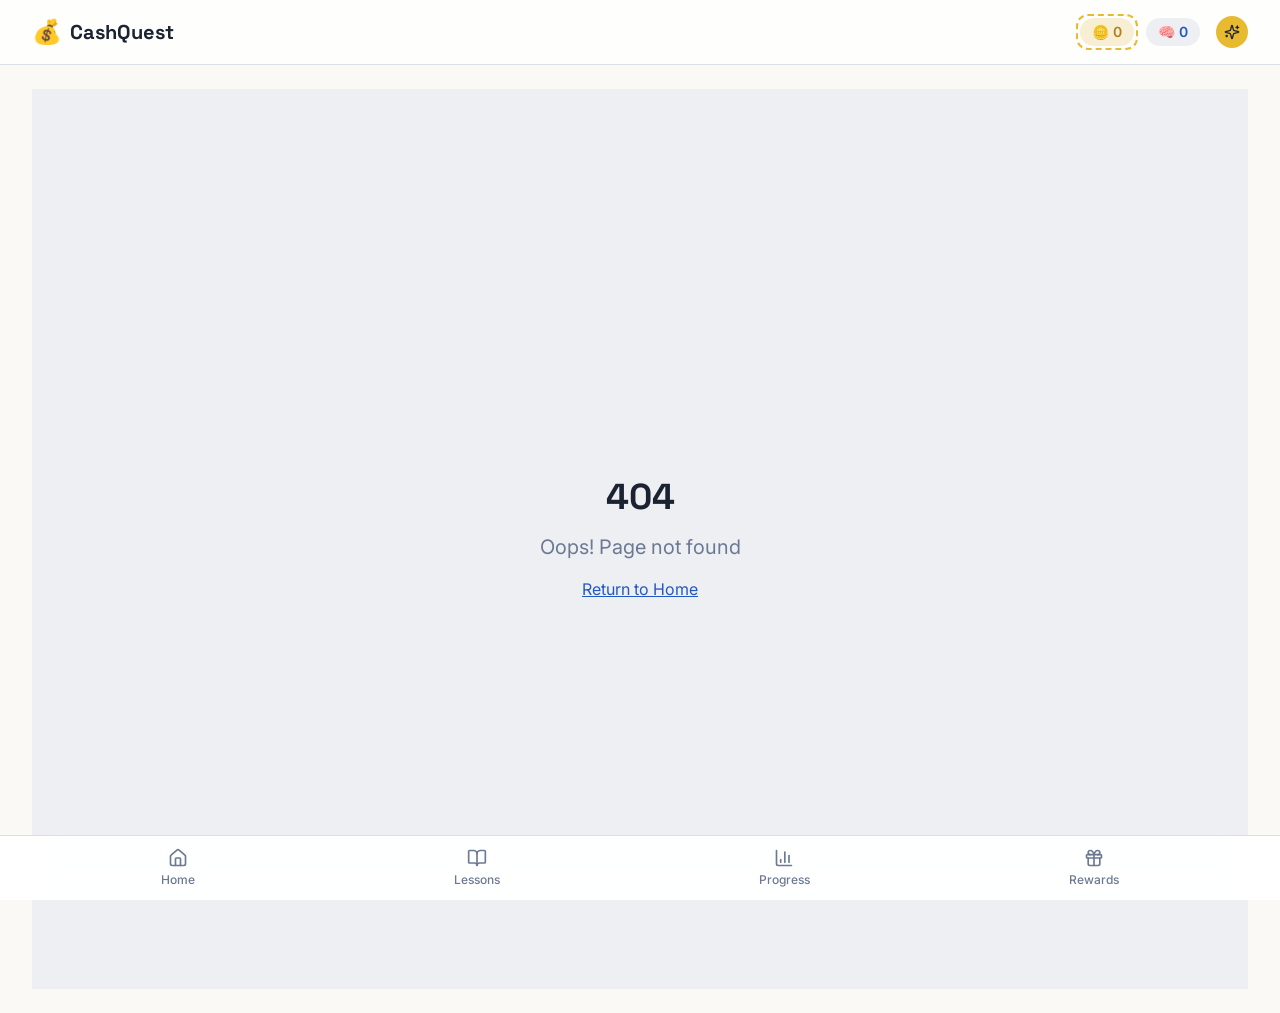
==== index.html @ cd80ddd1 "Import Lovable CashQuest prototype" ====
<!doctype html>
<html lang="en">
  <head>
    <meta charset="UTF-8" />
    <meta name="viewport" content="width=device-width, initial-scale=1.0" />
    <title>CashQuest</title>
    <meta
      name="description"
      content="CashQuest helps you learn personal finance through lessons, rewards, and progress tracking."
    />
    <meta name="author" content="Ryan Cao" />
    <meta property="og:type" content="website" />
    <meta property="og:title" content="CashQuest" />
    <meta
      property="og:description"
      content="CashQuest helps you learn personal finance through lessons, rewards, and progress tracking."
    />
    <meta name="twitter:card" content="summary_large_image" />
    <meta name="twitter:title" content="CashQuest" />
    <meta
      name="twitter:description"
      content="CashQuest helps you learn personal finance through lessons, rewards, and progress tracking."
    />
    <script>
      (function () {
        var redirect = sessionStorage.getItem("cashquest-redirect");
        if (!redirect) return;
        sessionStorage.removeItem("cashquest-redirect");
        history.replaceState(null, "", redirect);
      })();
    </script>
    <script type="module" crossorigin src="./assets/index-CJdngBSO.js"></script>
    <link rel="stylesheet" crossorigin href="./assets/index-CAuItFhP.css" />
  </head>
  <body>
    <div id="root"></div>
  </body>
</html>
---- assets/index-CAuItFhP.css ----
@import"https://fonts.googleapis.com/css2?family=Inter:wght@400;500;600;700;800&family=Space+Grotesk:wght@500;600;700&display=swap";*,:before,:after{--tw-border-spacing-x: 0;--tw-border-spacing-y: 0;--tw-translate-x: 0;--tw-translate-y: 0;--tw-rotate: 0;--tw-skew-x: 0;--tw-skew-y: 0;--tw-scale-x: 1;--tw-scale-y: 1;--tw-pan-x: ;--tw-pan-y: ;--tw-pinch-zoom: ;--tw-scroll-snap-strictness: proximity;--tw-gradient-from-position: ;--tw-gradient-via-position: ;--tw-gradient-to-position: ;--tw-ordinal: ;--tw-slashed-zero: ;--tw-numeric-figure: ;--tw-numeric-spacing: ;--tw-numeric-fraction: ;--tw-ring-inset: ;--tw-ring-offset-width: 0px;--tw-ring-offset-color: #fff;--tw-ring-color: rgb(59 130 246 / .5);--tw-ring-offset-shadow: 0 0 #0000;--tw-ring-shadow: 0 0 #0000;--tw-shadow: 0 0 #0000;--tw-shadow-colored: 0 0 #0000;--tw-blur: ;--tw-brightness: ;--tw-contrast: ;--tw-grayscale: ;--tw-hue-rotate: ;--tw-invert: ;--tw-saturate: ;--tw-sepia: ;--tw-drop-shadow: ;--tw-backdrop-blur: ;--tw-backdrop-brightness: ;--tw-backdrop-contrast: ;--tw-backdrop-grayscale: ;--tw-backdrop-hue-rotate: ;--tw-backdrop-invert: ;--tw-backdrop-opacity: ;--tw-backdrop-saturate: ;--tw-backdrop-sepia: ;--tw-contain-size: ;--tw-contain-layout: ;--tw-contain-paint: ;--tw-contain-style: }::backdrop{--tw-border-spacing-x: 0;--tw-border-spacing-y: 0;--tw-translate-x: 0;--tw-translate-y: 0;--tw-rotate: 0;--tw-skew-x: 0;--tw-skew-y: 0;--tw-scale-x: 1;--tw-scale-y: 1;--tw-pan-x: ;--tw-pan-y: ;--tw-pinch-zoom: ;--tw-scroll-snap-strictness: proximity;--tw-gradient-from-position: ;--tw-gradient-via-position: ;--tw-gradient-to-position: ;--tw-ordinal: ;--tw-slashed-zero: ;--tw-numeric-figure: ;--tw-numeric-spacing: ;--tw-numeric-fraction: ;--tw-ring-inset: ;--tw-ring-offset-width: 0px;--tw-ring-offset-color: #fff;--tw-ring-color: rgb(59 130 246 / .5);--tw-ring-offset-shadow: 0 0 #0000;--tw-ring-shadow: 0 0 #0000;--tw-shadow: 0 0 #0000;--tw-shadow-colored: 0 0 #0000;--tw-blur: ;--tw-brightness: ;--tw-contrast: ;--tw-grayscale: ;--tw-hue-rotate: ;--tw-invert: ;--tw-saturate: ;--tw-sepia: ;--tw-drop-shadow: ;--tw-backdrop-blur: ;--tw-backdrop-brightness: ;--tw-backdrop-contrast: ;--tw-backdrop-grayscale: ;--tw-backdrop-hue-rotate: ;--tw-backdrop-invert: ;--tw-backdrop-opacity: ;--tw-backdrop-saturate: ;--tw-backdrop-sepia: ;--tw-contain-size: ;--tw-contain-layout: ;--tw-contain-paint: ;--tw-contain-style: }*,:before,:after{box-sizing:border-box;border-width:0;border-style:solid;border-color:#e5e7eb}:before,:after{--tw-content: ""}html,:host{line-height:1.5;-webkit-text-size-adjust:100%;-moz-tab-size:4;-o-tab-size:4;tab-size:4;font-family:Inter,sans-serif;font-feature-settings:normal;font-variation-settings:normal;-webkit-tap-highlight-color:transparent}body{margin:0;line-height:inherit}hr{height:0;color:inherit;border-top-width:1px}abbr:where([title]){-webkit-text-decoration:underline dotted;text-decoration:underline dotted}h1,h2,h3,h4,h5,h6{font-size:inherit;font-weight:inherit}a{color:inherit;text-decoration:inherit}b,strong{font-weight:bolder}code,kbd,samp,pre{font-family:ui-monospace,SFMono-Regular,Menlo,Monaco,Consolas,Liberation Mono,Courier New,monospace;font-feature-settings:normal;font-variation-settings:normal;font-size:1em}small{font-size:80%}sub,sup{font-size:75%;line-height:0;position:relative;vertical-align:baseline}sub{bottom:-.25em}sup{top:-.5em}table{text-indent:0;border-color:inherit;border-collapse:collapse}button,input,optgroup,select,textarea{font-family:inherit;font-feature-settings:inherit;font-variation-settings:inherit;font-size:100%;font-weight:inherit;line-height:inherit;letter-spacing:inherit;color:inherit;margin:0;padding:0}button,select{text-transform:none}button,input:where([type=button]),input:where([type=reset]),input:where([type=submit]){-webkit-appearance:button;background-color:transparent;background-image:none}:-moz-focusring{outline:auto}:-moz-ui-invalid{box-shadow:none}progress{vertical-align:baseline}::-webkit-inner-spin-button,::-webkit-outer-spin-button{height:auto}[type=search]{-webkit-appearance:textfield;outline-offset:-2px}::-webkit-search-decoration{-webkit-appearance:none}::-webkit-file-upload-button{-webkit-appearance:button;font:inherit}summary{display:list-item}blockquote,dl,dd,h1,h2,h3,h4,h5,h6,hr,figure,p,pre{margin:0}fieldset{margin:0;padding:0}legend{padding:0}ol,ul,menu{list-style:none;margin:0;padding:0}dialog{padding:0}textarea{resize:vertical}input::-moz-placeholder,textarea::-moz-placeholder{opacity:1;color:#9ca3af}input::placeholder,textarea::placeholder{opacity:1;color:#9ca3af}button,[role=button]{cursor:pointer}:disabled{cursor:default}img,svg,video,canvas,audio,iframe,embed,object{display:block;vertical-align:middle}img,video{max-width:100%;height:auto}[hidden]:where(:not([hidden=until-found])){display:none}:root{--background: 45 33% 97%;--foreground: 220 30% 15%;--card: 0 0% 100%;--card-foreground: 220 30% 15%;--popover: 0 0% 100%;--popover-foreground: 220 30% 15%;--primary: 220 70% 45%;--primary-foreground: 0 0% 100%;--secondary: 45 80% 55%;--secondary-foreground: 220 30% 15%;--muted: 220 20% 94%;--muted-foreground: 220 15% 50%;--accent: 45 80% 55%;--accent-foreground: 220 30% 15%;--destructive: 0 84% 60%;--destructive-foreground: 0 0% 100%;--border: 220 20% 88%;--input: 220 20% 88%;--ring: 220 70% 45%;--radius: .75rem;--success: 145 60% 42%;--success-foreground: 0 0% 100%;--gold: 45 80% 55%;--gold-light: 45 70% 90%;--gold-dark: 40 75% 40%;--blue-light: 220 60% 95%;--blue-glow: 220 80% 60%;--hotspot: 45 80% 55%;--sidebar-background: 220 30% 15%;--sidebar-foreground: 0 0% 95%;--sidebar-primary: 45 80% 55%;--sidebar-primary-foreground: 220 30% 15%;--sidebar-accent: 220 25% 22%;--sidebar-accent-foreground: 0 0% 95%;--sidebar-border: 220 25% 25%;--sidebar-ring: 220 70% 45%}*{border-color:hsl(var(--border))}body{background-color:hsl(var(--background));font-family:Inter,sans-serif;color:hsl(var(--foreground))}h1,h2,h3,h4{font-family:Space Grotesk,sans-serif}.container{width:100%;margin-right:auto;margin-left:auto;padding-right:2rem;padding-left:2rem}@media (min-width: 1400px){.container{max-width:1400px}}.sr-only{position:absolute;width:1px;height:1px;padding:0;margin:-1px;overflow:hidden;clip:rect(0,0,0,0);white-space:nowrap;border-width:0}.pointer-events-none{pointer-events:none}.pointer-events-auto{pointer-events:auto}.visible{visibility:visible}.invisible{visibility:hidden}.fixed{position:fixed}.absolute{position:absolute}.relative{position:relative}.sticky{position:sticky}.inset-0{top:0;right:0;bottom:0;left:0}.inset-x-0{left:0;right:0}.inset-y-0{top:0;bottom:0}.-bottom-12{bottom:-3rem}.-left-12{left:-3rem}.-right-12{right:-3rem}.-top-12{top:-3rem}.bottom-0{bottom:0}.left-0{left:0}.left-1{left:.25rem}.left-1\/2{left:50%}.left-2{left:.5rem}.left-\[50\%\]{left:50%}.right-0{right:0}.right-1{right:.25rem}.right-2{right:.5rem}.right-3{right:.75rem}.right-4{right:1rem}.top-0{top:0}.top-1\.5{top:.375rem}.top-1\/2{top:50%}.top-2{top:.5rem}.top-3\.5{top:.875rem}.top-4{top:1rem}.top-\[1px\]{top:1px}.top-\[50\%\]{top:50%}.top-\[60\%\]{top:60%}.top-full{top:100%}.z-10{z-index:10}.z-20{z-index:20}.z-50{z-index:50}.z-\[100\]{z-index:100}.z-\[1\]{z-index:1}.-mx-1{margin-left:-.25rem;margin-right:-.25rem}.mx-2{margin-left:.5rem;margin-right:.5rem}.mx-3\.5{margin-left:.875rem;margin-right:.875rem}.mx-auto{margin-left:auto;margin-right:auto}.my-0\.5{margin-top:.125rem;margin-bottom:.125rem}.my-1{margin-top:.25rem;margin-bottom:.25rem}.-ml-4{margin-left:-1rem}.-mt-4{margin-top:-1rem}.mb-1{margin-bottom:.25rem}.mb-2{margin-bottom:.5rem}.mb-3{margin-bottom:.75rem}.mb-4{margin-bottom:1rem}.mb-6{margin-bottom:1.5rem}.ml-1{margin-left:.25rem}.ml-4{margin-left:1rem}.ml-auto{margin-left:auto}.mr-2{margin-right:.5rem}.mt-1{margin-top:.25rem}.mt-1\.5{margin-top:.375rem}.mt-2{margin-top:.5rem}.mt-24{margin-top:6rem}.mt-3{margin-top:.75rem}.mt-4{margin-top:1rem}.mt-6{margin-top:1.5rem}.mt-8{margin-top:2rem}.mt-auto{margin-top:auto}.block{display:block}.flex{display:flex}.inline-flex{display:inline-flex}.table{display:table}.grid{display:grid}.hidden{display:none}.aspect-square{aspect-ratio:1 / 1}.aspect-video{aspect-ratio:16 / 9}.size-4{width:1rem;height:1rem}.h-1\.5{height:.375rem}.h-10{height:2.5rem}.h-11{height:2.75rem}.h-12{height:3rem}.h-16{height:4rem}.h-2{height:.5rem}.h-2\.5{height:.625rem}.h-3{height:.75rem}.h-3\.5{height:.875rem}.h-4{height:1rem}.h-5{height:1.25rem}.h-6{height:1.5rem}.h-7{height:1.75rem}.h-8{height:2rem}.h-9{height:2.25rem}.h-\[1px\]{height:1px}.h-\[var\(--radix-navigation-menu-viewport-height\)\]{height:var(--radix-navigation-menu-viewport-height)}.h-\[var\(--radix-select-trigger-height\)\]{height:var(--radix-select-trigger-height)}.h-auto{height:auto}.h-full{height:100%}.h-px{height:1px}.h-svh{height:100svh}.max-h-96{max-height:24rem}.max-h-\[300px\]{max-height:300px}.max-h-screen{max-height:100vh}.min-h-0{min-height:0px}.min-h-\[80px\]{min-height:80px}.min-h-screen{min-height:100vh}.min-h-svh{min-height:100svh}.w-0{width:0px}.w-1{width:.25rem}.w-10{width:2.5rem}.w-11{width:2.75rem}.w-12{width:3rem}.w-2{width:.5rem}.w-2\.5{width:.625rem}.w-3{width:.75rem}.w-3\.5{width:.875rem}.w-3\/4{width:75%}.w-4{width:1rem}.w-5{width:1.25rem}.w-6{width:1.5rem}.w-64{width:16rem}.w-7{width:1.75rem}.w-72{width:18rem}.w-8{width:2rem}.w-9{width:2.25rem}.w-\[--sidebar-width\]{width:var(--sidebar-width)}.w-\[100px\]{width:100px}.w-\[1px\]{width:1px}.w-auto{width:auto}.w-full{width:100%}.w-max{width:-moz-max-content;width:max-content}.w-px{width:1px}.min-w-0{min-width:0px}.min-w-5{min-width:1.25rem}.min-w-\[12rem\]{min-width:12rem}.min-w-\[8rem\]{min-width:8rem}.min-w-\[var\(--radix-select-trigger-width\)\]{min-width:var(--radix-select-trigger-width)}.max-w-\[--skeleton-width\]{max-width:var(--skeleton-width)}.max-w-lg{max-width:32rem}.max-w-max{max-width:-moz-max-content;max-width:max-content}.max-w-none{max-width:none}.flex-1{flex:1 1 0%}.shrink-0{flex-shrink:0}.grow{flex-grow:1}.grow-0{flex-grow:0}.basis-full{flex-basis:100%}.caption-bottom{caption-side:bottom}.border-collapse{border-collapse:collapse}.-translate-x-1\/2{--tw-translate-x: -50%;transform:translate(var(--tw-translate-x),var(--tw-translate-y)) rotate(var(--tw-rotate)) skew(var(--tw-skew-x)) skewY(var(--tw-skew-y)) scaleX(var(--tw-scale-x)) scaleY(var(--tw-scale-y))}.-translate-x-px{--tw-translate-x: -1px;transform:translate(var(--tw-translate-x),var(--tw-translate-y)) rotate(var(--tw-rotate)) skew(var(--tw-skew-x)) skewY(var(--tw-skew-y)) scaleX(var(--tw-scale-x)) scaleY(var(--tw-scale-y))}.-translate-y-1\/2{--tw-translate-y: -50%;transform:translate(var(--tw-translate-x),var(--tw-translate-y)) rotate(var(--tw-rotate)) skew(var(--tw-skew-x)) skewY(var(--tw-skew-y)) scaleX(var(--tw-scale-x)) scaleY(var(--tw-scale-y))}.translate-x-\[-50\%\]{--tw-translate-x: -50%;transform:translate(var(--tw-translate-x),var(--tw-translate-y)) rotate(var(--tw-rotate)) skew(var(--tw-skew-x)) skewY(var(--tw-skew-y)) scaleX(var(--tw-scale-x)) scaleY(var(--tw-scale-y))}.translate-x-px{--tw-translate-x: 1px;transform:translate(var(--tw-translate-x),var(--tw-translate-y)) rotate(var(--tw-rotate)) skew(var(--tw-skew-x)) skewY(var(--tw-skew-y)) scaleX(var(--tw-scale-x)) scaleY(var(--tw-scale-y))}.translate-y-\[-50\%\]{--tw-translate-y: -50%;transform:translate(var(--tw-translate-x),var(--tw-translate-y)) rotate(var(--tw-rotate)) skew(var(--tw-skew-x)) skewY(var(--tw-skew-y)) scaleX(var(--tw-scale-x)) scaleY(var(--tw-scale-y))}.rotate-45{--tw-rotate: 45deg;transform:translate(var(--tw-translate-x),var(--tw-translate-y)) rotate(var(--tw-rotate)) skew(var(--tw-skew-x)) skewY(var(--tw-skew-y)) scaleX(var(--tw-scale-x)) scaleY(var(--tw-scale-y))}.rotate-90{--tw-rotate: 90deg;transform:translate(var(--tw-translate-x),var(--tw-translate-y)) rotate(var(--tw-rotate)) skew(var(--tw-skew-x)) skewY(var(--tw-skew-y)) scaleX(var(--tw-scale-x)) scaleY(var(--tw-scale-y))}.transform{transform:translate(var(--tw-translate-x),var(--tw-translate-y)) rotate(var(--tw-rotate)) skew(var(--tw-skew-x)) skewY(var(--tw-skew-y)) scaleX(var(--tw-scale-x)) scaleY(var(--tw-scale-y))}@keyframes points-pop{0%{transform:scale(1)}50%{transform:scale(1.3)}to{transform:scale(1)}}.animate-points-pop{animation:points-pop .4s ease-out}@keyframes pulse{50%{opacity:.5}}.animate-pulse{animation:pulse 2s cubic-bezier(.4,0,.6,1) infinite}.cursor-default{cursor:default}.cursor-not-allowed{cursor:not-allowed}.cursor-pointer{cursor:pointer}.touch-none{touch-action:none}.select-none{-webkit-user-select:none;-moz-user-select:none;user-select:none}.list-none{list-style-type:none}.grid-cols-2{grid-template-columns:repeat(2,minmax(0,1fr))}.grid-cols-3{grid-template-columns:repeat(3,minmax(0,1fr))}.flex-row{flex-direction:row}.flex-col{flex-direction:column}.flex-col-reverse{flex-direction:column-reverse}.flex-wrap{flex-wrap:wrap}.items-start{align-items:flex-start}.items-end{align-items:flex-end}.items-center{align-items:center}.items-stretch{align-items:stretch}.justify-center{justify-content:center}.justify-between{justify-content:space-between}.justify-around{justify-content:space-around}.gap-1{gap:.25rem}.gap-1\.5{gap:.375rem}.gap-2{gap:.5rem}.gap-3{gap:.75rem}.gap-4{gap:1rem}.space-x-1>:not([hidden])~:not([hidden]){--tw-space-x-reverse: 0;margin-right:calc(.25rem * var(--tw-space-x-reverse));margin-left:calc(.25rem * calc(1 - var(--tw-space-x-reverse)))}.space-x-4>:not([hidden])~:not([hidden]){--tw-space-x-reverse: 0;margin-right:calc(1rem * var(--tw-space-x-reverse));margin-left:calc(1rem * calc(1 - var(--tw-space-x-reverse)))}.space-y-1>:not([hidden])~:not([hidden]){--tw-space-y-reverse: 0;margin-top:calc(.25rem * calc(1 - var(--tw-space-y-reverse)));margin-bottom:calc(.25rem * var(--tw-space-y-reverse))}.space-y-1\.5>:not([hidden])~:not([hidden]){--tw-space-y-reverse: 0;margin-top:calc(.375rem * calc(1 - var(--tw-space-y-reverse)));margin-bottom:calc(.375rem * var(--tw-space-y-reverse))}.space-y-2>:not([hidden])~:not([hidden]){--tw-space-y-reverse: 0;margin-top:calc(.5rem * calc(1 - var(--tw-space-y-reverse)));margin-bottom:calc(.5rem * var(--tw-space-y-reverse))}.space-y-3>:not([hidden])~:not([hidden]){--tw-space-y-reverse: 0;margin-top:calc(.75rem * calc(1 - var(--tw-space-y-reverse)));margin-bottom:calc(.75rem * var(--tw-space-y-reverse))}.space-y-4>:not([hidden])~:not([hidden]){--tw-space-y-reverse: 0;margin-top:calc(1rem * calc(1 - var(--tw-space-y-reverse)));margin-bottom:calc(1rem * var(--tw-space-y-reverse))}.space-y-6>:not([hidden])~:not([hidden]){--tw-space-y-reverse: 0;margin-top:calc(1.5rem * calc(1 - var(--tw-space-y-reverse)));margin-bottom:calc(1.5rem * var(--tw-space-y-reverse))}.overflow-auto{overflow:auto}.overflow-hidden{overflow:hidden}.overflow-y-auto{overflow-y:auto}.overflow-x-hidden{overflow-x:hidden}.whitespace-nowrap{white-space:nowrap}.whitespace-pre-line{white-space:pre-line}.break-words{overflow-wrap:break-word}.rounded-\[2px\]{border-radius:2px}.rounded-\[inherit\]{border-radius:inherit}.rounded-full{border-radius:9999px}.rounded-lg{border-radius:var(--radius)}.rounded-md{border-radius:calc(var(--radius) - 2px)}.rounded-sm{border-radius:calc(var(--radius) - 4px)}.rounded-xl{border-radius:.75rem}.rounded-t-\[10px\]{border-top-left-radius:10px;border-top-right-radius:10px}.rounded-tl-sm{border-top-left-radius:calc(var(--radius) - 4px)}.border{border-width:1px}.border-2{border-width:2px}.border-\[1\.5px\]{border-width:1.5px}.border-y{border-top-width:1px;border-bottom-width:1px}.border-b{border-bottom-width:1px}.border-l{border-left-width:1px}.border-r{border-right-width:1px}.border-t{border-top-width:1px}.border-dashed{border-style:dashed}.border-\[--color-border\]{border-color:var(--color-border)}.border-border{border-color:hsl(var(--border))}.border-border\/50{border-color:hsl(var(--border) / .5)}.border-destructive{border-color:hsl(var(--destructive))}.border-destructive\/50{border-color:hsl(var(--destructive) / .5)}.border-input{border-color:hsl(var(--input))}.border-primary{border-color:hsl(var(--primary))}.border-sidebar-border{border-color:hsl(var(--sidebar-border))}.border-success{border-color:hsl(var(--success))}.border-transparent{border-color:transparent}.border-l-transparent{border-left-color:transparent}.border-t-transparent{border-top-color:transparent}.bg-\[--color-bg\]{background-color:var(--color-bg)}.bg-accent{background-color:hsl(var(--accent))}.bg-background{background-color:hsl(var(--background))}.bg-black\/80{background-color:#000c}.bg-border{background-color:hsl(var(--border))}.bg-card{background-color:hsl(var(--card))}.bg-card\/80{background-color:hsl(var(--card) / .8)}.bg-card\/95{background-color:hsl(var(--card) / .95)}.bg-destructive{background-color:hsl(var(--destructive))}.bg-destructive\/10{background-color:hsl(var(--destructive) / .1)}.bg-foreground{background-color:hsl(var(--foreground))}.bg-gold-light{background-color:hsl(var(--gold-light))}.bg-muted{background-color:hsl(var(--muted))}.bg-muted\/50{background-color:hsl(var(--muted) / .5)}.bg-popover{background-color:hsl(var(--popover))}.bg-primary{background-color:hsl(var(--primary))}.bg-primary-foreground\/20{background-color:hsl(var(--primary-foreground) / .2)}.bg-primary\/10{background-color:hsl(var(--primary) / .1)}.bg-primary\/40{background-color:hsl(var(--primary) / .4)}.bg-secondary{background-color:hsl(var(--secondary))}.bg-sidebar{background-color:hsl(var(--sidebar-background))}.bg-sidebar-border{background-color:hsl(var(--sidebar-border))}.bg-success\/10{background-color:hsl(var(--success) / .1)}.bg-transparent{background-color:transparent}.fill-current{fill:currentColor}.p-0{padding:0}.p-1{padding:.25rem}.p-2{padding:.5rem}.p-3{padding:.75rem}.p-4{padding:1rem}.p-5{padding:1.25rem}.p-6{padding:1.5rem}.p-\[1px\]{padding:1px}.px-1{padding-left:.25rem;padding-right:.25rem}.px-2{padding-left:.5rem;padding-right:.5rem}.px-2\.5{padding-left:.625rem;padding-right:.625rem}.px-3{padding-left:.75rem;padding-right:.75rem}.px-4{padding-left:1rem;padding-right:1rem}.px-5{padding-left:1.25rem;padding-right:1.25rem}.px-6{padding-left:1.5rem;padding-right:1.5rem}.px-8{padding-left:2rem;padding-right:2rem}.py-0\.5{padding-top:.125rem;padding-bottom:.125rem}.py-1{padding-top:.25rem;padding-bottom:.25rem}.py-1\.5{padding-top:.375rem;padding-bottom:.375rem}.py-12{padding-top:3rem;padding-bottom:3rem}.py-2{padding-top:.5rem;padding-bottom:.5rem}.py-20{padding-top:5rem;padding-bottom:5rem}.py-3{padding-top:.75rem;padding-bottom:.75rem}.py-4{padding-top:1rem;padding-bottom:1rem}.py-6{padding-top:1.5rem;padding-bottom:1.5rem}.pb-20{padding-bottom:5rem}.pb-3{padding-bottom:.75rem}.pb-4{padding-bottom:1rem}.pl-2\.5{padding-left:.625rem}.pl-4{padding-left:1rem}.pl-8{padding-left:2rem}.pr-2{padding-right:.5rem}.pr-2\.5{padding-right:.625rem}.pr-8{padding-right:2rem}.pt-0{padding-top:0}.pt-1{padding-top:.25rem}.pt-3{padding-top:.75rem}.pt-4{padding-top:1rem}.text-left{text-align:left}.text-center{text-align:center}.align-middle{vertical-align:middle}.font-heading{font-family:Space Grotesk,sans-serif}.font-mono{font-family:ui-monospace,SFMono-Regular,Menlo,Monaco,Consolas,Liberation Mono,Courier New,monospace}.text-2xl{font-size:1.5rem;line-height:2rem}.text-3xl{font-size:1.875rem;line-height:2.25rem}.text-4xl{font-size:2.25rem;line-height:2.5rem}.text-6xl{font-size:3.75rem;line-height:1}.text-\[0\.8rem\]{font-size:.8rem}.text-base{font-size:1rem;line-height:1.5rem}.text-lg{font-size:1.125rem;line-height:1.75rem}.text-sm{font-size:.875rem;line-height:1.25rem}.text-xl{font-size:1.25rem;line-height:1.75rem}.text-xs{font-size:.75rem;line-height:1rem}.font-bold{font-weight:700}.font-medium{font-weight:500}.font-normal{font-weight:400}.font-semibold{font-weight:600}.uppercase{text-transform:uppercase}.tabular-nums{--tw-numeric-spacing: tabular-nums;font-variant-numeric:var(--tw-ordinal) var(--tw-slashed-zero) var(--tw-numeric-figure) var(--tw-numeric-spacing) var(--tw-numeric-fraction)}.leading-none{line-height:1}.leading-relaxed{line-height:1.625}.tracking-tight{letter-spacing:-.025em}.tracking-wide{letter-spacing:.025em}.tracking-widest{letter-spacing:.1em}.text-accent{color:hsl(var(--accent))}.text-accent-foreground{color:hsl(var(--accent-foreground))}.text-card-foreground{color:hsl(var(--card-foreground))}.text-current{color:currentColor}.text-destructive{color:hsl(var(--destructive))}.text-destructive-foreground{color:hsl(var(--destructive-foreground))}.text-foreground{color:hsl(var(--foreground))}.text-foreground\/50{color:hsl(var(--foreground) / .5)}.text-foreground\/90{color:hsl(var(--foreground) / .9)}.text-gold-dark{color:hsl(var(--gold-dark))}.text-muted-foreground{color:hsl(var(--muted-foreground))}.text-popover-foreground{color:hsl(var(--popover-foreground))}.text-primary{color:hsl(var(--primary))}.text-primary-foreground{color:hsl(var(--primary-foreground))}.text-secondary-foreground{color:hsl(var(--secondary-foreground))}.text-sidebar-foreground{color:hsl(var(--sidebar-foreground))}.text-sidebar-foreground\/70{color:hsl(var(--sidebar-foreground) / .7)}.text-success{color:hsl(var(--success))}.underline{text-decoration-line:underline}.underline-offset-4{text-underline-offset:4px}.opacity-0{opacity:0}.opacity-50{opacity:.5}.opacity-60{opacity:.6}.opacity-70{opacity:.7}.opacity-80{opacity:.8}.opacity-90{opacity:.9}.shadow-\[0_0_0_1px_hsl\(var\(--sidebar-border\)\)\]{--tw-shadow: 0 0 0 1px hsl(var(--sidebar-border));--tw-shadow-colored: 0 0 0 1px var(--tw-shadow-color);box-shadow:var(--tw-ring-offset-shadow, 0 0 #0000),var(--tw-ring-shadow, 0 0 #0000),var(--tw-shadow)}.shadow-lg{--tw-shadow: 0 10px 15px -3px rgb(0 0 0 / .1), 0 4px 6px -4px rgb(0 0 0 / .1);--tw-shadow-colored: 0 10px 15px -3px var(--tw-shadow-color), 0 4px 6px -4px var(--tw-shadow-color);box-shadow:var(--tw-ring-offset-shadow, 0 0 #0000),var(--tw-ring-shadow, 0 0 #0000),var(--tw-shadow)}.shadow-md{--tw-shadow: 0 4px 6px -1px rgb(0 0 0 / .1), 0 2px 4px -2px rgb(0 0 0 / .1);--tw-shadow-colored: 0 4px 6px -1px var(--tw-shadow-color), 0 2px 4px -2px var(--tw-shadow-color);box-shadow:var(--tw-ring-offset-shadow, 0 0 #0000),var(--tw-ring-shadow, 0 0 #0000),var(--tw-shadow)}.shadow-none{--tw-shadow: 0 0 #0000;--tw-shadow-colored: 0 0 #0000;box-shadow:var(--tw-ring-offset-shadow, 0 0 #0000),var(--tw-ring-shadow, 0 0 #0000),var(--tw-shadow)}.shadow-sm{--tw-shadow: 0 1px 2px 0 rgb(0 0 0 / .05);--tw-shadow-colored: 0 1px 2px 0 var(--tw-shadow-color);box-shadow:var(--tw-ring-offset-shadow, 0 0 #0000),var(--tw-ring-shadow, 0 0 #0000),var(--tw-shadow)}.shadow-xl{--tw-shadow: 0 20px 25px -5px rgb(0 0 0 / .1), 0 8px 10px -6px rgb(0 0 0 / .1);--tw-shadow-colored: 0 20px 25px -5px var(--tw-shadow-color), 0 8px 10px -6px var(--tw-shadow-color);box-shadow:var(--tw-ring-offset-shadow, 0 0 #0000),var(--tw-ring-shadow, 0 0 #0000),var(--tw-shadow)}.outline-none{outline:2px solid transparent;outline-offset:2px}.outline{outline-style:solid}.ring-0{--tw-ring-offset-shadow: var(--tw-ring-inset) 0 0 0 var(--tw-ring-offset-width) var(--tw-ring-offset-color);--tw-ring-shadow: var(--tw-ring-inset) 0 0 0 calc(0px + var(--tw-ring-offset-width)) var(--tw-ring-color);box-shadow:var(--tw-ring-offset-shadow),var(--tw-ring-shadow),var(--tw-shadow, 0 0 #0000)}.ring-2{--tw-ring-offset-shadow: var(--tw-ring-inset) 0 0 0 var(--tw-ring-offset-width) var(--tw-ring-offset-color);--tw-ring-shadow: var(--tw-ring-inset) 0 0 0 calc(2px + var(--tw-ring-offset-width)) var(--tw-ring-color);box-shadow:var(--tw-ring-offset-shadow),var(--tw-ring-shadow),var(--tw-shadow, 0 0 #0000)}.ring-ring{--tw-ring-color: hsl(var(--ring))}.ring-sidebar-ring{--tw-ring-color: hsl(var(--sidebar-ring))}.ring-offset-background{--tw-ring-offset-color: hsl(var(--background))}.filter{filter:var(--tw-blur) var(--tw-brightness) var(--tw-contrast) var(--tw-grayscale) var(--tw-hue-rotate) var(--tw-invert) var(--tw-saturate) var(--tw-sepia) var(--tw-drop-shadow)}.backdrop-blur-md{--tw-backdrop-blur: blur(12px);-webkit-backdrop-filter:var(--tw-backdrop-blur) var(--tw-backdrop-brightness) var(--tw-backdrop-contrast) var(--tw-backdrop-grayscale) var(--tw-backdrop-hue-rotate) var(--tw-backdrop-invert) var(--tw-backdrop-opacity) var(--tw-backdrop-saturate) var(--tw-backdrop-sepia);backdrop-filter:var(--tw-backdrop-blur) var(--tw-backdrop-brightness) var(--tw-backdrop-contrast) var(--tw-backdrop-grayscale) var(--tw-backdrop-hue-rotate) var(--tw-backdrop-invert) var(--tw-backdrop-opacity) var(--tw-backdrop-saturate) var(--tw-backdrop-sepia)}.transition{transition-property:color,background-color,border-color,text-decoration-color,fill,stroke,opacity,box-shadow,transform,filter,-webkit-backdrop-filter;transition-property:color,background-color,border-color,text-decoration-color,fill,stroke,opacity,box-shadow,transform,filter,backdrop-filter;transition-property:color,background-color,border-color,text-decoration-color,fill,stroke,opacity,box-shadow,transform,filter,backdrop-filter,-webkit-backdrop-filter;transition-timing-function:cubic-bezier(.4,0,.2,1);transition-duration:.15s}.transition-\[left\,right\,width\]{transition-property:left,right,width;transition-timing-function:cubic-bezier(.4,0,.2,1);transition-duration:.15s}.transition-\[margin\,opa\]{transition-property:margin,opa;transition-timing-function:cubic-bezier(.4,0,.2,1);transition-duration:.15s}.transition-\[width\,height\,padding\]{transition-property:width,height,padding;transition-timing-function:cubic-bezier(.4,0,.2,1);transition-duration:.15s}.transition-\[width\]{transition-property:width;transition-timing-function:cubic-bezier(.4,0,.2,1);transition-duration:.15s}.transition-all{transition-property:all;transition-timing-function:cubic-bezier(.4,0,.2,1);transition-duration:.15s}.transition-colors{transition-property:color,background-color,border-color,text-decoration-color,fill,stroke;transition-timing-function:cubic-bezier(.4,0,.2,1);transition-duration:.15s}.transition-opacity{transition-property:opacity;transition-timing-function:cubic-bezier(.4,0,.2,1);transition-duration:.15s}.transition-transform{transition-property:transform;transition-timing-function:cubic-bezier(.4,0,.2,1);transition-duration:.15s}.duration-1000{transition-duration:1s}.duration-200{transition-duration:.2s}.duration-500{transition-duration:.5s}.ease-in-out{transition-timing-function:cubic-bezier(.4,0,.2,1)}.ease-linear{transition-timing-function:linear}@keyframes enter{0%{opacity:var(--tw-enter-opacity, 1);transform:translate3d(var(--tw-enter-translate-x, 0),var(--tw-enter-translate-y, 0),0) scale3d(var(--tw-enter-scale, 1),var(--tw-enter-scale, 1),var(--tw-enter-scale, 1)) rotate(var(--tw-enter-rotate, 0))}}@keyframes exit{to{opacity:var(--tw-exit-opacity, 1);transform:translate3d(var(--tw-exit-translate-x, 0),var(--tw-exit-translate-y, 0),0) scale3d(var(--tw-exit-scale, 1),var(--tw-exit-scale, 1),var(--tw-exit-scale, 1)) rotate(var(--tw-exit-rotate, 0))}}.animate-in{animation-name:enter;animation-duration:.15s;--tw-enter-opacity: initial;--tw-enter-scale: initial;--tw-enter-rotate: initial;--tw-enter-translate-x: initial;--tw-enter-translate-y: initial}.fade-in-0{--tw-enter-opacity: 0}.fade-in-80{--tw-enter-opacity: .8}.zoom-in-95{--tw-enter-scale: .95}.duration-1000{animation-duration:1s}.duration-200{animation-duration:.2s}.duration-500{animation-duration:.5s}.ease-in-out{animation-timing-function:cubic-bezier(.4,0,.2,1)}.ease-linear{animation-timing-function:linear}.hotspot-ring{position:relative}.hotspot-ring:after{content:"";pointer-events:none;position:absolute;top:-.25rem;right:-.25rem;bottom:-.25rem;left:-.25rem;border-radius:.75rem;border-width:2px;border-style:dashed;border-color:hsl(var(--hotspot));animation:hotspot-pulse 2s ease-in-out infinite}@keyframes hotspot-pulse{0%,to{opacity:.4}50%{opacity:1}}.lesson-locked{pointer-events:none;opacity:.5;--tw-grayscale: grayscale(100%);filter:var(--tw-blur) var(--tw-brightness) var(--tw-contrast) var(--tw-grayscale) var(--tw-hue-rotate) var(--tw-invert) var(--tw-saturate) var(--tw-sepia) var(--tw-drop-shadow)}.file\:border-0::file-selector-button{border-width:0px}.file\:bg-transparent::file-selector-button{background-color:transparent}.file\:text-sm::file-selector-button{font-size:.875rem;line-height:1.25rem}.file\:font-medium::file-selector-button{font-weight:500}.file\:text-foreground::file-selector-button{color:hsl(var(--foreground))}.placeholder\:text-muted-foreground::-moz-placeholder{color:hsl(var(--muted-foreground))}.placeholder\:text-muted-foreground::placeholder{color:hsl(var(--muted-foreground))}.after\:absolute:after{content:var(--tw-content);position:absolute}.after\:-inset-2:after{content:var(--tw-content);top:-.5rem;right:-.5rem;bottom:-.5rem;left:-.5rem}.after\:inset-y-0:after{content:var(--tw-content);top:0;bottom:0}.after\:left-1\/2:after{content:var(--tw-content);left:50%}.after\:w-1:after{content:var(--tw-content);width:.25rem}.after\:w-\[2px\]:after{content:var(--tw-content);width:2px}.after\:-translate-x-1\/2:after{content:var(--tw-content);--tw-translate-x: -50%;transform:translate(var(--tw-translate-x),var(--tw-translate-y)) rotate(var(--tw-rotate)) skew(var(--tw-skew-x)) skewY(var(--tw-skew-y)) scaleX(var(--tw-scale-x)) scaleY(var(--tw-scale-y))}.first\:rounded-l-md:first-child{border-top-left-radius:calc(var(--radius) - 2px);border-bottom-left-radius:calc(var(--radius) - 2px)}.first\:border-l:first-child{border-left-width:1px}.last\:rounded-r-md:last-child{border-top-right-radius:calc(var(--radius) - 2px);border-bottom-right-radius:calc(var(--radius) - 2px)}.focus-within\:relative:focus-within{position:relative}.focus-within\:z-20:focus-within{z-index:20}.hover\:scale-\[1\.01\]:hover{--tw-scale-x: 1.01;--tw-scale-y: 1.01;transform:translate(var(--tw-translate-x),var(--tw-translate-y)) rotate(var(--tw-rotate)) skew(var(--tw-skew-x)) skewY(var(--tw-skew-y)) scaleX(var(--tw-scale-x)) scaleY(var(--tw-scale-y))}.hover\:scale-\[1\.02\]:hover{--tw-scale-x: 1.02;--tw-scale-y: 1.02;transform:translate(var(--tw-translate-x),var(--tw-translate-y)) rotate(var(--tw-rotate)) skew(var(--tw-skew-x)) skewY(var(--tw-skew-y)) scaleX(var(--tw-scale-x)) scaleY(var(--tw-scale-y))}.hover\:bg-accent:hover{background-color:hsl(var(--accent))}.hover\:bg-destructive\/80:hover{background-color:hsl(var(--destructive) / .8)}.hover\:bg-destructive\/90:hover{background-color:hsl(var(--destructive) / .9)}.hover\:bg-muted:hover{background-color:hsl(var(--muted))}.hover\:bg-muted\/50:hover{background-color:hsl(var(--muted) / .5)}.hover\:bg-primary:hover{background-color:hsl(var(--primary))}.hover\:bg-primary\/80:hover{background-color:hsl(var(--primary) / .8)}.hover\:bg-primary\/90:hover{background-color:hsl(var(--primary) / .9)}.hover\:bg-secondary:hover{background-color:hsl(var(--secondary))}.hover\:bg-secondary\/80:hover{background-color:hsl(var(--secondary) / .8)}.hover\:bg-sidebar-accent:hover{background-color:hsl(var(--sidebar-accent))}.hover\:text-accent-foreground:hover{color:hsl(var(--accent-foreground))}.hover\:text-foreground:hover{color:hsl(var(--foreground))}.hover\:text-muted-foreground:hover{color:hsl(var(--muted-foreground))}.hover\:text-primary-foreground:hover{color:hsl(var(--primary-foreground))}.hover\:text-primary\/90:hover{color:hsl(var(--primary) / .9)}.hover\:text-sidebar-accent-foreground:hover{color:hsl(var(--sidebar-accent-foreground))}.hover\:underline:hover{text-decoration-line:underline}.hover\:opacity-100:hover{opacity:1}.hover\:opacity-90:hover{opacity:.9}.hover\:shadow-\[0_0_0_1px_hsl\(var\(--sidebar-accent\)\)\]:hover{--tw-shadow: 0 0 0 1px hsl(var(--sidebar-accent));--tw-shadow-colored: 0 0 0 1px var(--tw-shadow-color);box-shadow:var(--tw-ring-offset-shadow, 0 0 #0000),var(--tw-ring-shadow, 0 0 #0000),var(--tw-shadow)}.hover\:shadow-md:hover{--tw-shadow: 0 4px 6px -1px rgb(0 0 0 / .1), 0 2px 4px -2px rgb(0 0 0 / .1);--tw-shadow-colored: 0 4px 6px -1px var(--tw-shadow-color), 0 2px 4px -2px var(--tw-shadow-color);box-shadow:var(--tw-ring-offset-shadow, 0 0 #0000),var(--tw-ring-shadow, 0 0 #0000),var(--tw-shadow)}.hover\:after\:bg-sidebar-border:hover:after{content:var(--tw-content);background-color:hsl(var(--sidebar-border))}.focus\:bg-accent:focus{background-color:hsl(var(--accent))}.focus\:bg-primary:focus{background-color:hsl(var(--primary))}.focus\:text-accent-foreground:focus{color:hsl(var(--accent-foreground))}.focus\:text-primary-foreground:focus{color:hsl(var(--primary-foreground))}.focus\:opacity-100:focus{opacity:1}.focus\:outline-none:focus{outline:2px solid transparent;outline-offset:2px}.focus\:ring-2:focus{--tw-ring-offset-shadow: var(--tw-ring-inset) 0 0 0 var(--tw-ring-offset-width) var(--tw-ring-offset-color);--tw-ring-shadow: var(--tw-ring-inset) 0 0 0 calc(2px + var(--tw-ring-offset-width)) var(--tw-ring-color);box-shadow:var(--tw-ring-offset-shadow),var(--tw-ring-shadow),var(--tw-shadow, 0 0 #0000)}.focus\:ring-ring:focus{--tw-ring-color: hsl(var(--ring))}.focus\:ring-offset-2:focus{--tw-ring-offset-width: 2px}.focus-visible\:outline-none:focus-visible{outline:2px solid transparent;outline-offset:2px}.focus-visible\:ring-1:focus-visible{--tw-ring-offset-shadow: var(--tw-ring-inset) 0 0 0 var(--tw-ring-offset-width) var(--tw-ring-offset-color);--tw-ring-shadow: var(--tw-ring-inset) 0 0 0 calc(1px + var(--tw-ring-offset-width)) var(--tw-ring-color);box-shadow:var(--tw-ring-offset-shadow),var(--tw-ring-shadow),var(--tw-shadow, 0 0 #0000)}.focus-visible\:ring-2:focus-visible{--tw-ring-offset-shadow: var(--tw-ring-inset) 0 0 0 var(--tw-ring-offset-width) var(--tw-ring-offset-color);--tw-ring-shadow: var(--tw-ring-inset) 0 0 0 calc(2px + var(--tw-ring-offset-width)) var(--tw-ring-color);box-shadow:var(--tw-ring-offset-shadow),var(--tw-ring-shadow),var(--tw-shadow, 0 0 #0000)}.focus-visible\:ring-ring:focus-visible{--tw-ring-color: hsl(var(--ring))}.focus-visible\:ring-sidebar-ring:focus-visible{--tw-ring-color: hsl(var(--sidebar-ring))}.focus-visible\:ring-offset-1:focus-visible{--tw-ring-offset-width: 1px}.focus-visible\:ring-offset-2:focus-visible{--tw-ring-offset-width: 2px}.focus-visible\:ring-offset-background:focus-visible{--tw-ring-offset-color: hsl(var(--background))}.active\:bg-sidebar-accent:active{background-color:hsl(var(--sidebar-accent))}.active\:text-sidebar-accent-foreground:active{color:hsl(var(--sidebar-accent-foreground))}.disabled\:pointer-events-none:disabled{pointer-events:none}.disabled\:cursor-not-allowed:disabled{cursor:not-allowed}.disabled\:opacity-30:disabled{opacity:.3}.disabled\:opacity-50:disabled{opacity:.5}.group\/menu-item:focus-within .group-focus-within\/menu-item\:opacity-100{opacity:1}.group\/menu-item:hover .group-hover\/menu-item\:opacity-100,.group:hover .group-hover\:opacity-100{opacity:1}.group.destructive .group-\[\.destructive\]\:border-muted\/40{border-color:hsl(var(--muted) / .4)}.group.toaster .group-\[\.toaster\]\:border-border{border-color:hsl(var(--border))}.group.toast .group-\[\.toast\]\:bg-muted{background-color:hsl(var(--muted))}.group.toast .group-\[\.toast\]\:bg-primary{background-color:hsl(var(--primary))}.group.toaster .group-\[\.toaster\]\:bg-background{background-color:hsl(var(--background))}.group.destructive .group-\[\.destructive\]\:text-red-300{--tw-text-opacity: 1;color:rgb(252 165 165 / var(--tw-text-opacity, 1))}.group.toast .group-\[\.toast\]\:text-muted-foreground{color:hsl(var(--muted-foreground))}.group.toast .group-\[\.toast\]\:text-primary-foreground{color:hsl(var(--primary-foreground))}.group.toaster .group-\[\.toaster\]\:text-foreground{color:hsl(var(--foreground))}.group.toaster .group-\[\.toaster\]\:shadow-lg{--tw-shadow: 0 10px 15px -3px rgb(0 0 0 / .1), 0 4px 6px -4px rgb(0 0 0 / .1);--tw-shadow-colored: 0 10px 15px -3px var(--tw-shadow-color), 0 4px 6px -4px var(--tw-shadow-color);box-shadow:var(--tw-ring-offset-shadow, 0 0 #0000),var(--tw-ring-shadow, 0 0 #0000),var(--tw-shadow)}.group.destructive .group-\[\.destructive\]\:hover\:border-destructive\/30:hover{border-color:hsl(var(--destructive) / .3)}.group.destructive .group-\[\.destructive\]\:hover\:bg-destructive:hover{background-color:hsl(var(--destructive))}.group.destructive .group-\[\.destructive\]\:hover\:text-destructive-foreground:hover{color:hsl(var(--destructive-foreground))}.group.destructive .group-\[\.destructive\]\:hover\:text-red-50:hover{--tw-text-opacity: 1;color:rgb(254 242 242 / var(--tw-text-opacity, 1))}.group.destructive .group-\[\.destructive\]\:focus\:ring-destructive:focus{--tw-ring-color: hsl(var(--destructive))}.group.destructive .group-\[\.destructive\]\:focus\:ring-red-400:focus{--tw-ring-opacity: 1;--tw-ring-color: rgb(248 113 113 / var(--tw-ring-opacity, 1))}.group.destructive .group-\[\.destructive\]\:focus\:ring-offset-red-600:focus{--tw-ring-offset-color: #dc2626}.peer\/menu-button:hover~.peer-hover\/menu-button\:text-sidebar-accent-foreground{color:hsl(var(--sidebar-accent-foreground))}.peer:disabled~.peer-disabled\:cursor-not-allowed{cursor:not-allowed}.peer:disabled~.peer-disabled\:opacity-70{opacity:.7}.has-\[\[data-variant\=inset\]\]\:bg-sidebar:has([data-variant=inset]){background-color:hsl(var(--sidebar-background))}.has-\[\:disabled\]\:opacity-50:has(:disabled){opacity:.5}.group\/menu-item:has([data-sidebar=menu-action]) .group-has-\[\[data-sidebar\=menu-action\]\]\/menu-item\:pr-8{padding-right:2rem}.aria-disabled\:pointer-events-none[aria-disabled=true]{pointer-events:none}.aria-disabled\:opacity-50[aria-disabled=true]{opacity:.5}.aria-selected\:bg-accent[aria-selected=true]{background-color:hsl(var(--accent))}.aria-selected\:bg-accent\/50[aria-selected=true]{background-color:hsl(var(--accent) / .5)}.aria-selected\:text-accent-foreground[aria-selected=true]{color:hsl(var(--accent-foreground))}.aria-selected\:text-muted-foreground[aria-selected=true]{color:hsl(var(--muted-foreground))}.aria-selected\:opacity-100[aria-selected=true]{opacity:1}.aria-selected\:opacity-30[aria-selected=true]{opacity:.3}.data-\[disabled\=true\]\:pointer-events-none[data-disabled=true],.data-\[disabled\]\:pointer-events-none[data-disabled]{pointer-events:none}.data-\[panel-group-direction\=vertical\]\:h-px[data-panel-group-direction=vertical]{height:1px}.data-\[panel-group-direction\=vertical\]\:w-full[data-panel-group-direction=vertical]{width:100%}.data-\[side\=bottom\]\:translate-y-1[data-side=bottom]{--tw-translate-y: .25rem;transform:translate(var(--tw-translate-x),var(--tw-translate-y)) rotate(var(--tw-rotate)) skew(var(--tw-skew-x)) skewY(var(--tw-skew-y)) scaleX(var(--tw-scale-x)) scaleY(var(--tw-scale-y))}.data-\[side\=left\]\:-translate-x-1[data-side=left]{--tw-translate-x: -.25rem;transform:translate(var(--tw-translate-x),var(--tw-translate-y)) rotate(var(--tw-rotate)) skew(var(--tw-skew-x)) skewY(var(--tw-skew-y)) scaleX(var(--tw-scale-x)) scaleY(var(--tw-scale-y))}.data-\[side\=right\]\:translate-x-1[data-side=right]{--tw-translate-x: .25rem;transform:translate(var(--tw-translate-x),var(--tw-translate-y)) rotate(var(--tw-rotate)) skew(var(--tw-skew-x)) skewY(var(--tw-skew-y)) scaleX(var(--tw-scale-x)) scaleY(var(--tw-scale-y))}.data-\[side\=top\]\:-translate-y-1[data-side=top]{--tw-translate-y: -.25rem;transform:translate(var(--tw-translate-x),var(--tw-translate-y)) rotate(var(--tw-rotate)) skew(var(--tw-skew-x)) skewY(var(--tw-skew-y)) scaleX(var(--tw-scale-x)) scaleY(var(--tw-scale-y))}.data-\[state\=checked\]\:translate-x-5[data-state=checked]{--tw-translate-x: 1.25rem;transform:translate(var(--tw-translate-x),var(--tw-translate-y)) rotate(var(--tw-rotate)) skew(var(--tw-skew-x)) skewY(var(--tw-skew-y)) scaleX(var(--tw-scale-x)) scaleY(var(--tw-scale-y))}.data-\[state\=unchecked\]\:translate-x-0[data-state=unchecked],.data-\[swipe\=cancel\]\:translate-x-0[data-swipe=cancel]{--tw-translate-x: 0px;transform:translate(var(--tw-translate-x),var(--tw-translate-y)) rotate(var(--tw-rotate)) skew(var(--tw-skew-x)) skewY(var(--tw-skew-y)) scaleX(var(--tw-scale-x)) scaleY(var(--tw-scale-y))}.data-\[swipe\=end\]\:translate-x-\[var\(--radix-toast-swipe-end-x\)\][data-swipe=end]{--tw-translate-x: var(--radix-toast-swipe-end-x);transform:translate(var(--tw-translate-x),var(--tw-translate-y)) rotate(var(--tw-rotate)) skew(var(--tw-skew-x)) skewY(var(--tw-skew-y)) scaleX(var(--tw-scale-x)) scaleY(var(--tw-scale-y))}.data-\[swipe\=move\]\:translate-x-\[var\(--radix-toast-swipe-move-x\)\][data-swipe=move]{--tw-translate-x: var(--radix-toast-swipe-move-x);transform:translate(var(--tw-translate-x),var(--tw-translate-y)) rotate(var(--tw-rotate)) skew(var(--tw-skew-x)) skewY(var(--tw-skew-y)) scaleX(var(--tw-scale-x)) scaleY(var(--tw-scale-y))}@keyframes accordion-up{0%{height:var(--radix-accordion-content-height)}to{height:0}}.data-\[state\=closed\]\:animate-accordion-up[data-state=closed]{animation:accordion-up .2s ease-out}@keyframes accordion-down{0%{height:0}to{height:var(--radix-accordion-content-height)}}.data-\[state\=open\]\:animate-accordion-down[data-state=open]{animation:accordion-down .2s ease-out}.data-\[panel-group-direction\=vertical\]\:flex-col[data-panel-group-direction=vertical]{flex-direction:column}.data-\[active\=true\]\:bg-sidebar-accent[data-active=true]{background-color:hsl(var(--sidebar-accent))}.data-\[active\]\:bg-accent\/50[data-active]{background-color:hsl(var(--accent) / .5)}.data-\[selected\=\'true\'\]\:bg-accent[data-selected=true]{background-color:hsl(var(--accent))}.data-\[state\=active\]\:bg-background[data-state=active]{background-color:hsl(var(--background))}.data-\[state\=checked\]\:bg-primary[data-state=checked]{background-color:hsl(var(--primary))}.data-\[state\=on\]\:bg-accent[data-state=on],.data-\[state\=open\]\:bg-accent[data-state=open]{background-color:hsl(var(--accent))}.data-\[state\=open\]\:bg-accent\/50[data-state=open]{background-color:hsl(var(--accent) / .5)}.data-\[state\=open\]\:bg-secondary[data-state=open]{background-color:hsl(var(--secondary))}.data-\[state\=selected\]\:bg-muted[data-state=selected]{background-color:hsl(var(--muted))}.data-\[state\=unchecked\]\:bg-input[data-state=unchecked]{background-color:hsl(var(--input))}.data-\[active\=true\]\:font-medium[data-active=true]{font-weight:500}.data-\[active\=true\]\:text-sidebar-accent-foreground[data-active=true]{color:hsl(var(--sidebar-accent-foreground))}.data-\[selected\=true\]\:text-accent-foreground[data-selected=true]{color:hsl(var(--accent-foreground))}.data-\[state\=active\]\:text-foreground[data-state=active]{color:hsl(var(--foreground))}.data-\[state\=checked\]\:text-primary-foreground[data-state=checked]{color:hsl(var(--primary-foreground))}.data-\[state\=on\]\:text-accent-foreground[data-state=on],.data-\[state\=open\]\:text-accent-foreground[data-state=open]{color:hsl(var(--accent-foreground))}.data-\[state\=open\]\:text-muted-foreground[data-state=open]{color:hsl(var(--muted-foreground))}.data-\[disabled\=true\]\:opacity-50[data-disabled=true],.data-\[disabled\]\:opacity-50[data-disabled]{opacity:.5}.data-\[state\=open\]\:opacity-100[data-state=open]{opacity:1}.data-\[state\=active\]\:shadow-sm[data-state=active]{--tw-shadow: 0 1px 2px 0 rgb(0 0 0 / .05);--tw-shadow-colored: 0 1px 2px 0 var(--tw-shadow-color);box-shadow:var(--tw-ring-offset-shadow, 0 0 #0000),var(--tw-ring-shadow, 0 0 #0000),var(--tw-shadow)}.data-\[swipe\=move\]\:transition-none[data-swipe=move]{transition-property:none}.data-\[state\=closed\]\:duration-300[data-state=closed]{transition-duration:.3s}.data-\[state\=open\]\:duration-500[data-state=open]{transition-duration:.5s}.data-\[motion\^\=from-\]\:animate-in[data-motion^=from-],.data-\[state\=open\]\:animate-in[data-state=open],.data-\[state\=visible\]\:animate-in[data-state=visible]{animation-name:enter;animation-duration:.15s;--tw-enter-opacity: initial;--tw-enter-scale: initial;--tw-enter-rotate: initial;--tw-enter-translate-x: initial;--tw-enter-translate-y: initial}.data-\[motion\^\=to-\]\:animate-out[data-motion^=to-],.data-\[state\=closed\]\:animate-out[data-state=closed],.data-\[state\=hidden\]\:animate-out[data-state=hidden],.data-\[swipe\=end\]\:animate-out[data-swipe=end]{animation-name:exit;animation-duration:.15s;--tw-exit-opacity: initial;--tw-exit-scale: initial;--tw-exit-rotate: initial;--tw-exit-translate-x: initial;--tw-exit-translate-y: initial}.data-\[motion\^\=from-\]\:fade-in[data-motion^=from-]{--tw-enter-opacity: 0}.data-\[motion\^\=to-\]\:fade-out[data-motion^=to-],.data-\[state\=closed\]\:fade-out-0[data-state=closed]{--tw-exit-opacity: 0}.data-\[state\=closed\]\:fade-out-80[data-state=closed]{--tw-exit-opacity: .8}.data-\[state\=hidden\]\:fade-out[data-state=hidden]{--tw-exit-opacity: 0}.data-\[state\=open\]\:fade-in-0[data-state=open],.data-\[state\=visible\]\:fade-in[data-state=visible]{--tw-enter-opacity: 0}.data-\[state\=closed\]\:zoom-out-95[data-state=closed]{--tw-exit-scale: .95}.data-\[state\=open\]\:zoom-in-90[data-state=open]{--tw-enter-scale: .9}.data-\[state\=open\]\:zoom-in-95[data-state=open]{--tw-enter-scale: .95}.data-\[motion\=from-end\]\:slide-in-from-right-52[data-motion=from-end]{--tw-enter-translate-x: 13rem}.data-\[motion\=from-start\]\:slide-in-from-left-52[data-motion=from-start]{--tw-enter-translate-x: -13rem}.data-\[motion\=to-end\]\:slide-out-to-right-52[data-motion=to-end]{--tw-exit-translate-x: 13rem}.data-\[motion\=to-start\]\:slide-out-to-left-52[data-motion=to-start]{--tw-exit-translate-x: -13rem}.data-\[side\=bottom\]\:slide-in-from-top-2[data-side=bottom]{--tw-enter-translate-y: -.5rem}.data-\[side\=left\]\:slide-in-from-right-2[data-side=left]{--tw-enter-translate-x: .5rem}.data-\[side\=right\]\:slide-in-from-left-2[data-side=right]{--tw-enter-translate-x: -.5rem}.data-\[side\=top\]\:slide-in-from-bottom-2[data-side=top]{--tw-enter-translate-y: .5rem}.data-\[state\=closed\]\:slide-out-to-bottom[data-state=closed]{--tw-exit-translate-y: 100%}.data-\[state\=closed\]\:slide-out-to-left[data-state=closed]{--tw-exit-translate-x: -100%}.data-\[state\=closed\]\:slide-out-to-left-1\/2[data-state=closed]{--tw-exit-translate-x: -50%}.data-\[state\=closed\]\:slide-out-to-right[data-state=closed],.data-\[state\=closed\]\:slide-out-to-right-full[data-state=closed]{--tw-exit-translate-x: 100%}.data-\[state\=closed\]\:slide-out-to-top[data-state=closed]{--tw-exit-translate-y: -100%}.data-\[state\=closed\]\:slide-out-to-top-\[48\%\][data-state=closed]{--tw-exit-translate-y: -48%}.data-\[state\=open\]\:slide-in-from-bottom[data-state=open]{--tw-enter-translate-y: 100%}.data-\[state\=open\]\:slide-in-from-left[data-state=open]{--tw-enter-translate-x: -100%}.data-\[state\=open\]\:slide-in-from-left-1\/2[data-state=open]{--tw-enter-translate-x: -50%}.data-\[state\=open\]\:slide-in-from-right[data-state=open]{--tw-enter-translate-x: 100%}.data-\[state\=open\]\:slide-in-from-top[data-state=open]{--tw-enter-translate-y: -100%}.data-\[state\=open\]\:slide-in-from-top-\[48\%\][data-state=open]{--tw-enter-translate-y: -48%}.data-\[state\=open\]\:slide-in-from-top-full[data-state=open]{--tw-enter-translate-y: -100%}.data-\[state\=closed\]\:duration-300[data-state=closed]{animation-duration:.3s}.data-\[state\=open\]\:duration-500[data-state=open]{animation-duration:.5s}.data-\[panel-group-direction\=vertical\]\:after\:left-0[data-panel-group-direction=vertical]:after{content:var(--tw-content);left:0}.data-\[panel-group-direction\=vertical\]\:after\:h-1[data-panel-group-direction=vertical]:after{content:var(--tw-content);height:.25rem}.data-\[panel-group-direction\=vertical\]\:after\:w-full[data-panel-group-direction=vertical]:after{content:var(--tw-content);width:100%}.data-\[panel-group-direction\=vertical\]\:after\:-translate-y-1\/2[data-panel-group-direction=vertical]:after{content:var(--tw-content);--tw-translate-y: -50%;transform:translate(var(--tw-translate-x),var(--tw-translate-y)) rotate(var(--tw-rotate)) skew(var(--tw-skew-x)) skewY(var(--tw-skew-y)) scaleX(var(--tw-scale-x)) scaleY(var(--tw-scale-y))}.data-\[panel-group-direction\=vertical\]\:after\:translate-x-0[data-panel-group-direction=vertical]:after{content:var(--tw-content);--tw-translate-x: 0px;transform:translate(var(--tw-translate-x),var(--tw-translate-y)) rotate(var(--tw-rotate)) skew(var(--tw-skew-x)) skewY(var(--tw-skew-y)) scaleX(var(--tw-scale-x)) scaleY(var(--tw-scale-y))}.data-\[state\=open\]\:hover\:bg-sidebar-accent:hover[data-state=open]{background-color:hsl(var(--sidebar-accent))}.data-\[state\=open\]\:hover\:text-sidebar-accent-foreground:hover[data-state=open]{color:hsl(var(--sidebar-accent-foreground))}.group[data-collapsible=offcanvas] .group-data-\[collapsible\=offcanvas\]\:left-\[calc\(var\(--sidebar-width\)\*-1\)\]{left:calc(var(--sidebar-width) * -1)}.group[data-collapsible=offcanvas] .group-data-\[collapsible\=offcanvas\]\:right-\[calc\(var\(--sidebar-width\)\*-1\)\]{right:calc(var(--sidebar-width) * -1)}.group[data-side=left] .group-data-\[side\=left\]\:-right-4{right:-1rem}.group[data-side=right] .group-data-\[side\=right\]\:left-0{left:0}.group[data-collapsible=icon] .group-data-\[collapsible\=icon\]\:-mt-8{margin-top:-2rem}.group[data-collapsible=icon] .group-data-\[collapsible\=icon\]\:hidden{display:none}.group[data-collapsible=icon] .group-data-\[collapsible\=icon\]\:\!size-8{width:2rem!important;height:2rem!important}.group[data-collapsible=icon] .group-data-\[collapsible\=icon\]\:w-\[--sidebar-width-icon\]{width:var(--sidebar-width-icon)}.group[data-collapsible=icon] .group-data-\[collapsible\=icon\]\:w-\[calc\(var\(--sidebar-width-icon\)_\+_theme\(spacing\.4\)\)\]{width:calc(var(--sidebar-width-icon) + 1rem)}.group[data-collapsible=icon] .group-data-\[collapsible\=icon\]\:w-\[calc\(var\(--sidebar-width-icon\)_\+_theme\(spacing\.4\)_\+2px\)\]{width:calc(var(--sidebar-width-icon) + 1rem + 2px)}.group[data-collapsible=offcanvas] .group-data-\[collapsible\=offcanvas\]\:w-0{width:0px}.group[data-collapsible=offcanvas] .group-data-\[collapsible\=offcanvas\]\:translate-x-0{--tw-translate-x: 0px;transform:translate(var(--tw-translate-x),var(--tw-translate-y)) rotate(var(--tw-rotate)) skew(var(--tw-skew-x)) skewY(var(--tw-skew-y)) scaleX(var(--tw-scale-x)) scaleY(var(--tw-scale-y))}.group[data-side=right] .group-data-\[side\=right\]\:rotate-180,.group[data-state=open] .group-data-\[state\=open\]\:rotate-180{--tw-rotate: 180deg;transform:translate(var(--tw-translate-x),var(--tw-translate-y)) rotate(var(--tw-rotate)) skew(var(--tw-skew-x)) skewY(var(--tw-skew-y)) scaleX(var(--tw-scale-x)) scaleY(var(--tw-scale-y))}.group[data-collapsible=icon] .group-data-\[collapsible\=icon\]\:overflow-hidden{overflow:hidden}.group[data-variant=floating] .group-data-\[variant\=floating\]\:rounded-lg{border-radius:var(--radius)}.group[data-variant=floating] .group-data-\[variant\=floating\]\:border{border-width:1px}.group[data-side=left] .group-data-\[side\=left\]\:border-r{border-right-width:1px}.group[data-side=right] .group-data-\[side\=right\]\:border-l{border-left-width:1px}.group[data-variant=floating] .group-data-\[variant\=floating\]\:border-sidebar-border{border-color:hsl(var(--sidebar-border))}.group[data-collapsible=icon] .group-data-\[collapsible\=icon\]\:\!p-0{padding:0!important}.group[data-collapsible=icon] .group-data-\[collapsible\=icon\]\:\!p-2{padding:.5rem!important}.group[data-collapsible=icon] .group-data-\[collapsible\=icon\]\:opacity-0{opacity:0}.group[data-variant=floating] .group-data-\[variant\=floating\]\:shadow{--tw-shadow: 0 1px 3px 0 rgb(0 0 0 / .1), 0 1px 2px -1px rgb(0 0 0 / .1);--tw-shadow-colored: 0 1px 3px 0 var(--tw-shadow-color), 0 1px 2px -1px var(--tw-shadow-color);box-shadow:var(--tw-ring-offset-shadow, 0 0 #0000),var(--tw-ring-shadow, 0 0 #0000),var(--tw-shadow)}.group[data-collapsible=offcanvas] .group-data-\[collapsible\=offcanvas\]\:after\:left-full:after{content:var(--tw-content);left:100%}.group[data-collapsible=offcanvas] .group-data-\[collapsible\=offcanvas\]\:hover\:bg-sidebar:hover{background-color:hsl(var(--sidebar-background))}.peer\/menu-button[data-size=default]~.peer-data-\[size\=default\]\/menu-button\:top-1\.5{top:.375rem}.peer\/menu-button[data-size=lg]~.peer-data-\[size\=lg\]\/menu-button\:top-2\.5{top:.625rem}.peer\/menu-button[data-size=sm]~.peer-data-\[size\=sm\]\/menu-button\:top-1{top:.25rem}.peer[data-variant=inset]~.peer-data-\[variant\=inset\]\:min-h-\[calc\(100svh-theme\(spacing\.4\)\)\]{min-height:calc(100svh - 1rem)}.peer\/menu-button[data-active=true]~.peer-data-\[active\=true\]\/menu-button\:text-sidebar-accent-foreground{color:hsl(var(--sidebar-accent-foreground))}.dark\:border-destructive:is(.dark *){border-color:hsl(var(--destructive))}@media (min-width: 640px){.sm\:bottom-0{bottom:0}.sm\:right-0{right:0}.sm\:top-auto{top:auto}.sm\:mt-0{margin-top:0}.sm\:flex{display:flex}.sm\:max-w-sm{max-width:24rem}.sm\:flex-row{flex-direction:row}.sm\:flex-col{flex-direction:column}.sm\:justify-end{justify-content:flex-end}.sm\:gap-2\.5{gap:.625rem}.sm\:space-x-2>:not([hidden])~:not([hidden]){--tw-space-x-reverse: 0;margin-right:calc(.5rem * var(--tw-space-x-reverse));margin-left:calc(.5rem * calc(1 - var(--tw-space-x-reverse)))}.sm\:space-x-4>:not([hidden])~:not([hidden]){--tw-space-x-reverse: 0;margin-right:calc(1rem * var(--tw-space-x-reverse));margin-left:calc(1rem * calc(1 - var(--tw-space-x-reverse)))}.sm\:space-y-0>:not([hidden])~:not([hidden]){--tw-space-y-reverse: 0;margin-top:calc(0px * calc(1 - var(--tw-space-y-reverse)));margin-bottom:calc(0px * var(--tw-space-y-reverse))}.sm\:rounded-lg{border-radius:var(--radius)}.sm\:text-left{text-align:left}.data-\[state\=open\]\:sm\:slide-in-from-bottom-full[data-state=open]{--tw-enter-translate-y: 100%}}@media (min-width: 768px){.md\:absolute{position:absolute}.md\:block{display:block}.md\:flex{display:flex}.md\:w-\[var\(--radix-navigation-menu-viewport-width\)\]{width:var(--radix-navigation-menu-viewport-width)}.md\:w-auto{width:auto}.md\:max-w-\[420px\]{max-width:420px}.md\:text-sm{font-size:.875rem;line-height:1.25rem}.md\:opacity-0{opacity:0}.after\:md\:hidden:after{content:var(--tw-content);display:none}.peer[data-variant=inset]~.md\:peer-data-\[variant\=inset\]\:m-2{margin:.5rem}.peer[data-state=collapsed][data-variant=inset]~.md\:peer-data-\[state\=collapsed\]\:peer-data-\[variant\=inset\]\:ml-2{margin-left:.5rem}.peer[data-variant=inset]~.md\:peer-data-\[variant\=inset\]\:ml-0{margin-left:0}.peer[data-variant=inset]~.md\:peer-data-\[variant\=inset\]\:rounded-xl{border-radius:.75rem}.peer[data-variant=inset]~.md\:peer-data-\[variant\=inset\]\:shadow{--tw-shadow: 0 1px 3px 0 rgb(0 0 0 / .1), 0 1px 2px -1px rgb(0 0 0 / .1);--tw-shadow-colored: 0 1px 3px 0 var(--tw-shadow-color), 0 1px 2px -1px var(--tw-shadow-color);box-shadow:var(--tw-ring-offset-shadow, 0 0 #0000),var(--tw-ring-shadow, 0 0 #0000),var(--tw-shadow)}}.\[\&\:has\(\[aria-selected\]\)\]\:bg-accent:has([aria-selected]){background-color:hsl(var(--accent))}.first\:\[\&\:has\(\[aria-selected\]\)\]\:rounded-l-md:has([aria-selected]):first-child{border-top-left-radius:calc(var(--radius) - 2px);border-bottom-left-radius:calc(var(--radius) - 2px)}.last\:\[\&\:has\(\[aria-selected\]\)\]\:rounded-r-md:has([aria-selected]):last-child{border-top-right-radius:calc(var(--radius) - 2px);border-bottom-right-radius:calc(var(--radius) - 2px)}.\[\&\:has\(\[aria-selected\]\.day-outside\)\]\:bg-accent\/50:has([aria-selected].day-outside){background-color:hsl(var(--accent) / .5)}.\[\&\:has\(\[aria-selected\]\.day-range-end\)\]\:rounded-r-md:has([aria-selected].day-range-end){border-top-right-radius:calc(var(--radius) - 2px);border-bottom-right-radius:calc(var(--radius) - 2px)}.\[\&\:has\(\[role\=checkbox\]\)\]\:pr-0:has([role=checkbox]){padding-right:0}.\[\&\>button\]\:hidden>button{display:none}.\[\&\>span\:last-child\]\:truncate>span:last-child{overflow:hidden;text-overflow:ellipsis;white-space:nowrap}.\[\&\>span\]\:line-clamp-1>span{overflow:hidden;display:-webkit-box;-webkit-box-orient:vertical;-webkit-line-clamp:1}.\[\&\>svg\+div\]\:translate-y-\[-3px\]>svg+div{--tw-translate-y: -3px;transform:translate(var(--tw-translate-x),var(--tw-translate-y)) rotate(var(--tw-rotate)) skew(var(--tw-skew-x)) skewY(var(--tw-skew-y)) scaleX(var(--tw-scale-x)) scaleY(var(--tw-scale-y))}.\[\&\>svg\]\:absolute>svg{position:absolute}.\[\&\>svg\]\:left-4>svg{left:1rem}.\[\&\>svg\]\:top-4>svg{top:1rem}.\[\&\>svg\]\:size-3\.5>svg{width:.875rem;height:.875rem}.\[\&\>svg\]\:size-4>svg{width:1rem;height:1rem}.\[\&\>svg\]\:h-2\.5>svg{height:.625rem}.\[\&\>svg\]\:h-3>svg{height:.75rem}.\[\&\>svg\]\:w-2\.5>svg{width:.625rem}.\[\&\>svg\]\:w-3>svg{width:.75rem}.\[\&\>svg\]\:shrink-0>svg{flex-shrink:0}.\[\&\>svg\]\:text-destructive>svg{color:hsl(var(--destructive))}.\[\&\>svg\]\:text-foreground>svg{color:hsl(var(--foreground))}.\[\&\>svg\]\:text-muted-foreground>svg{color:hsl(var(--muted-foreground))}.\[\&\>svg\]\:text-sidebar-accent-foreground>svg{color:hsl(var(--sidebar-accent-foreground))}.\[\&\>svg\~\*\]\:pl-7>svg~*{padding-left:1.75rem}.\[\&\>tr\]\:last\:border-b-0:last-child>tr{border-bottom-width:0px}.\[\&\[data-panel-group-direction\=vertical\]\>div\]\:rotate-90[data-panel-group-direction=vertical]>div{--tw-rotate: 90deg;transform:translate(var(--tw-translate-x),var(--tw-translate-y)) rotate(var(--tw-rotate)) skew(var(--tw-skew-x)) skewY(var(--tw-skew-y)) scaleX(var(--tw-scale-x)) scaleY(var(--tw-scale-y))}.\[\&\[data-state\=open\]\>svg\]\:rotate-180[data-state=open]>svg{--tw-rotate: 180deg;transform:translate(var(--tw-translate-x),var(--tw-translate-y)) rotate(var(--tw-rotate)) skew(var(--tw-skew-x)) skewY(var(--tw-skew-y)) scaleX(var(--tw-scale-x)) scaleY(var(--tw-scale-y))}.\[\&_\.recharts-cartesian-axis-tick_text\]\:fill-muted-foreground .recharts-cartesian-axis-tick text{fill:hsl(var(--muted-foreground))}.\[\&_\.recharts-cartesian-grid_line\[stroke\=\'\#ccc\'\]\]\:stroke-border\/50 .recharts-cartesian-grid line[stroke="#ccc"]{stroke:hsl(var(--border) / .5)}.\[\&_\.recharts-curve\.recharts-tooltip-cursor\]\:stroke-border .recharts-curve.recharts-tooltip-cursor{stroke:hsl(var(--border))}.\[\&_\.recharts-dot\[stroke\=\'\#fff\'\]\]\:stroke-transparent .recharts-dot[stroke="#fff"]{stroke:transparent}.\[\&_\.recharts-layer\]\:outline-none .recharts-layer{outline:2px solid transparent;outline-offset:2px}.\[\&_\.recharts-polar-grid_\[stroke\=\'\#ccc\'\]\]\:stroke-border .recharts-polar-grid [stroke="#ccc"]{stroke:hsl(var(--border))}.\[\&_\.recharts-radial-bar-background-sector\]\:fill-muted .recharts-radial-bar-background-sector,.\[\&_\.recharts-rectangle\.recharts-tooltip-cursor\]\:fill-muted .recharts-rectangle.recharts-tooltip-cursor{fill:hsl(var(--muted))}.\[\&_\.recharts-reference-line_\[stroke\=\'\#ccc\'\]\]\:stroke-border .recharts-reference-line [stroke="#ccc"]{stroke:hsl(var(--border))}.\[\&_\.recharts-sector\[stroke\=\'\#fff\'\]\]\:stroke-transparent .recharts-sector[stroke="#fff"]{stroke:transparent}.\[\&_\.recharts-sector\]\:outline-none .recharts-sector,.\[\&_\.recharts-surface\]\:outline-none .recharts-surface{outline:2px solid transparent;outline-offset:2px}.\[\&_\[cmdk-group-heading\]\]\:px-2 [cmdk-group-heading]{padding-left:.5rem;padding-right:.5rem}.\[\&_\[cmdk-group-heading\]\]\:py-1\.5 [cmdk-group-heading]{padding-top:.375rem;padding-bottom:.375rem}.\[\&_\[cmdk-group-heading\]\]\:text-xs [cmdk-group-heading]{font-size:.75rem;line-height:1rem}.\[\&_\[cmdk-group-heading\]\]\:font-medium [cmdk-group-heading]{font-weight:500}.\[\&_\[cmdk-group-heading\]\]\:text-muted-foreground [cmdk-group-heading]{color:hsl(var(--muted-foreground))}.\[\&_\[cmdk-group\]\:not\(\[hidden\]\)_\~\[cmdk-group\]\]\:pt-0 [cmdk-group]:not([hidden])~[cmdk-group]{padding-top:0}.\[\&_\[cmdk-group\]\]\:px-2 [cmdk-group]{padding-left:.5rem;padding-right:.5rem}.\[\&_\[cmdk-input-wrapper\]_svg\]\:h-5 [cmdk-input-wrapper] svg{height:1.25rem}.\[\&_\[cmdk-input-wrapper\]_svg\]\:w-5 [cmdk-input-wrapper] svg{width:1.25rem}.\[\&_\[cmdk-input\]\]\:h-12 [cmdk-input]{height:3rem}.\[\&_\[cmdk-item\]\]\:px-2 [cmdk-item]{padding-left:.5rem;padding-right:.5rem}.\[\&_\[cmdk-item\]\]\:py-3 [cmdk-item]{padding-top:.75rem;padding-bottom:.75rem}.\[\&_\[cmdk-item\]_svg\]\:h-5 [cmdk-item] svg{height:1.25rem}.\[\&_\[cmdk-item\]_svg\]\:w-5 [cmdk-item] svg{width:1.25rem}.\[\&_p\]\:leading-relaxed p{line-height:1.625}.\[\&_svg\]\:pointer-events-none svg{pointer-events:none}.\[\&_svg\]\:size-4 svg{width:1rem;height:1rem}.\[\&_svg\]\:shrink-0 svg{flex-shrink:0}.\[\&_tr\:last-child\]\:border-0 tr:last-child{border-width:0px}.\[\&_tr\]\:border-b tr{border-bottom-width:1px}[data-side=left][data-collapsible=offcanvas] .\[\[data-side\=left\]\[data-collapsible\=offcanvas\]_\&\]\:-right-2{right:-.5rem}[data-side=left][data-state=collapsed] .\[\[data-side\=left\]\[data-state\=collapsed\]_\&\]\:cursor-e-resize{cursor:e-resize}[data-side=left] .\[\[data-side\=left\]_\&\]\:cursor-w-resize{cursor:w-resize}[data-side=right][data-collapsible=offcanvas] .\[\[data-side\=right\]\[data-collapsible\=offcanvas\]_\&\]\:-left-2{left:-.5rem}[data-side=right][data-state=collapsed] .\[\[data-side\=right\]\[data-state\=collapsed\]_\&\]\:cursor-w-resize{cursor:w-resize}[data-side=right] .\[\[data-side\=right\]_\&\]\:cursor-e-resize{cursor:e-resize}
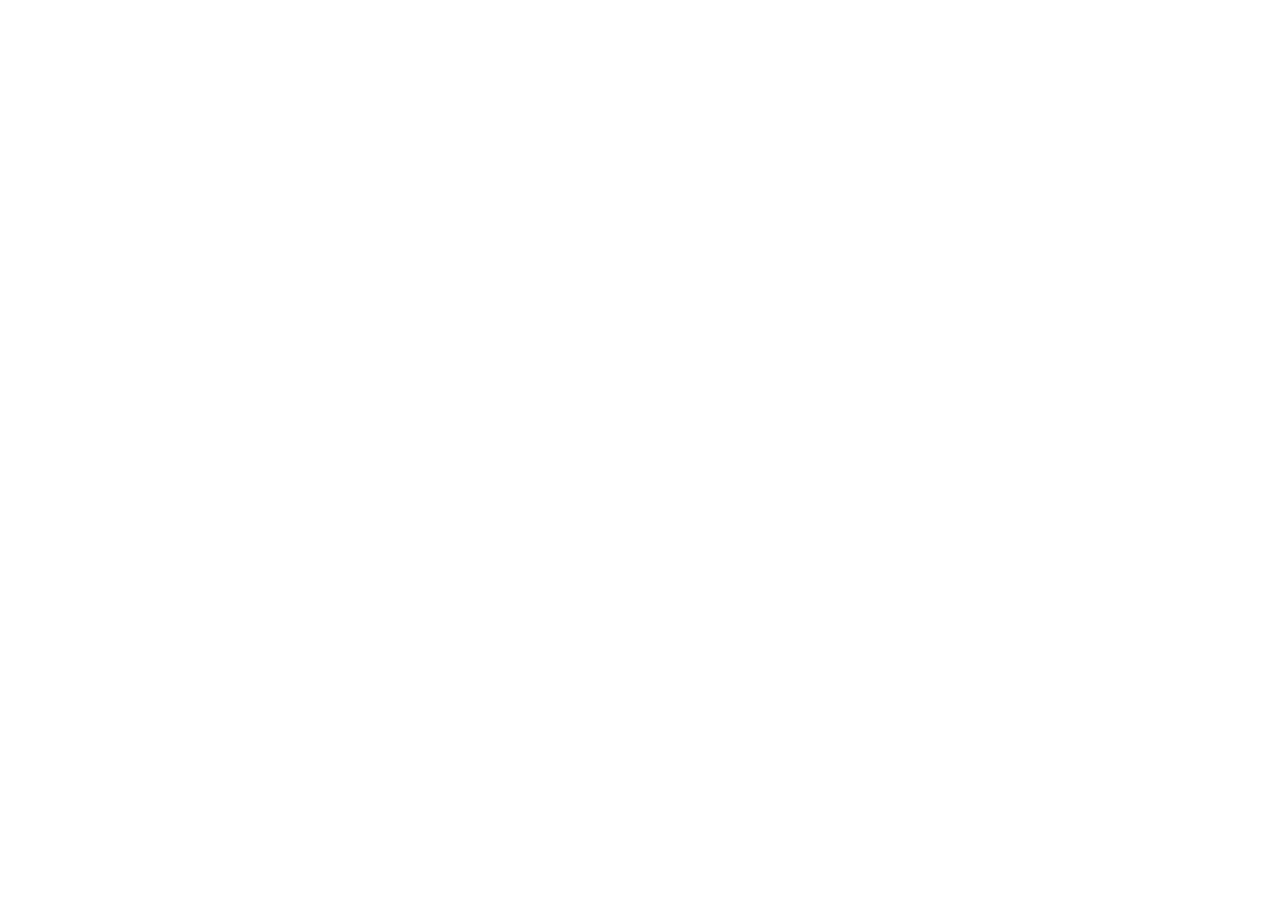
==== commit 9897d610: "Fix GitHub Pages routing" ====
--- a/index.html
+++ b/index.html
@@ -29,8 +29,9 @@
         history.replaceState(null, "", redirect);
       })();
     </script>
-    <script type="module" crossorigin src="./assets/index-CJdngBSO.js"></script>
-    <link rel="stylesheet" crossorigin href="./assets/index-CAuItFhP.css" />
+    <base href="/cashquest-prototype/" />
+    <script type="module" crossorigin src="assets/index-CJdngBSO.js"></script>
+    <link rel="stylesheet" crossorigin href="assets/index-CAuItFhP.css" />
   </head>
   <body>
     <div id="root"></div>
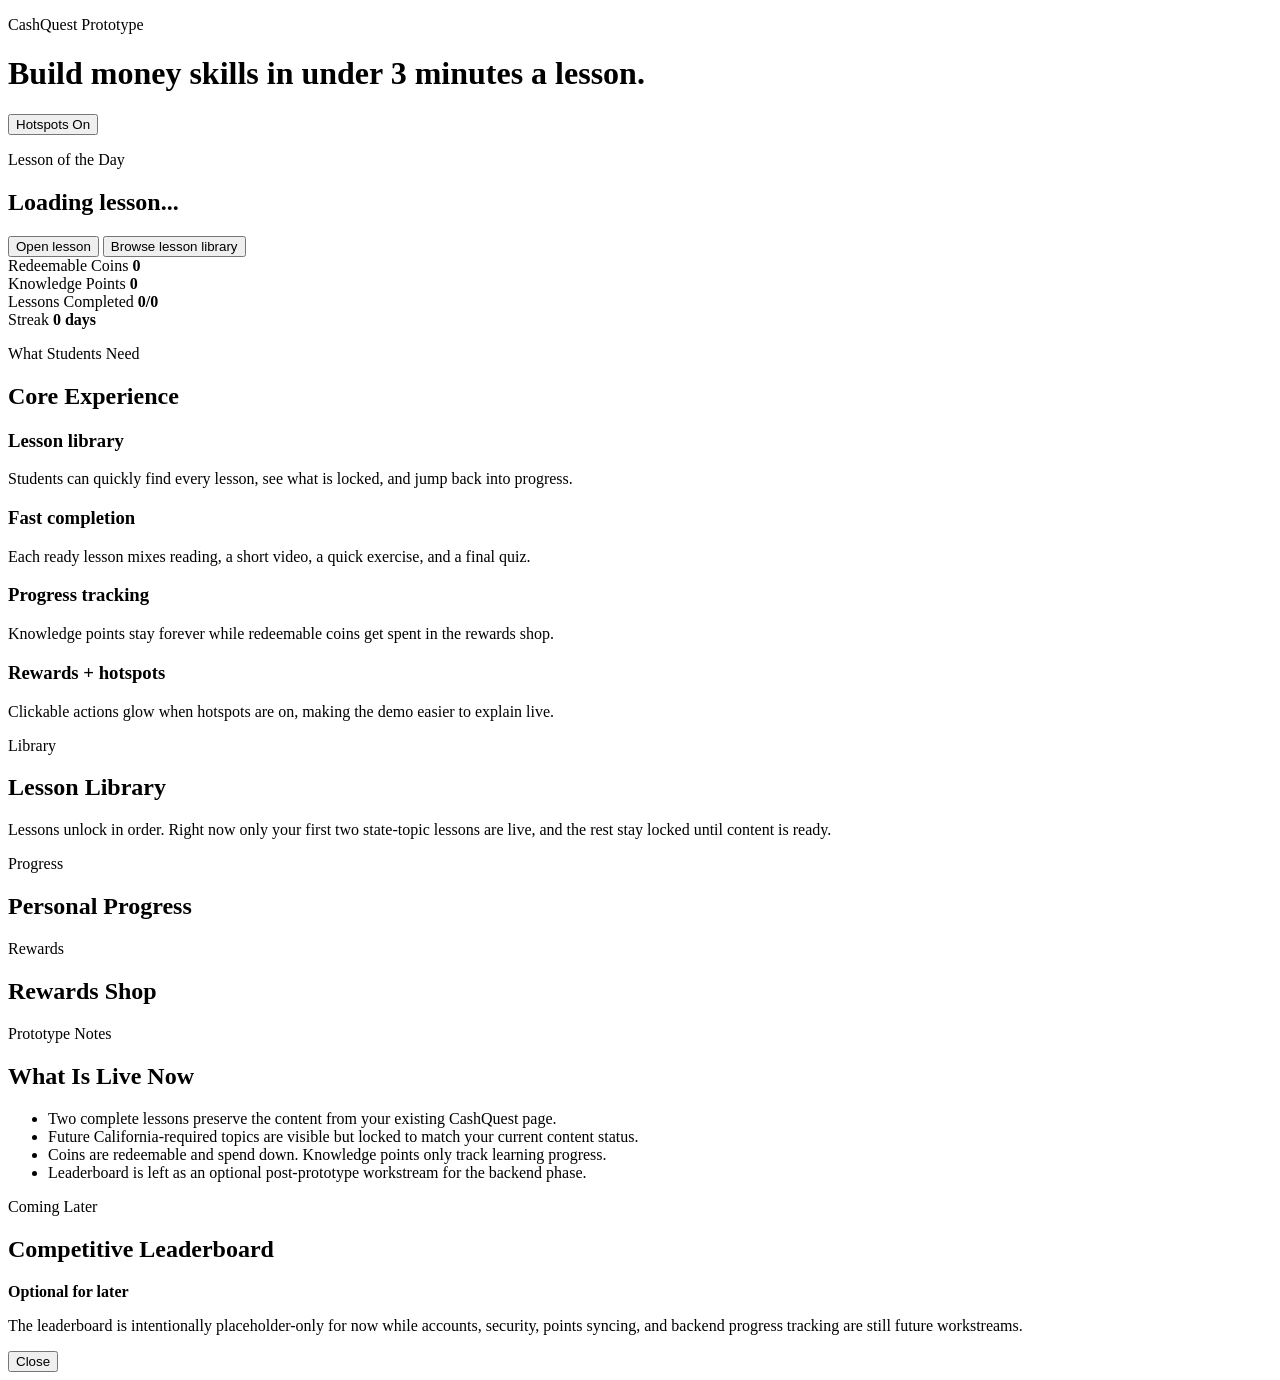
==== commit 607bdaf7: "Rebuild CashQuest prototype" ====
--- a/index.html
+++ b/index.html
@@ -3,37 +3,192 @@
   <head>
     <meta charset="UTF-8" />
     <meta name="viewport" content="width=device-width, initial-scale=1.0" />
-    <title>CashQuest</title>
+    <title>CashQuest Prototype</title>
     <meta
       name="description"
-      content="CashQuest helps you learn personal finance through lessons, rewards, and progress tracking."
+      content="CashQuest helps students build financial confidence through quick lessons, quizzes, rewards, and progress tracking."
     />
-    <meta name="author" content="Ryan Cao" />
-    <meta property="og:type" content="website" />
-    <meta property="og:title" content="CashQuest" />
-    <meta
-      property="og:description"
-      content="CashQuest helps you learn personal finance through lessons, rewards, and progress tracking."
+    <base href="/cashquest-prototype/" />
+    <link rel="preconnect" href="https://fonts.googleapis.com" />
+    <link rel="preconnect" href="https://fonts.gstatic.com" crossorigin />
+    <link
+      href="https://fonts.googleapis.com/css2?family=Manrope:wght@400;500;600;700;800&family=Newsreader:opsz,wght@6..72,500;6..72,600;6..72,700&display=swap"
+      rel="stylesheet"
     />
-    <meta name="twitter:card" content="summary_large_image" />
-    <meta name="twitter:title" content="CashQuest" />
-    <meta
-      name="twitter:description"
-      content="CashQuest helps you learn personal finance through lessons, rewards, and progress tracking."
-    />
-    <script>
-      (function () {
-        var redirect = sessionStorage.getItem("cashquest-redirect");
-        if (!redirect) return;
-        sessionStorage.removeItem("cashquest-redirect");
-        history.replaceState(null, "", redirect);
-      })();
-    </script>
-    <base href="/cashquest-prototype/" />
-    <script type="module" crossorigin src="assets/index-CJdngBSO.js"></script>
-    <link rel="stylesheet" crossorigin href="assets/index-CAuItFhP.css" />
+    <link rel="stylesheet" href="styles.css" />
   </head>
   <body>
-    <div id="root"></div>
+    <div class="page-shell">
+      <header class="topbar">
+        <div>
+          <p class="eyebrow">CashQuest Prototype</p>
+          <h1>Build money skills in under 3 minutes a lesson.</h1>
+        </div>
+        <div class="topbar-actions">
+          <button id="hotspot-toggle" class="ghost-button" type="button" aria-pressed="true">
+            Hotspots On
+          </button>
+        </div>
+      </header>
+
+      <main class="dashboard">
+        <section class="hero card">
+          <div class="hero-copy">
+            <p class="eyebrow">Lesson of the Day</p>
+            <h2 id="lesson-of-day-title">Loading lesson...</h2>
+            <p id="lesson-of-day-description"></p>
+            <div class="hero-actions">
+              <button id="lesson-of-day-button" class="primary-button hotspot-target" type="button">
+                Open lesson
+              </button>
+              <button id="open-library-button" class="secondary-button" type="button">
+                Browse lesson library
+              </button>
+            </div>
+          </div>
+          <div class="hero-metrics">
+            <div class="metric">
+              <span class="metric-label">Redeemable Coins</span>
+              <strong id="redeemable-points-value">0</strong>
+            </div>
+            <div class="metric">
+              <span class="metric-label">Knowledge Points</span>
+              <strong id="knowledge-points-value">0</strong>
+            </div>
+            <div class="metric">
+              <span class="metric-label">Lessons Completed</span>
+              <strong id="completed-lessons-value">0/0</strong>
+            </div>
+            <div class="metric">
+              <span class="metric-label">Streak</span>
+              <strong id="streak-value">0 days</strong>
+            </div>
+          </div>
+        </section>
+
+        <section class="grid-section">
+          <div class="section-heading">
+            <div>
+              <p class="eyebrow">What Students Need</p>
+              <h2>Core Experience</h2>
+            </div>
+          </div>
+          <div class="feature-grid">
+            <article class="feature-card card">
+              <h3>Lesson library</h3>
+              <p>Students can quickly find every lesson, see what is locked, and jump back into progress.</p>
+            </article>
+            <article class="feature-card card">
+              <h3>Fast completion</h3>
+              <p>Each ready lesson mixes reading, a short video, a quick exercise, and a final quiz.</p>
+            </article>
+            <article class="feature-card card">
+              <h3>Progress tracking</h3>
+              <p>Knowledge points stay forever while redeemable coins get spent in the rewards shop.</p>
+            </article>
+            <article class="feature-card card">
+              <h3>Rewards + hotspots</h3>
+              <p>Clickable actions glow when hotspots are on, making the demo easier to explain live.</p>
+            </article>
+          </div>
+        </section>
+
+        <section class="grid-section">
+          <div class="section-heading">
+            <div>
+              <p class="eyebrow">Library</p>
+              <h2>Lesson Library</h2>
+            </div>
+            <p class="section-copy">
+              Lessons unlock in order. Right now only your first two state-topic lessons are live, and the rest stay locked until content is ready.
+            </p>
+          </div>
+          <div id="lesson-library" class="lesson-grid"></div>
+        </section>
+
+        <section class="split-layout">
+          <div class="card">
+            <div class="section-heading">
+              <div>
+                <p class="eyebrow">Progress</p>
+                <h2>Personal Progress</h2>
+              </div>
+            </div>
+            <div class="progress-panel">
+              <div class="progress-bar-shell" aria-hidden="true">
+                <div id="progress-bar-fill" class="progress-bar-fill"></div>
+              </div>
+              <p id="progress-summary" class="support-copy"></p>
+              <div id="lesson-progress-list" class="progress-list"></div>
+            </div>
+          </div>
+
+          <div class="card">
+            <div class="section-heading">
+              <div>
+                <p class="eyebrow">Rewards</p>
+                <h2>Rewards Shop</h2>
+              </div>
+            </div>
+            <div id="rewards-list" class="reward-list"></div>
+          </div>
+        </section>
+
+        <section class="split-layout">
+          <div class="card">
+            <div class="section-heading">
+              <div>
+                <p class="eyebrow">Prototype Notes</p>
+                <h2>What Is Live Now</h2>
+              </div>
+            </div>
+            <ul class="notes-list">
+              <li>Two complete lessons preserve the content from your existing CashQuest page.</li>
+              <li>Future California-required topics are visible but locked to match your current content status.</li>
+              <li>Coins are redeemable and spend down. Knowledge points only track learning progress.</li>
+              <li>Leaderboard is left as an optional post-prototype workstream for the backend phase.</li>
+            </ul>
+          </div>
+
+          <div class="card">
+            <div class="section-heading">
+              <div>
+                <p class="eyebrow">Coming Later</p>
+                <h2>Competitive Leaderboard</h2>
+              </div>
+            </div>
+            <div class="leaderboard-placeholder">
+              <strong>Optional for later</strong>
+              <p>
+                The leaderboard is intentionally placeholder-only for now while accounts, security, points syncing, and backend progress tracking are still future workstreams.
+              </p>
+            </div>
+          </div>
+        </section>
+      </main>
+    </div>
+
+    <div id="lesson-modal" class="modal hidden" aria-hidden="true">
+      <div class="modal-backdrop" data-close-modal="true"></div>
+      <div class="modal-panel" role="dialog" aria-modal="true" aria-labelledby="lesson-modal-title">
+        <button id="lesson-modal-close" class="modal-close" type="button" aria-label="Close lesson">
+          Close
+        </button>
+        <div id="lesson-modal-content"></div>
+      </div>
+    </div>
+
+    <template id="lesson-step-template">
+      <article class="lesson-step card">
+        <div class="step-header">
+          <span class="step-tag"></span>
+          <span class="step-index"></span>
+        </div>
+        <h3 class="step-title"></h3>
+        <div class="step-body"></div>
+      </article>
+    </template>
+
+    <script src="app.js"></script>
   </body>
 </html>
--- a/styles.css
+++ b/styles.css
@@ -0,0 +1,636 @@
+:root {
+  --bg: #f6efe7;
+  --surface: rgba(255, 255, 255, 0.88);
+  --surface-strong: #ffffff;
+  --ink: #1c2431;
+  --muted: #5e6470;
+  --line: rgba(94, 100, 112, 0.18);
+  --brand: #7a1f33;
+  --brand-deep: #541322;
+  --gold: #d4a94f;
+  --gold-soft: #f6e3b8;
+  --success: #2d7a58;
+  --warning: #c56d1f;
+  --shadow: 0 22px 60px rgba(84, 19, 34, 0.08);
+  --radius-lg: 28px;
+  --radius-md: 20px;
+  --radius-sm: 14px;
+}
+
+* {
+  box-sizing: border-box;
+}
+
+html {
+  scroll-behavior: smooth;
+}
+
+body {
+  margin: 0;
+  min-height: 100vh;
+  font-family: "Manrope", sans-serif;
+  color: var(--ink);
+  background:
+    radial-gradient(circle at top left, rgba(212, 169, 79, 0.26), transparent 30%),
+    linear-gradient(180deg, #fcf6ef 0%, #f2e7db 100%);
+}
+
+button,
+input,
+textarea,
+select {
+  font: inherit;
+}
+
+button {
+  border: 0;
+}
+
+.page-shell {
+  width: min(1200px, calc(100% - 32px));
+  margin: 0 auto;
+  padding: 28px 0 64px;
+}
+
+.topbar,
+.hero,
+.card,
+.modal-panel {
+  backdrop-filter: blur(18px);
+}
+
+.topbar {
+  display: flex;
+  justify-content: space-between;
+  align-items: flex-start;
+  gap: 20px;
+  margin-bottom: 28px;
+}
+
+.topbar h1,
+.section-heading h2,
+.hero h2,
+.modal-panel h2,
+.modal-panel h3 {
+  margin: 0;
+  font-family: "Newsreader", serif;
+  font-weight: 700;
+  letter-spacing: -0.02em;
+}
+
+.topbar h1 {
+  font-size: clamp(2.5rem, 5vw, 4.4rem);
+  max-width: 10ch;
+  line-height: 0.92;
+}
+
+.eyebrow {
+  margin: 0 0 8px;
+  font-size: 0.8rem;
+  letter-spacing: 0.18em;
+  text-transform: uppercase;
+  color: var(--brand);
+  font-weight: 800;
+}
+
+.dashboard {
+  display: grid;
+  gap: 28px;
+}
+
+.card {
+  border: 1px solid var(--line);
+  border-radius: var(--radius-lg);
+  background: var(--surface);
+  box-shadow: var(--shadow);
+}
+
+.hero {
+  display: grid;
+  grid-template-columns: 1.3fr 0.9fr;
+  gap: 24px;
+  padding: 28px;
+  position: relative;
+  overflow: hidden;
+}
+
+.hero::after {
+  content: "";
+  position: absolute;
+  inset: auto -10% -40% auto;
+  width: 240px;
+  height: 240px;
+  border-radius: 50%;
+  background: radial-gradient(circle, rgba(122, 31, 51, 0.18), transparent 68%);
+}
+
+.hero-copy,
+.hero-metrics {
+  position: relative;
+  z-index: 1;
+}
+
+.hero h2 {
+  font-size: clamp(2rem, 4vw, 3.5rem);
+  line-height: 0.95;
+  margin-bottom: 10px;
+}
+
+.hero p,
+.section-copy,
+.support-copy,
+.leaderboard-placeholder p,
+.feature-card p,
+.metric-label,
+.lesson-meta,
+.progress-meta,
+.reward-copy,
+.notes-list,
+.lesson-copy,
+.step-body,
+.quiz-feedback,
+.exercise-feedback {
+  color: var(--muted);
+}
+
+.hero-actions,
+.topbar-actions,
+.section-heading,
+.split-layout,
+.feature-grid,
+.lesson-grid,
+.reward-list,
+.progress-list,
+.notes-list,
+.quiz-actions,
+.exercise-actions,
+.modal-actions {
+  display: flex;
+  gap: 12px;
+}
+
+.hero-actions {
+  margin-top: 22px;
+  flex-wrap: wrap;
+}
+
+.primary-button,
+.secondary-button,
+.ghost-button,
+.reward-button,
+.quiz-option,
+.open-lesson-button,
+.action-chip {
+  display: inline-flex;
+  align-items: center;
+  justify-content: center;
+  gap: 8px;
+  border-radius: 999px;
+  padding: 12px 18px;
+  cursor: pointer;
+  transition: transform 160ms ease, box-shadow 160ms ease, background-color 160ms ease, color 160ms ease;
+}
+
+.primary-button,
+.reward-button,
+.open-lesson-button,
+.action-chip.active {
+  background: linear-gradient(135deg, var(--brand) 0%, var(--brand-deep) 100%);
+  color: #fff;
+  box-shadow: 0 14px 28px rgba(84, 19, 34, 0.24);
+}
+
+.secondary-button,
+.ghost-button,
+.action-chip {
+  background: rgba(255, 255, 255, 0.66);
+  color: var(--ink);
+  border: 1px solid rgba(94, 100, 112, 0.16);
+}
+
+.primary-button:hover,
+.secondary-button:hover,
+.ghost-button:hover,
+.reward-button:hover,
+.open-lesson-button:hover,
+.quiz-option:hover,
+.action-chip:hover {
+  transform: translateY(-1px);
+}
+
+.hero-metrics {
+  display: grid;
+  grid-template-columns: repeat(2, minmax(0, 1fr));
+  gap: 12px;
+}
+
+.metric {
+  padding: 18px;
+  border-radius: var(--radius-md);
+  background: rgba(255, 255, 255, 0.84);
+  border: 1px solid rgba(94, 100, 112, 0.14);
+}
+
+.metric strong {
+  display: block;
+  margin-top: 6px;
+  font-size: 1.8rem;
+  line-height: 1;
+}
+
+.grid-section {
+  display: grid;
+  gap: 18px;
+}
+
+.section-heading {
+  justify-content: space-between;
+  align-items: end;
+  flex-wrap: wrap;
+}
+
+.section-heading h2 {
+  font-size: clamp(1.6rem, 2vw, 2.3rem);
+}
+
+.feature-grid,
+.lesson-grid {
+  flex-wrap: wrap;
+}
+
+.feature-card,
+.lesson-card,
+.reward-card,
+.progress-card,
+.lesson-step {
+  padding: 20px;
+}
+
+.feature-card {
+  flex: 1 1 220px;
+}
+
+.lesson-grid .lesson-card {
+  flex: 1 1 280px;
+}
+
+.lesson-card {
+  position: relative;
+  display: grid;
+  gap: 14px;
+  border-radius: var(--radius-md);
+  border: 1px solid var(--line);
+  background: var(--surface-strong);
+  box-shadow: 0 14px 36px rgba(28, 36, 49, 0.06);
+}
+
+.lesson-card.locked {
+  background:
+    linear-gradient(135deg, rgba(122, 31, 51, 0.05), rgba(212, 169, 79, 0.08)),
+    var(--surface-strong);
+  opacity: 0.82;
+}
+
+.lesson-topline,
+.reward-topline,
+.step-header,
+.quiz-header {
+  display: flex;
+  justify-content: space-between;
+  align-items: center;
+  gap: 12px;
+}
+
+.lesson-badge,
+.status-pill,
+.step-tag,
+.reward-cost,
+.metric-label,
+.chip {
+  display: inline-flex;
+  align-items: center;
+  gap: 6px;
+  width: fit-content;
+  border-radius: 999px;
+  padding: 6px 10px;
+  font-size: 0.78rem;
+  font-weight: 800;
+}
+
+.lesson-badge,
+.step-tag,
+.chip {
+  background: rgba(122, 31, 51, 0.08);
+  color: var(--brand);
+}
+
+.reward-cost {
+  background: var(--gold-soft);
+  color: #83540d;
+}
+
+.status-pill.complete {
+  background: rgba(45, 122, 88, 0.12);
+  color: var(--success);
+}
+
+.status-pill.unlocked {
+  background: rgba(197, 109, 31, 0.12);
+  color: var(--warning);
+}
+
+.status-pill.locked {
+  background: rgba(94, 100, 112, 0.12);
+  color: var(--muted);
+}
+
+.lesson-card h3,
+.reward-card h3,
+.progress-card h3,
+.lesson-step h3 {
+  margin: 0;
+  font-size: 1.3rem;
+}
+
+.lesson-meta,
+.reward-copy,
+.progress-meta {
+  font-size: 0.94rem;
+  line-height: 1.55;
+}
+
+.lesson-footer,
+.reward-footer {
+  display: flex;
+  justify-content: space-between;
+  align-items: center;
+  gap: 12px;
+  flex-wrap: wrap;
+}
+
+.support-row {
+  display: flex;
+  gap: 8px;
+  flex-wrap: wrap;
+}
+
+.split-layout {
+  align-items: start;
+  flex-wrap: wrap;
+}
+
+.split-layout > .card {
+  flex: 1 1 360px;
+  padding: 24px;
+}
+
+.progress-panel {
+  display: grid;
+  gap: 18px;
+}
+
+.progress-bar-shell {
+  width: 100%;
+  height: 14px;
+  border-radius: 999px;
+  background: rgba(94, 100, 112, 0.12);
+  overflow: hidden;
+}
+
+.progress-bar-fill {
+  height: 100%;
+  width: 0;
+  border-radius: inherit;
+  background: linear-gradient(90deg, var(--gold) 0%, var(--brand) 100%);
+  transition: width 220ms ease;
+}
+
+.progress-list,
+.reward-list {
+  flex-direction: column;
+}
+
+.progress-card,
+.reward-card {
+  border-radius: var(--radius-md);
+  border: 1px solid var(--line);
+  background: var(--surface-strong);
+}
+
+.notes-list {
+  margin: 0;
+  padding-left: 18px;
+  flex-direction: column;
+}
+
+.notes-list li {
+  line-height: 1.6;
+}
+
+.leaderboard-placeholder {
+  display: grid;
+  gap: 10px;
+  padding: 18px;
+  border-radius: var(--radius-md);
+  background:
+    linear-gradient(135deg, rgba(122, 31, 51, 0.05), rgba(212, 169, 79, 0.08)),
+    var(--surface-strong);
+}
+
+.hidden {
+  display: none !important;
+}
+
+.modal {
+  position: fixed;
+  inset: 0;
+  z-index: 50;
+}
+
+.modal-backdrop {
+  position: absolute;
+  inset: 0;
+  background: rgba(28, 36, 49, 0.48);
+  backdrop-filter: blur(8px);
+}
+
+.modal-panel {
+  position: relative;
+  z-index: 1;
+  width: min(920px, calc(100% - 24px));
+  max-height: calc(100vh - 24px);
+  overflow: auto;
+  margin: 12px auto;
+  padding: 24px;
+  border-radius: calc(var(--radius-lg) + 4px);
+  border: 1px solid rgba(255, 255, 255, 0.3);
+  background:
+    linear-gradient(180deg, rgba(255, 255, 255, 0.96), rgba(252, 247, 241, 0.94)),
+    var(--surface);
+  box-shadow: 0 30px 80px rgba(28, 36, 49, 0.22);
+}
+
+.modal-close {
+  position: sticky;
+  top: 0;
+  float: right;
+  border-radius: 999px;
+  padding: 10px 14px;
+  background: rgba(28, 36, 49, 0.08);
+  color: var(--ink);
+}
+
+.lesson-hero {
+  display: grid;
+  gap: 14px;
+  margin-bottom: 22px;
+}
+
+.lesson-hero h2 {
+  font-size: clamp(2rem, 4vw, 3.2rem);
+  line-height: 0.96;
+}
+
+.lesson-hero-copy {
+  max-width: 58ch;
+}
+
+.lesson-route {
+  display: flex;
+  gap: 10px;
+  flex-wrap: wrap;
+}
+
+.lesson-steps {
+  display: grid;
+  gap: 16px;
+}
+
+.step-body {
+  display: grid;
+  gap: 14px;
+}
+
+.step-body p {
+  margin: 0;
+  line-height: 1.65;
+}
+
+.point-list {
+  display: grid;
+  gap: 10px;
+}
+
+.point-list li {
+  line-height: 1.6;
+}
+
+.media-frame {
+  border-radius: var(--radius-md);
+  overflow: hidden;
+  aspect-ratio: 16 / 9;
+  background: #ddd;
+}
+
+.media-frame iframe {
+  width: 100%;
+  height: 100%;
+  border: 0;
+}
+
+.exercise-options,
+.quiz-options {
+  display: grid;
+  gap: 10px;
+}
+
+.quiz-option {
+  justify-content: flex-start;
+  text-align: left;
+  background: rgba(255, 255, 255, 0.8);
+  border: 1px solid rgba(94, 100, 112, 0.18);
+  border-radius: var(--radius-sm);
+}
+
+.quiz-option.selected {
+  background: rgba(122, 31, 51, 0.08);
+  border-color: rgba(122, 31, 51, 0.4);
+}
+
+.quiz-option.correct {
+  background: rgba(45, 122, 88, 0.12);
+  border-color: rgba(45, 122, 88, 0.35);
+}
+
+.quiz-option.incorrect {
+  background: rgba(197, 109, 31, 0.12);
+  border-color: rgba(197, 109, 31, 0.35);
+}
+
+.quiz-feedback,
+.exercise-feedback {
+  min-height: 24px;
+  font-size: 0.95rem;
+  font-weight: 700;
+}
+
+.quiz-feedback.good,
+.exercise-feedback.good {
+  color: var(--success);
+}
+
+.quiz-feedback.bad,
+.exercise-feedback.bad {
+  color: var(--warning);
+}
+
+.hotspots-enabled .hotspot-target {
+  box-shadow:
+    0 0 0 3px rgba(212, 169, 79, 0.36),
+    0 0 0 8px rgba(122, 31, 51, 0.12);
+  animation: hotspot-pulse 1.8s ease-in-out infinite;
+}
+
+@keyframes hotspot-pulse {
+  0%,
+  100% {
+    transform: translateY(0);
+  }
+
+  50% {
+    transform: translateY(-1px);
+  }
+}
+
+@media (max-width: 860px) {
+  .hero {
+    grid-template-columns: 1fr;
+  }
+
+  .page-shell {
+    width: min(100% - 20px, 1200px);
+    padding-top: 20px;
+  }
+
+  .topbar {
+    flex-direction: column;
+  }
+}
+
+@media (max-width: 560px) {
+  .topbar h1,
+  .hero h2,
+  .lesson-hero h2 {
+    max-width: 100%;
+  }
+
+  .hero,
+  .split-layout > .card,
+  .modal-panel {
+    padding: 18px;
+  }
+
+  .hero-metrics {
+    grid-template-columns: 1fr;
+  }
+}
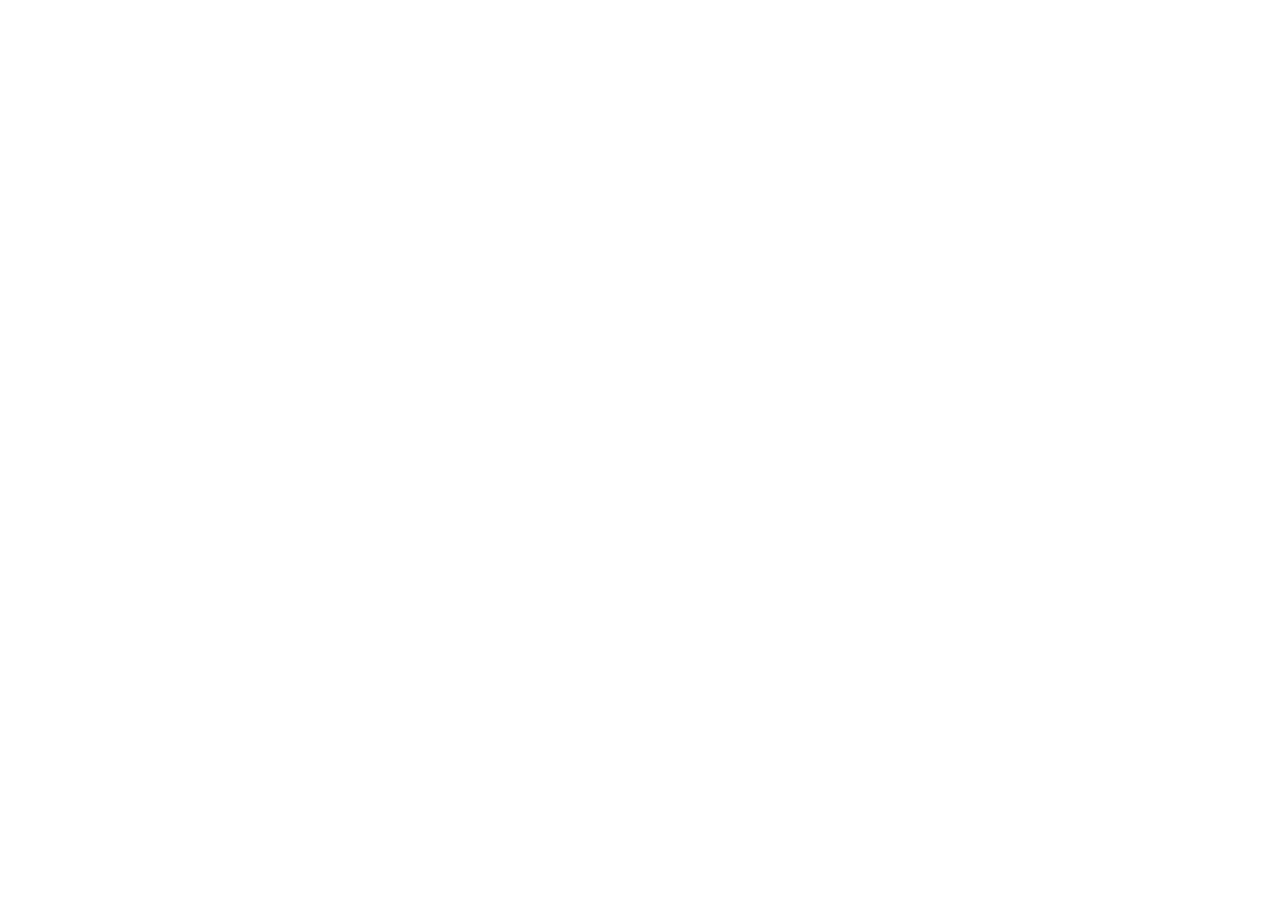
==== commit 8daf9a35: "Revert "Rebuild CashQuest prototype" This reverts commit 607bdaf76f80a418679b1d806cd7c00425b21a0c." ====
--- a/index.html
+++ b/index.html
@@ -3,192 +3,37 @@
   <head>
     <meta charset="UTF-8" />
     <meta name="viewport" content="width=device-width, initial-scale=1.0" />
-    <title>CashQuest Prototype</title>
+    <title>CashQuest</title>
     <meta
       name="description"
-      content="CashQuest helps students build financial confidence through quick lessons, quizzes, rewards, and progress tracking."
+      content="CashQuest helps you learn personal finance through lessons, rewards, and progress tracking."
     />
+    <meta name="author" content="Ryan Cao" />
+    <meta property="og:type" content="website" />
+    <meta property="og:title" content="CashQuest" />
+    <meta
+      property="og:description"
+      content="CashQuest helps you learn personal finance through lessons, rewards, and progress tracking."
+    />
+    <meta name="twitter:card" content="summary_large_image" />
+    <meta name="twitter:title" content="CashQuest" />
+    <meta
+      name="twitter:description"
+      content="CashQuest helps you learn personal finance through lessons, rewards, and progress tracking."
+    />
+    <script>
+      (function () {
+        var redirect = sessionStorage.getItem("cashquest-redirect");
+        if (!redirect) return;
+        sessionStorage.removeItem("cashquest-redirect");
+        history.replaceState(null, "", redirect);
+      })();
+    </script>
     <base href="/cashquest-prototype/" />
-    <link rel="preconnect" href="https://fonts.googleapis.com" />
-    <link rel="preconnect" href="https://fonts.gstatic.com" crossorigin />
-    <link
-      href="https://fonts.googleapis.com/css2?family=Manrope:wght@400;500;600;700;800&family=Newsreader:opsz,wght@6..72,500;6..72,600;6..72,700&display=swap"
-      rel="stylesheet"
-    />
-    <link rel="stylesheet" href="styles.css" />
+    <script type="module" crossorigin src="assets/index-CJdngBSO.js"></script>
+    <link rel="stylesheet" crossorigin href="assets/index-CAuItFhP.css" />
   </head>
   <body>
-    <div class="page-shell">
-      <header class="topbar">
-        <div>
-          <p class="eyebrow">CashQuest Prototype</p>
-          <h1>Build money skills in under 3 minutes a lesson.</h1>
-        </div>
-        <div class="topbar-actions">
-          <button id="hotspot-toggle" class="ghost-button" type="button" aria-pressed="true">
-            Hotspots On
-          </button>
-        </div>
-      </header>
-
-      <main class="dashboard">
-        <section class="hero card">
-          <div class="hero-copy">
-            <p class="eyebrow">Lesson of the Day</p>
-            <h2 id="lesson-of-day-title">Loading lesson...</h2>
-            <p id="lesson-of-day-description"></p>
-            <div class="hero-actions">
-              <button id="lesson-of-day-button" class="primary-button hotspot-target" type="button">
-                Open lesson
-              </button>
-              <button id="open-library-button" class="secondary-button" type="button">
-                Browse lesson library
-              </button>
-            </div>
-          </div>
-          <div class="hero-metrics">
-            <div class="metric">
-              <span class="metric-label">Redeemable Coins</span>
-              <strong id="redeemable-points-value">0</strong>
-            </div>
-            <div class="metric">
-              <span class="metric-label">Knowledge Points</span>
-              <strong id="knowledge-points-value">0</strong>
-            </div>
-            <div class="metric">
-              <span class="metric-label">Lessons Completed</span>
-              <strong id="completed-lessons-value">0/0</strong>
-            </div>
-            <div class="metric">
-              <span class="metric-label">Streak</span>
-              <strong id="streak-value">0 days</strong>
-            </div>
-          </div>
-        </section>
-
-        <section class="grid-section">
-          <div class="section-heading">
-            <div>
-              <p class="eyebrow">What Students Need</p>
-              <h2>Core Experience</h2>
-            </div>
-          </div>
-          <div class="feature-grid">
-            <article class="feature-card card">
-              <h3>Lesson library</h3>
-              <p>Students can quickly find every lesson, see what is locked, and jump back into progress.</p>
-            </article>
-            <article class="feature-card card">
-              <h3>Fast completion</h3>
-              <p>Each ready lesson mixes reading, a short video, a quick exercise, and a final quiz.</p>
-            </article>
-            <article class="feature-card card">
-              <h3>Progress tracking</h3>
-              <p>Knowledge points stay forever while redeemable coins get spent in the rewards shop.</p>
-            </article>
-            <article class="feature-card card">
-              <h3>Rewards + hotspots</h3>
-              <p>Clickable actions glow when hotspots are on, making the demo easier to explain live.</p>
-            </article>
-          </div>
-        </section>
-
-        <section class="grid-section">
-          <div class="section-heading">
-            <div>
-              <p class="eyebrow">Library</p>
-              <h2>Lesson Library</h2>
-            </div>
-            <p class="section-copy">
-              Lessons unlock in order. Right now only your first two state-topic lessons are live, and the rest stay locked until content is ready.
-            </p>
-          </div>
-          <div id="lesson-library" class="lesson-grid"></div>
-        </section>
-
-        <section class="split-layout">
-          <div class="card">
-            <div class="section-heading">
-              <div>
-                <p class="eyebrow">Progress</p>
-                <h2>Personal Progress</h2>
-              </div>
-            </div>
-            <div class="progress-panel">
-              <div class="progress-bar-shell" aria-hidden="true">
-                <div id="progress-bar-fill" class="progress-bar-fill"></div>
-              </div>
-              <p id="progress-summary" class="support-copy"></p>
-              <div id="lesson-progress-list" class="progress-list"></div>
-            </div>
-          </div>
-
-          <div class="card">
-            <div class="section-heading">
-              <div>
-                <p class="eyebrow">Rewards</p>
-                <h2>Rewards Shop</h2>
-              </div>
-            </div>
-            <div id="rewards-list" class="reward-list"></div>
-          </div>
-        </section>
-
-        <section class="split-layout">
-          <div class="card">
-            <div class="section-heading">
-              <div>
-                <p class="eyebrow">Prototype Notes</p>
-                <h2>What Is Live Now</h2>
-              </div>
-            </div>
-            <ul class="notes-list">
-              <li>Two complete lessons preserve the content from your existing CashQuest page.</li>
-              <li>Future California-required topics are visible but locked to match your current content status.</li>
-              <li>Coins are redeemable and spend down. Knowledge points only track learning progress.</li>
-              <li>Leaderboard is left as an optional post-prototype workstream for the backend phase.</li>
-            </ul>
-          </div>
-
-          <div class="card">
-            <div class="section-heading">
-              <div>
-                <p class="eyebrow">Coming Later</p>
-                <h2>Competitive Leaderboard</h2>
-              </div>
-            </div>
-            <div class="leaderboard-placeholder">
-              <strong>Optional for later</strong>
-              <p>
-                The leaderboard is intentionally placeholder-only for now while accounts, security, points syncing, and backend progress tracking are still future workstreams.
-              </p>
-            </div>
-          </div>
-        </section>
-      </main>
-    </div>
-
-    <div id="lesson-modal" class="modal hidden" aria-hidden="true">
-      <div class="modal-backdrop" data-close-modal="true"></div>
-      <div class="modal-panel" role="dialog" aria-modal="true" aria-labelledby="lesson-modal-title">
-        <button id="lesson-modal-close" class="modal-close" type="button" aria-label="Close lesson">
-          Close
-        </button>
-        <div id="lesson-modal-content"></div>
-      </div>
-    </div>
-
-    <template id="lesson-step-template">
-      <article class="lesson-step card">
-        <div class="step-header">
-          <span class="step-tag"></span>
-          <span class="step-index"></span>
-        </div>
-        <h3 class="step-title"></h3>
-        <div class="step-body"></div>
-      </article>
-    </template>
-
-    <script src="app.js"></script>
+    <div id="root"></div>
   </body>
 </html>
--- a/assets/index-CAuItFhP.css
+++ b/assets/index-CAuItFhP.css
@@ -0,0 +1 @@
+@import"https://fonts.googleapis.com/css2?family=Inter:wght@400;500;600;700;800&family=Space+Grotesk:wght@500;600;700&display=swap";*,:before,:after{--tw-border-spacing-x: 0;--tw-border-spacing-y: 0;--tw-translate-x: 0;--tw-translate-y: 0;--tw-rotate: 0;--tw-skew-x: 0;--tw-skew-y: 0;--tw-scale-x: 1;--tw-scale-y: 1;--tw-pan-x: ;--tw-pan-y: ;--tw-pinch-zoom: ;--tw-scroll-snap-strictness: proximity;--tw-gradient-from-position: ;--tw-gradient-via-position: ;--tw-gradient-to-position: ;--tw-ordinal: ;--tw-slashed-zero: ;--tw-numeric-figure: ;--tw-numeric-spacing: ;--tw-numeric-fraction: ;--tw-ring-inset: ;--tw-ring-offset-width: 0px;--tw-ring-offset-color: #fff;--tw-ring-color: rgb(59 130 246 / .5);--tw-ring-offset-shadow: 0 0 #0000;--tw-ring-shadow: 0 0 #0000;--tw-shadow: 0 0 #0000;--tw-shadow-colored: 0 0 #0000;--tw-blur: ;--tw-brightness: ;--tw-contrast: ;--tw-grayscale: ;--tw-hue-rotate: ;--tw-invert: ;--tw-saturate: ;--tw-sepia: ;--tw-drop-shadow: ;--tw-backdrop-blur: ;--tw-backdrop-brightness: ;--tw-backdrop-contrast: ;--tw-backdrop-grayscale: ;--tw-backdrop-hue-rotate: ;--tw-backdrop-invert: ;--tw-backdrop-opacity: ;--tw-backdrop-saturate: ;--tw-backdrop-sepia: ;--tw-contain-size: ;--tw-contain-layout: ;--tw-contain-paint: ;--tw-contain-style: }::backdrop{--tw-border-spacing-x: 0;--tw-border-spacing-y: 0;--tw-translate-x: 0;--tw-translate-y: 0;--tw-rotate: 0;--tw-skew-x: 0;--tw-skew-y: 0;--tw-scale-x: 1;--tw-scale-y: 1;--tw-pan-x: ;--tw-pan-y: ;--tw-pinch-zoom: ;--tw-scroll-snap-strictness: proximity;--tw-gradient-from-position: ;--tw-gradient-via-position: ;--tw-gradient-to-position: ;--tw-ordinal: ;--tw-slashed-zero: ;--tw-numeric-figure: ;--tw-numeric-spacing: ;--tw-numeric-fraction: ;--tw-ring-inset: ;--tw-ring-offset-width: 0px;--tw-ring-offset-color: #fff;--tw-ring-color: rgb(59 130 246 / .5);--tw-ring-offset-shadow: 0 0 #0000;--tw-ring-shadow: 0 0 #0000;--tw-shadow: 0 0 #0000;--tw-shadow-colored: 0 0 #0000;--tw-blur: ;--tw-brightness: ;--tw-contrast: ;--tw-grayscale: ;--tw-hue-rotate: ;--tw-invert: ;--tw-saturate: ;--tw-sepia: ;--tw-drop-shadow: ;--tw-backdrop-blur: ;--tw-backdrop-brightness: ;--tw-backdrop-contrast: ;--tw-backdrop-grayscale: ;--tw-backdrop-hue-rotate: ;--tw-backdrop-invert: ;--tw-backdrop-opacity: ;--tw-backdrop-saturate: ;--tw-backdrop-sepia: ;--tw-contain-size: ;--tw-contain-layout: ;--tw-contain-paint: ;--tw-contain-style: }*,:before,:after{box-sizing:border-box;border-width:0;border-style:solid;border-color:#e5e7eb}:before,:after{--tw-content: ""}html,:host{line-height:1.5;-webkit-text-size-adjust:100%;-moz-tab-size:4;-o-tab-size:4;tab-size:4;font-family:Inter,sans-serif;font-feature-settings:normal;font-variation-settings:normal;-webkit-tap-highlight-color:transparent}body{margin:0;line-height:inherit}hr{height:0;color:inherit;border-top-width:1px}abbr:where([title]){-webkit-text-decoration:underline dotted;text-decoration:underline dotted}h1,h2,h3,h4,h5,h6{font-size:inherit;font-weight:inherit}a{color:inherit;text-decoration:inherit}b,strong{font-weight:bolder}code,kbd,samp,pre{font-family:ui-monospace,SFMono-Regular,Menlo,Monaco,Consolas,Liberation Mono,Courier New,monospace;font-feature-settings:normal;font-variation-settings:normal;font-size:1em}small{font-size:80%}sub,sup{font-size:75%;line-height:0;position:relative;vertical-align:baseline}sub{bottom:-.25em}sup{top:-.5em}table{text-indent:0;border-color:inherit;border-collapse:collapse}button,input,optgroup,select,textarea{font-family:inherit;font-feature-settings:inherit;font-variation-settings:inherit;font-size:100%;font-weight:inherit;line-height:inherit;letter-spacing:inherit;color:inherit;margin:0;padding:0}button,select{text-transform:none}button,input:where([type=button]),input:where([type=reset]),input:where([type=submit]){-webkit-appearance:button;background-color:transparent;background-image:none}:-moz-focusring{outline:auto}:-moz-ui-invalid{box-shadow:none}progress{vertical-align:baseline}::-webkit-inner-spin-button,::-webkit-outer-spin-button{height:auto}[type=search]{-webkit-appearance:textfield;outline-offset:-2px}::-webkit-search-decoration{-webkit-appearance:none}::-webkit-file-upload-button{-webkit-appearance:button;font:inherit}summary{display:list-item}blockquote,dl,dd,h1,h2,h3,h4,h5,h6,hr,figure,p,pre{margin:0}fieldset{margin:0;padding:0}legend{padding:0}ol,ul,menu{list-style:none;margin:0;padding:0}dialog{padding:0}textarea{resize:vertical}input::-moz-placeholder,textarea::-moz-placeholder{opacity:1;color:#9ca3af}input::placeholder,textarea::placeholder{opacity:1;color:#9ca3af}button,[role=button]{cursor:pointer}:disabled{cursor:default}img,svg,video,canvas,audio,iframe,embed,object{display:block;vertical-align:middle}img,video{max-width:100%;height:auto}[hidden]:where(:not([hidden=until-found])){display:none}:root{--background: 45 33% 97%;--foreground: 220 30% 15%;--card: 0 0% 100%;--card-foreground: 220 30% 15%;--popover: 0 0% 100%;--popover-foreground: 220 30% 15%;--primary: 220 70% 45%;--primary-foreground: 0 0% 100%;--secondary: 45 80% 55%;--secondary-foreground: 220 30% 15%;--muted: 220 20% 94%;--muted-foreground: 220 15% 50%;--accent: 45 80% 55%;--accent-foreground: 220 30% 15%;--destructive: 0 84% 60%;--destructive-foreground: 0 0% 100%;--border: 220 20% 88%;--input: 220 20% 88%;--ring: 220 70% 45%;--radius: .75rem;--success: 145 60% 42%;--success-foreground: 0 0% 100%;--gold: 45 80% 55%;--gold-light: 45 70% 90%;--gold-dark: 40 75% 40%;--blue-light: 220 60% 95%;--blue-glow: 220 80% 60%;--hotspot: 45 80% 55%;--sidebar-background: 220 30% 15%;--sidebar-foreground: 0 0% 95%;--sidebar-primary: 45 80% 55%;--sidebar-primary-foreground: 220 30% 15%;--sidebar-accent: 220 25% 22%;--sidebar-accent-foreground: 0 0% 95%;--sidebar-border: 220 25% 25%;--sidebar-ring: 220 70% 45%}*{border-color:hsl(var(--border))}body{background-color:hsl(var(--background));font-family:Inter,sans-serif;color:hsl(var(--foreground))}h1,h2,h3,h4{font-family:Space Grotesk,sans-serif}.container{width:100%;margin-right:auto;margin-left:auto;padding-right:2rem;padding-left:2rem}@media (min-width: 1400px){.container{max-width:1400px}}.sr-only{position:absolute;width:1px;height:1px;padding:0;margin:-1px;overflow:hidden;clip:rect(0,0,0,0);white-space:nowrap;border-width:0}.pointer-events-none{pointer-events:none}.pointer-events-auto{pointer-events:auto}.visible{visibility:visible}.invisible{visibility:hidden}.fixed{position:fixed}.absolute{position:absolute}.relative{position:relative}.sticky{position:sticky}.inset-0{top:0;right:0;bottom:0;left:0}.inset-x-0{left:0;right:0}.inset-y-0{top:0;bottom:0}.-bottom-12{bottom:-3rem}.-left-12{left:-3rem}.-right-12{right:-3rem}.-top-12{top:-3rem}.bottom-0{bottom:0}.left-0{left:0}.left-1{left:.25rem}.left-1\/2{left:50%}.left-2{left:.5rem}.left-\[50\%\]{left:50%}.right-0{right:0}.right-1{right:.25rem}.right-2{right:.5rem}.right-3{right:.75rem}.right-4{right:1rem}.top-0{top:0}.top-1\.5{top:.375rem}.top-1\/2{top:50%}.top-2{top:.5rem}.top-3\.5{top:.875rem}.top-4{top:1rem}.top-\[1px\]{top:1px}.top-\[50\%\]{top:50%}.top-\[60\%\]{top:60%}.top-full{top:100%}.z-10{z-index:10}.z-20{z-index:20}.z-50{z-index:50}.z-\[100\]{z-index:100}.z-\[1\]{z-index:1}.-mx-1{margin-left:-.25rem;margin-right:-.25rem}.mx-2{margin-left:.5rem;margin-right:.5rem}.mx-3\.5{margin-left:.875rem;margin-right:.875rem}.mx-auto{margin-left:auto;margin-right:auto}.my-0\.5{margin-top:.125rem;margin-bottom:.125rem}.my-1{margin-top:.25rem;margin-bottom:.25rem}.-ml-4{margin-left:-1rem}.-mt-4{margin-top:-1rem}.mb-1{margin-bottom:.25rem}.mb-2{margin-bottom:.5rem}.mb-3{margin-bottom:.75rem}.mb-4{margin-bottom:1rem}.mb-6{margin-bottom:1.5rem}.ml-1{margin-left:.25rem}.ml-4{margin-left:1rem}.ml-auto{margin-left:auto}.mr-2{margin-right:.5rem}.mt-1{margin-top:.25rem}.mt-1\.5{margin-top:.375rem}.mt-2{margin-top:.5rem}.mt-24{margin-top:6rem}.mt-3{margin-top:.75rem}.mt-4{margin-top:1rem}.mt-6{margin-top:1.5rem}.mt-8{margin-top:2rem}.mt-auto{margin-top:auto}.block{display:block}.flex{display:flex}.inline-flex{display:inline-flex}.table{display:table}.grid{display:grid}.hidden{display:none}.aspect-square{aspect-ratio:1 / 1}.aspect-video{aspect-ratio:16 / 9}.size-4{width:1rem;height:1rem}.h-1\.5{height:.375rem}.h-10{height:2.5rem}.h-11{height:2.75rem}.h-12{height:3rem}.h-16{height:4rem}.h-2{height:.5rem}.h-2\.5{height:.625rem}.h-3{height:.75rem}.h-3\.5{height:.875rem}.h-4{height:1rem}.h-5{height:1.25rem}.h-6{height:1.5rem}.h-7{height:1.75rem}.h-8{height:2rem}.h-9{height:2.25rem}.h-\[1px\]{height:1px}.h-\[var\(--radix-navigation-menu-viewport-height\)\]{height:var(--radix-navigation-menu-viewport-height)}.h-\[var\(--radix-select-trigger-height\)\]{height:var(--radix-select-trigger-height)}.h-auto{height:auto}.h-full{height:100%}.h-px{height:1px}.h-svh{height:100svh}.max-h-96{max-height:24rem}.max-h-\[300px\]{max-height:300px}.max-h-screen{max-height:100vh}.min-h-0{min-height:0px}.min-h-\[80px\]{min-height:80px}.min-h-screen{min-height:100vh}.min-h-svh{min-height:100svh}.w-0{width:0px}.w-1{width:.25rem}.w-10{width:2.5rem}.w-11{width:2.75rem}.w-12{width:3rem}.w-2{width:.5rem}.w-2\.5{width:.625rem}.w-3{width:.75rem}.w-3\.5{width:.875rem}.w-3\/4{width:75%}.w-4{width:1rem}.w-5{width:1.25rem}.w-6{width:1.5rem}.w-64{width:16rem}.w-7{width:1.75rem}.w-72{width:18rem}.w-8{width:2rem}.w-9{width:2.25rem}.w-\[--sidebar-width\]{width:var(--sidebar-width)}.w-\[100px\]{width:100px}.w-\[1px\]{width:1px}.w-auto{width:auto}.w-full{width:100%}.w-max{width:-moz-max-content;width:max-content}.w-px{width:1px}.min-w-0{min-width:0px}.min-w-5{min-width:1.25rem}.min-w-\[12rem\]{min-width:12rem}.min-w-\[8rem\]{min-width:8rem}.min-w-\[var\(--radix-select-trigger-width\)\]{min-width:var(--radix-select-trigger-width)}.max-w-\[--skeleton-width\]{max-width:var(--skeleton-width)}.max-w-lg{max-width:32rem}.max-w-max{max-width:-moz-max-content;max-width:max-content}.max-w-none{max-width:none}.flex-1{flex:1 1 0%}.shrink-0{flex-shrink:0}.grow{flex-grow:1}.grow-0{flex-grow:0}.basis-full{flex-basis:100%}.caption-bottom{caption-side:bottom}.border-collapse{border-collapse:collapse}.-translate-x-1\/2{--tw-translate-x: -50%;transform:translate(var(--tw-translate-x),var(--tw-translate-y)) rotate(var(--tw-rotate)) skew(var(--tw-skew-x)) skewY(var(--tw-skew-y)) scaleX(var(--tw-scale-x)) scaleY(var(--tw-scale-y))}.-translate-x-px{--tw-translate-x: -1px;transform:translate(var(--tw-translate-x),var(--tw-translate-y)) rotate(var(--tw-rotate)) skew(var(--tw-skew-x)) skewY(var(--tw-skew-y)) scaleX(var(--tw-scale-x)) scaleY(var(--tw-scale-y))}.-translate-y-1\/2{--tw-translate-y: -50%;transform:translate(var(--tw-translate-x),var(--tw-translate-y)) rotate(var(--tw-rotate)) skew(var(--tw-skew-x)) skewY(var(--tw-skew-y)) scaleX(var(--tw-scale-x)) scaleY(var(--tw-scale-y))}.translate-x-\[-50\%\]{--tw-translate-x: -50%;transform:translate(var(--tw-translate-x),var(--tw-translate-y)) rotate(var(--tw-rotate)) skew(var(--tw-skew-x)) skewY(var(--tw-skew-y)) scaleX(var(--tw-scale-x)) scaleY(var(--tw-scale-y))}.translate-x-px{--tw-translate-x: 1px;transform:translate(var(--tw-translate-x),var(--tw-translate-y)) rotate(var(--tw-rotate)) skew(var(--tw-skew-x)) skewY(var(--tw-skew-y)) scaleX(var(--tw-scale-x)) scaleY(var(--tw-scale-y))}.translate-y-\[-50\%\]{--tw-translate-y: -50%;transform:translate(var(--tw-translate-x),var(--tw-translate-y)) rotate(var(--tw-rotate)) skew(var(--tw-skew-x)) skewY(var(--tw-skew-y)) scaleX(var(--tw-scale-x)) scaleY(var(--tw-scale-y))}.rotate-45{--tw-rotate: 45deg;transform:translate(var(--tw-translate-x),var(--tw-translate-y)) rotate(var(--tw-rotate)) skew(var(--tw-skew-x)) skewY(var(--tw-skew-y)) scaleX(var(--tw-scale-x)) scaleY(var(--tw-scale-y))}.rotate-90{--tw-rotate: 90deg;transform:translate(var(--tw-translate-x),var(--tw-translate-y)) rotate(var(--tw-rotate)) skew(var(--tw-skew-x)) skewY(var(--tw-skew-y)) scaleX(var(--tw-scale-x)) scaleY(var(--tw-scale-y))}.transform{transform:translate(var(--tw-translate-x),var(--tw-translate-y)) rotate(var(--tw-rotate)) skew(var(--tw-skew-x)) skewY(var(--tw-skew-y)) scaleX(var(--tw-scale-x)) scaleY(var(--tw-scale-y))}@keyframes points-pop{0%{transform:scale(1)}50%{transform:scale(1.3)}to{transform:scale(1)}}.animate-points-pop{animation:points-pop .4s ease-out}@keyframes pulse{50%{opacity:.5}}.animate-pulse{animation:pulse 2s cubic-bezier(.4,0,.6,1) infinite}.cursor-default{cursor:default}.cursor-not-allowed{cursor:not-allowed}.cursor-pointer{cursor:pointer}.touch-none{touch-action:none}.select-none{-webkit-user-select:none;-moz-user-select:none;user-select:none}.list-none{list-style-type:none}.grid-cols-2{grid-template-columns:repeat(2,minmax(0,1fr))}.grid-cols-3{grid-template-columns:repeat(3,minmax(0,1fr))}.flex-row{flex-direction:row}.flex-col{flex-direction:column}.flex-col-reverse{flex-direction:column-reverse}.flex-wrap{flex-wrap:wrap}.items-start{align-items:flex-start}.items-end{align-items:flex-end}.items-center{align-items:center}.items-stretch{align-items:stretch}.justify-center{justify-content:center}.justify-between{justify-content:space-between}.justify-around{justify-content:space-around}.gap-1{gap:.25rem}.gap-1\.5{gap:.375rem}.gap-2{gap:.5rem}.gap-3{gap:.75rem}.gap-4{gap:1rem}.space-x-1>:not([hidden])~:not([hidden]){--tw-space-x-reverse: 0;margin-right:calc(.25rem * var(--tw-space-x-reverse));margin-left:calc(.25rem * calc(1 - var(--tw-space-x-reverse)))}.space-x-4>:not([hidden])~:not([hidden]){--tw-space-x-reverse: 0;margin-right:calc(1rem * var(--tw-space-x-reverse));margin-left:calc(1rem * calc(1 - var(--tw-space-x-reverse)))}.space-y-1>:not([hidden])~:not([hidden]){--tw-space-y-reverse: 0;margin-top:calc(.25rem * calc(1 - var(--tw-space-y-reverse)));margin-bottom:calc(.25rem * var(--tw-space-y-reverse))}.space-y-1\.5>:not([hidden])~:not([hidden]){--tw-space-y-reverse: 0;margin-top:calc(.375rem * calc(1 - var(--tw-space-y-reverse)));margin-bottom:calc(.375rem * var(--tw-space-y-reverse))}.space-y-2>:not([hidden])~:not([hidden]){--tw-space-y-reverse: 0;margin-top:calc(.5rem * calc(1 - var(--tw-space-y-reverse)));margin-bottom:calc(.5rem * var(--tw-space-y-reverse))}.space-y-3>:not([hidden])~:not([hidden]){--tw-space-y-reverse: 0;margin-top:calc(.75rem * calc(1 - var(--tw-space-y-reverse)));margin-bottom:calc(.75rem * var(--tw-space-y-reverse))}.space-y-4>:not([hidden])~:not([hidden]){--tw-space-y-reverse: 0;margin-top:calc(1rem * calc(1 - var(--tw-space-y-reverse)));margin-bottom:calc(1rem * var(--tw-space-y-reverse))}.space-y-6>:not([hidden])~:not([hidden]){--tw-space-y-reverse: 0;margin-top:calc(1.5rem * calc(1 - var(--tw-space-y-reverse)));margin-bottom:calc(1.5rem * var(--tw-space-y-reverse))}.overflow-auto{overflow:auto}.overflow-hidden{overflow:hidden}.overflow-y-auto{overflow-y:auto}.overflow-x-hidden{overflow-x:hidden}.whitespace-nowrap{white-space:nowrap}.whitespace-pre-line{white-space:pre-line}.break-words{overflow-wrap:break-word}.rounded-\[2px\]{border-radius:2px}.rounded-\[inherit\]{border-radius:inherit}.rounded-full{border-radius:9999px}.rounded-lg{border-radius:var(--radius)}.rounded-md{border-radius:calc(var(--radius) - 2px)}.rounded-sm{border-radius:calc(var(--radius) - 4px)}.rounded-xl{border-radius:.75rem}.rounded-t-\[10px\]{border-top-left-radius:10px;border-top-right-radius:10px}.rounded-tl-sm{border-top-left-radius:calc(var(--radius) - 4px)}.border{border-width:1px}.border-2{border-width:2px}.border-\[1\.5px\]{border-width:1.5px}.border-y{border-top-width:1px;border-bottom-width:1px}.border-b{border-bottom-width:1px}.border-l{border-left-width:1px}.border-r{border-right-width:1px}.border-t{border-top-width:1px}.border-dashed{border-style:dashed}.border-\[--color-border\]{border-color:var(--color-border)}.border-border{border-color:hsl(var(--border))}.border-border\/50{border-color:hsl(var(--border) / .5)}.border-destructive{border-color:hsl(var(--destructive))}.border-destructive\/50{border-color:hsl(var(--destructive) / .5)}.border-input{border-color:hsl(var(--input))}.border-primary{border-color:hsl(var(--primary))}.border-sidebar-border{border-color:hsl(var(--sidebar-border))}.border-success{border-color:hsl(var(--success))}.border-transparent{border-color:transparent}.border-l-transparent{border-left-color:transparent}.border-t-transparent{border-top-color:transparent}.bg-\[--color-bg\]{background-color:var(--color-bg)}.bg-accent{background-color:hsl(var(--accent))}.bg-background{background-color:hsl(var(--background))}.bg-black\/80{background-color:#000c}.bg-border{background-color:hsl(var(--border))}.bg-card{background-color:hsl(var(--card))}.bg-card\/80{background-color:hsl(var(--card) / .8)}.bg-card\/95{background-color:hsl(var(--card) / .95)}.bg-destructive{background-color:hsl(var(--destructive))}.bg-destructive\/10{background-color:hsl(var(--destructive) / .1)}.bg-foreground{background-color:hsl(var(--foreground))}.bg-gold-light{background-color:hsl(var(--gold-light))}.bg-muted{background-color:hsl(var(--muted))}.bg-muted\/50{background-color:hsl(var(--muted) / .5)}.bg-popover{background-color:hsl(var(--popover))}.bg-primary{background-color:hsl(var(--primary))}.bg-primary-foreground\/20{background-color:hsl(var(--primary-foreground) / .2)}.bg-primary\/10{background-color:hsl(var(--primary) / .1)}.bg-primary\/40{background-color:hsl(var(--primary) / .4)}.bg-secondary{background-color:hsl(var(--secondary))}.bg-sidebar{background-color:hsl(var(--sidebar-background))}.bg-sidebar-border{background-color:hsl(var(--sidebar-border))}.bg-success\/10{background-color:hsl(var(--success) / .1)}.bg-transparent{background-color:transparent}.fill-current{fill:currentColor}.p-0{padding:0}.p-1{padding:.25rem}.p-2{padding:.5rem}.p-3{padding:.75rem}.p-4{padding:1rem}.p-5{padding:1.25rem}.p-6{padding:1.5rem}.p-\[1px\]{padding:1px}.px-1{padding-left:.25rem;padding-right:.25rem}.px-2{padding-left:.5rem;padding-right:.5rem}.px-2\.5{padding-left:.625rem;padding-right:.625rem}.px-3{padding-left:.75rem;padding-right:.75rem}.px-4{padding-left:1rem;padding-right:1rem}.px-5{padding-left:1.25rem;padding-right:1.25rem}.px-6{padding-left:1.5rem;padding-right:1.5rem}.px-8{padding-left:2rem;padding-right:2rem}.py-0\.5{padding-top:.125rem;padding-bottom:.125rem}.py-1{padding-top:.25rem;padding-bottom:.25rem}.py-1\.5{padding-top:.375rem;padding-bottom:.375rem}.py-12{padding-top:3rem;padding-bottom:3rem}.py-2{padding-top:.5rem;padding-bottom:.5rem}.py-20{padding-top:5rem;padding-bottom:5rem}.py-3{padding-top:.75rem;padding-bottom:.75rem}.py-4{padding-top:1rem;padding-bottom:1rem}.py-6{padding-top:1.5rem;padding-bottom:1.5rem}.pb-20{padding-bottom:5rem}.pb-3{padding-bottom:.75rem}.pb-4{padding-bottom:1rem}.pl-2\.5{padding-left:.625rem}.pl-4{padding-left:1rem}.pl-8{padding-left:2rem}.pr-2{padding-right:.5rem}.pr-2\.5{padding-right:.625rem}.pr-8{padding-right:2rem}.pt-0{padding-top:0}.pt-1{padding-top:.25rem}.pt-3{padding-top:.75rem}.pt-4{padding-top:1rem}.text-left{text-align:left}.text-center{text-align:center}.align-middle{vertical-align:middle}.font-heading{font-family:Space Grotesk,sans-serif}.font-mono{font-family:ui-monospace,SFMono-Regular,Menlo,Monaco,Consolas,Liberation Mono,Courier New,monospace}.text-2xl{font-size:1.5rem;line-height:2rem}.text-3xl{font-size:1.875rem;line-height:2.25rem}.text-4xl{font-size:2.25rem;line-height:2.5rem}.text-6xl{font-size:3.75rem;line-height:1}.text-\[0\.8rem\]{font-size:.8rem}.text-base{font-size:1rem;line-height:1.5rem}.text-lg{font-size:1.125rem;line-height:1.75rem}.text-sm{font-size:.875rem;line-height:1.25rem}.text-xl{font-size:1.25rem;line-height:1.75rem}.text-xs{font-size:.75rem;line-height:1rem}.font-bold{font-weight:700}.font-medium{font-weight:500}.font-normal{font-weight:400}.font-semibold{font-weight:600}.uppercase{text-transform:uppercase}.tabular-nums{--tw-numeric-spacing: tabular-nums;font-variant-numeric:var(--tw-ordinal) var(--tw-slashed-zero) var(--tw-numeric-figure) var(--tw-numeric-spacing) var(--tw-numeric-fraction)}.leading-none{line-height:1}.leading-relaxed{line-height:1.625}.tracking-tight{letter-spacing:-.025em}.tracking-wide{letter-spacing:.025em}.tracking-widest{letter-spacing:.1em}.text-accent{color:hsl(var(--accent))}.text-accent-foreground{color:hsl(var(--accent-foreground))}.text-card-foreground{color:hsl(var(--card-foreground))}.text-current{color:currentColor}.text-destructive{color:hsl(var(--destructive))}.text-destructive-foreground{color:hsl(var(--destructive-foreground))}.text-foreground{color:hsl(var(--foreground))}.text-foreground\/50{color:hsl(var(--foreground) / .5)}.text-foreground\/90{color:hsl(var(--foreground) / .9)}.text-gold-dark{color:hsl(var(--gold-dark))}.text-muted-foreground{color:hsl(var(--muted-foreground))}.text-popover-foreground{color:hsl(var(--popover-foreground))}.text-primary{color:hsl(var(--primary))}.text-primary-foreground{color:hsl(var(--primary-foreground))}.text-secondary-foreground{color:hsl(var(--secondary-foreground))}.text-sidebar-foreground{color:hsl(var(--sidebar-foreground))}.text-sidebar-foreground\/70{color:hsl(var(--sidebar-foreground) / .7)}.text-success{color:hsl(var(--success))}.underline{text-decoration-line:underline}.underline-offset-4{text-underline-offset:4px}.opacity-0{opacity:0}.opacity-50{opacity:.5}.opacity-60{opacity:.6}.opacity-70{opacity:.7}.opacity-80{opacity:.8}.opacity-90{opacity:.9}.shadow-\[0_0_0_1px_hsl\(var\(--sidebar-border\)\)\]{--tw-shadow: 0 0 0 1px hsl(var(--sidebar-border));--tw-shadow-colored: 0 0 0 1px var(--tw-shadow-color);box-shadow:var(--tw-ring-offset-shadow, 0 0 #0000),var(--tw-ring-shadow, 0 0 #0000),var(--tw-shadow)}.shadow-lg{--tw-shadow: 0 10px 15px -3px rgb(0 0 0 / .1), 0 4px 6px -4px rgb(0 0 0 / .1);--tw-shadow-colored: 0 10px 15px -3px var(--tw-shadow-color), 0 4px 6px -4px var(--tw-shadow-color);box-shadow:var(--tw-ring-offset-shadow, 0 0 #0000),var(--tw-ring-shadow, 0 0 #0000),var(--tw-shadow)}.shadow-md{--tw-shadow: 0 4px 6px -1px rgb(0 0 0 / .1), 0 2px 4px -2px rgb(0 0 0 / .1);--tw-shadow-colored: 0 4px 6px -1px var(--tw-shadow-color), 0 2px 4px -2px var(--tw-shadow-color);box-shadow:var(--tw-ring-offset-shadow, 0 0 #0000),var(--tw-ring-shadow, 0 0 #0000),var(--tw-shadow)}.shadow-none{--tw-shadow: 0 0 #0000;--tw-shadow-colored: 0 0 #0000;box-shadow:var(--tw-ring-offset-shadow, 0 0 #0000),var(--tw-ring-shadow, 0 0 #0000),var(--tw-shadow)}.shadow-sm{--tw-shadow: 0 1px 2px 0 rgb(0 0 0 / .05);--tw-shadow-colored: 0 1px 2px 0 var(--tw-shadow-color);box-shadow:var(--tw-ring-offset-shadow, 0 0 #0000),var(--tw-ring-shadow, 0 0 #0000),var(--tw-shadow)}.shadow-xl{--tw-shadow: 0 20px 25px -5px rgb(0 0 0 / .1), 0 8px 10px -6px rgb(0 0 0 / .1);--tw-shadow-colored: 0 20px 25px -5px var(--tw-shadow-color), 0 8px 10px -6px var(--tw-shadow-color);box-shadow:var(--tw-ring-offset-shadow, 0 0 #0000),var(--tw-ring-shadow, 0 0 #0000),var(--tw-shadow)}.outline-none{outline:2px solid transparent;outline-offset:2px}.outline{outline-style:solid}.ring-0{--tw-ring-offset-shadow: var(--tw-ring-inset) 0 0 0 var(--tw-ring-offset-width) var(--tw-ring-offset-color);--tw-ring-shadow: var(--tw-ring-inset) 0 0 0 calc(0px + var(--tw-ring-offset-width)) var(--tw-ring-color);box-shadow:var(--tw-ring-offset-shadow),var(--tw-ring-shadow),var(--tw-shadow, 0 0 #0000)}.ring-2{--tw-ring-offset-shadow: var(--tw-ring-inset) 0 0 0 var(--tw-ring-offset-width) var(--tw-ring-offset-color);--tw-ring-shadow: var(--tw-ring-inset) 0 0 0 calc(2px + var(--tw-ring-offset-width)) var(--tw-ring-color);box-shadow:var(--tw-ring-offset-shadow),var(--tw-ring-shadow),var(--tw-shadow, 0 0 #0000)}.ring-ring{--tw-ring-color: hsl(var(--ring))}.ring-sidebar-ring{--tw-ring-color: hsl(var(--sidebar-ring))}.ring-offset-background{--tw-ring-offset-color: hsl(var(--background))}.filter{filter:var(--tw-blur) var(--tw-brightness) var(--tw-contrast) var(--tw-grayscale) var(--tw-hue-rotate) var(--tw-invert) var(--tw-saturate) var(--tw-sepia) var(--tw-drop-shadow)}.backdrop-blur-md{--tw-backdrop-blur: blur(12px);-webkit-backdrop-filter:var(--tw-backdrop-blur) var(--tw-backdrop-brightness) var(--tw-backdrop-contrast) var(--tw-backdrop-grayscale) var(--tw-backdrop-hue-rotate) var(--tw-backdrop-invert) var(--tw-backdrop-opacity) var(--tw-backdrop-saturate) var(--tw-backdrop-sepia);backdrop-filter:var(--tw-backdrop-blur) var(--tw-backdrop-brightness) var(--tw-backdrop-contrast) var(--tw-backdrop-grayscale) var(--tw-backdrop-hue-rotate) var(--tw-backdrop-invert) var(--tw-backdrop-opacity) var(--tw-backdrop-saturate) var(--tw-backdrop-sepia)}.transition{transition-property:color,background-color,border-color,text-decoration-color,fill,stroke,opacity,box-shadow,transform,filter,-webkit-backdrop-filter;transition-property:color,background-color,border-color,text-decoration-color,fill,stroke,opacity,box-shadow,transform,filter,backdrop-filter;transition-property:color,background-color,border-color,text-decoration-color,fill,stroke,opacity,box-shadow,transform,filter,backdrop-filter,-webkit-backdrop-filter;transition-timing-function:cubic-bezier(.4,0,.2,1);transition-duration:.15s}.transition-\[left\,right\,width\]{transition-property:left,right,width;transition-timing-function:cubic-bezier(.4,0,.2,1);transition-duration:.15s}.transition-\[margin\,opa\]{transition-property:margin,opa;transition-timing-function:cubic-bezier(.4,0,.2,1);transition-duration:.15s}.transition-\[width\,height\,padding\]{transition-property:width,height,padding;transition-timing-function:cubic-bezier(.4,0,.2,1);transition-duration:.15s}.transition-\[width\]{transition-property:width;transition-timing-function:cubic-bezier(.4,0,.2,1);transition-duration:.15s}.transition-all{transition-property:all;transition-timing-function:cubic-bezier(.4,0,.2,1);transition-duration:.15s}.transition-colors{transition-property:color,background-color,border-color,text-decoration-color,fill,stroke;transition-timing-function:cubic-bezier(.4,0,.2,1);transition-duration:.15s}.transition-opacity{transition-property:opacity;transition-timing-function:cubic-bezier(.4,0,.2,1);transition-duration:.15s}.transition-transform{transition-property:transform;transition-timing-function:cubic-bezier(.4,0,.2,1);transition-duration:.15s}.duration-1000{transition-duration:1s}.duration-200{transition-duration:.2s}.duration-500{transition-duration:.5s}.ease-in-out{transition-timing-function:cubic-bezier(.4,0,.2,1)}.ease-linear{transition-timing-function:linear}@keyframes enter{0%{opacity:var(--tw-enter-opacity, 1);transform:translate3d(var(--tw-enter-translate-x, 0),var(--tw-enter-translate-y, 0),0) scale3d(var(--tw-enter-scale, 1),var(--tw-enter-scale, 1),var(--tw-enter-scale, 1)) rotate(var(--tw-enter-rotate, 0))}}@keyframes exit{to{opacity:var(--tw-exit-opacity, 1);transform:translate3d(var(--tw-exit-translate-x, 0),var(--tw-exit-translate-y, 0),0) scale3d(var(--tw-exit-scale, 1),var(--tw-exit-scale, 1),var(--tw-exit-scale, 1)) rotate(var(--tw-exit-rotate, 0))}}.animate-in{animation-name:enter;animation-duration:.15s;--tw-enter-opacity: initial;--tw-enter-scale: initial;--tw-enter-rotate: initial;--tw-enter-translate-x: initial;--tw-enter-translate-y: initial}.fade-in-0{--tw-enter-opacity: 0}.fade-in-80{--tw-enter-opacity: .8}.zoom-in-95{--tw-enter-scale: .95}.duration-1000{animation-duration:1s}.duration-200{animation-duration:.2s}.duration-500{animation-duration:.5s}.ease-in-out{animation-timing-function:cubic-bezier(.4,0,.2,1)}.ease-linear{animation-timing-function:linear}.hotspot-ring{position:relative}.hotspot-ring:after{content:"";pointer-events:none;position:absolute;top:-.25rem;right:-.25rem;bottom:-.25rem;left:-.25rem;border-radius:.75rem;border-width:2px;border-style:dashed;border-color:hsl(var(--hotspot));animation:hotspot-pulse 2s ease-in-out infinite}@keyframes hotspot-pulse{0%,to{opacity:.4}50%{opacity:1}}.lesson-locked{pointer-events:none;opacity:.5;--tw-grayscale: grayscale(100%);filter:var(--tw-blur) var(--tw-brightness) var(--tw-contrast) var(--tw-grayscale) var(--tw-hue-rotate) var(--tw-invert) var(--tw-saturate) var(--tw-sepia) var(--tw-drop-shadow)}.file\:border-0::file-selector-button{border-width:0px}.file\:bg-transparent::file-selector-button{background-color:transparent}.file\:text-sm::file-selector-button{font-size:.875rem;line-height:1.25rem}.file\:font-medium::file-selector-button{font-weight:500}.file\:text-foreground::file-selector-button{color:hsl(var(--foreground))}.placeholder\:text-muted-foreground::-moz-placeholder{color:hsl(var(--muted-foreground))}.placeholder\:text-muted-foreground::placeholder{color:hsl(var(--muted-foreground))}.after\:absolute:after{content:var(--tw-content);position:absolute}.after\:-inset-2:after{content:var(--tw-content);top:-.5rem;right:-.5rem;bottom:-.5rem;left:-.5rem}.after\:inset-y-0:after{content:var(--tw-content);top:0;bottom:0}.after\:left-1\/2:after{content:var(--tw-content);left:50%}.after\:w-1:after{content:var(--tw-content);width:.25rem}.after\:w-\[2px\]:after{content:var(--tw-content);width:2px}.after\:-translate-x-1\/2:after{content:var(--tw-content);--tw-translate-x: -50%;transform:translate(var(--tw-translate-x),var(--tw-translate-y)) rotate(var(--tw-rotate)) skew(var(--tw-skew-x)) skewY(var(--tw-skew-y)) scaleX(var(--tw-scale-x)) scaleY(var(--tw-scale-y))}.first\:rounded-l-md:first-child{border-top-left-radius:calc(var(--radius) - 2px);border-bottom-left-radius:calc(var(--radius) - 2px)}.first\:border-l:first-child{border-left-width:1px}.last\:rounded-r-md:last-child{border-top-right-radius:calc(var(--radius) - 2px);border-bottom-right-radius:calc(var(--radius) - 2px)}.focus-within\:relative:focus-within{position:relative}.focus-within\:z-20:focus-within{z-index:20}.hover\:scale-\[1\.01\]:hover{--tw-scale-x: 1.01;--tw-scale-y: 1.01;transform:translate(var(--tw-translate-x),var(--tw-translate-y)) rotate(var(--tw-rotate)) skew(var(--tw-skew-x)) skewY(var(--tw-skew-y)) scaleX(var(--tw-scale-x)) scaleY(var(--tw-scale-y))}.hover\:scale-\[1\.02\]:hover{--tw-scale-x: 1.02;--tw-scale-y: 1.02;transform:translate(var(--tw-translate-x),var(--tw-translate-y)) rotate(var(--tw-rotate)) skew(var(--tw-skew-x)) skewY(var(--tw-skew-y)) scaleX(var(--tw-scale-x)) scaleY(var(--tw-scale-y))}.hover\:bg-accent:hover{background-color:hsl(var(--accent))}.hover\:bg-destructive\/80:hover{background-color:hsl(var(--destructive) / .8)}.hover\:bg-destructive\/90:hover{background-color:hsl(var(--destructive) / .9)}.hover\:bg-muted:hover{background-color:hsl(var(--muted))}.hover\:bg-muted\/50:hover{background-color:hsl(var(--muted) / .5)}.hover\:bg-primary:hover{background-color:hsl(var(--primary))}.hover\:bg-primary\/80:hover{background-color:hsl(var(--primary) / .8)}.hover\:bg-primary\/90:hover{background-color:hsl(var(--primary) / .9)}.hover\:bg-secondary:hover{background-color:hsl(var(--secondary))}.hover\:bg-secondary\/80:hover{background-color:hsl(var(--secondary) / .8)}.hover\:bg-sidebar-accent:hover{background-color:hsl(var(--sidebar-accent))}.hover\:text-accent-foreground:hover{color:hsl(var(--accent-foreground))}.hover\:text-foreground:hover{color:hsl(var(--foreground))}.hover\:text-muted-foreground:hover{color:hsl(var(--muted-foreground))}.hover\:text-primary-foreground:hover{color:hsl(var(--primary-foreground))}.hover\:text-primary\/90:hover{color:hsl(var(--primary) / .9)}.hover\:text-sidebar-accent-foreground:hover{color:hsl(var(--sidebar-accent-foreground))}.hover\:underline:hover{text-decoration-line:underline}.hover\:opacity-100:hover{opacity:1}.hover\:opacity-90:hover{opacity:.9}.hover\:shadow-\[0_0_0_1px_hsl\(var\(--sidebar-accent\)\)\]:hover{--tw-shadow: 0 0 0 1px hsl(var(--sidebar-accent));--tw-shadow-colored: 0 0 0 1px var(--tw-shadow-color);box-shadow:var(--tw-ring-offset-shadow, 0 0 #0000),var(--tw-ring-shadow, 0 0 #0000),var(--tw-shadow)}.hover\:shadow-md:hover{--tw-shadow: 0 4px 6px -1px rgb(0 0 0 / .1), 0 2px 4px -2px rgb(0 0 0 / .1);--tw-shadow-colored: 0 4px 6px -1px var(--tw-shadow-color), 0 2px 4px -2px var(--tw-shadow-color);box-shadow:var(--tw-ring-offset-shadow, 0 0 #0000),var(--tw-ring-shadow, 0 0 #0000),var(--tw-shadow)}.hover\:after\:bg-sidebar-border:hover:after{content:var(--tw-content);background-color:hsl(var(--sidebar-border))}.focus\:bg-accent:focus{background-color:hsl(var(--accent))}.focus\:bg-primary:focus{background-color:hsl(var(--primary))}.focus\:text-accent-foreground:focus{color:hsl(var(--accent-foreground))}.focus\:text-primary-foreground:focus{color:hsl(var(--primary-foreground))}.focus\:opacity-100:focus{opacity:1}.focus\:outline-none:focus{outline:2px solid transparent;outline-offset:2px}.focus\:ring-2:focus{--tw-ring-offset-shadow: var(--tw-ring-inset) 0 0 0 var(--tw-ring-offset-width) var(--tw-ring-offset-color);--tw-ring-shadow: var(--tw-ring-inset) 0 0 0 calc(2px + var(--tw-ring-offset-width)) var(--tw-ring-color);box-shadow:var(--tw-ring-offset-shadow),var(--tw-ring-shadow),var(--tw-shadow, 0 0 #0000)}.focus\:ring-ring:focus{--tw-ring-color: hsl(var(--ring))}.focus\:ring-offset-2:focus{--tw-ring-offset-width: 2px}.focus-visible\:outline-none:focus-visible{outline:2px solid transparent;outline-offset:2px}.focus-visible\:ring-1:focus-visible{--tw-ring-offset-shadow: var(--tw-ring-inset) 0 0 0 var(--tw-ring-offset-width) var(--tw-ring-offset-color);--tw-ring-shadow: var(--tw-ring-inset) 0 0 0 calc(1px + var(--tw-ring-offset-width)) var(--tw-ring-color);box-shadow:var(--tw-ring-offset-shadow),var(--tw-ring-shadow),var(--tw-shadow, 0 0 #0000)}.focus-visible\:ring-2:focus-visible{--tw-ring-offset-shadow: var(--tw-ring-inset) 0 0 0 var(--tw-ring-offset-width) var(--tw-ring-offset-color);--tw-ring-shadow: var(--tw-ring-inset) 0 0 0 calc(2px + var(--tw-ring-offset-width)) var(--tw-ring-color);box-shadow:var(--tw-ring-offset-shadow),var(--tw-ring-shadow),var(--tw-shadow, 0 0 #0000)}.focus-visible\:ring-ring:focus-visible{--tw-ring-color: hsl(var(--ring))}.focus-visible\:ring-sidebar-ring:focus-visible{--tw-ring-color: hsl(var(--sidebar-ring))}.focus-visible\:ring-offset-1:focus-visible{--tw-ring-offset-width: 1px}.focus-visible\:ring-offset-2:focus-visible{--tw-ring-offset-width: 2px}.focus-visible\:ring-offset-background:focus-visible{--tw-ring-offset-color: hsl(var(--background))}.active\:bg-sidebar-accent:active{background-color:hsl(var(--sidebar-accent))}.active\:text-sidebar-accent-foreground:active{color:hsl(var(--sidebar-accent-foreground))}.disabled\:pointer-events-none:disabled{pointer-events:none}.disabled\:cursor-not-allowed:disabled{cursor:not-allowed}.disabled\:opacity-30:disabled{opacity:.3}.disabled\:opacity-50:disabled{opacity:.5}.group\/menu-item:focus-within .group-focus-within\/menu-item\:opacity-100{opacity:1}.group\/menu-item:hover .group-hover\/menu-item\:opacity-100,.group:hover .group-hover\:opacity-100{opacity:1}.group.destructive .group-\[\.destructive\]\:border-muted\/40{border-color:hsl(var(--muted) / .4)}.group.toaster .group-\[\.toaster\]\:border-border{border-color:hsl(var(--border))}.group.toast .group-\[\.toast\]\:bg-muted{background-color:hsl(var(--muted))}.group.toast .group-\[\.toast\]\:bg-primary{background-color:hsl(var(--primary))}.group.toaster .group-\[\.toaster\]\:bg-background{background-color:hsl(var(--background))}.group.destructive .group-\[\.destructive\]\:text-red-300{--tw-text-opacity: 1;color:rgb(252 165 165 / var(--tw-text-opacity, 1))}.group.toast .group-\[\.toast\]\:text-muted-foreground{color:hsl(var(--muted-foreground))}.group.toast .group-\[\.toast\]\:text-primary-foreground{color:hsl(var(--primary-foreground))}.group.toaster .group-\[\.toaster\]\:text-foreground{color:hsl(var(--foreground))}.group.toaster .group-\[\.toaster\]\:shadow-lg{--tw-shadow: 0 10px 15px -3px rgb(0 0 0 / .1), 0 4px 6px -4px rgb(0 0 0 / .1);--tw-shadow-colored: 0 10px 15px -3px var(--tw-shadow-color), 0 4px 6px -4px var(--tw-shadow-color);box-shadow:var(--tw-ring-offset-shadow, 0 0 #0000),var(--tw-ring-shadow, 0 0 #0000),var(--tw-shadow)}.group.destructive .group-\[\.destructive\]\:hover\:border-destructive\/30:hover{border-color:hsl(var(--destructive) / .3)}.group.destructive .group-\[\.destructive\]\:hover\:bg-destructive:hover{background-color:hsl(var(--destructive))}.group.destructive .group-\[\.destructive\]\:hover\:text-destructive-foreground:hover{color:hsl(var(--destructive-foreground))}.group.destructive .group-\[\.destructive\]\:hover\:text-red-50:hover{--tw-text-opacity: 1;color:rgb(254 242 242 / var(--tw-text-opacity, 1))}.group.destructive .group-\[\.destructive\]\:focus\:ring-destructive:focus{--tw-ring-color: hsl(var(--destructive))}.group.destructive .group-\[\.destructive\]\:focus\:ring-red-400:focus{--tw-ring-opacity: 1;--tw-ring-color: rgb(248 113 113 / var(--tw-ring-opacity, 1))}.group.destructive .group-\[\.destructive\]\:focus\:ring-offset-red-600:focus{--tw-ring-offset-color: #dc2626}.peer\/menu-button:hover~.peer-hover\/menu-button\:text-sidebar-accent-foreground{color:hsl(var(--sidebar-accent-foreground))}.peer:disabled~.peer-disabled\:cursor-not-allowed{cursor:not-allowed}.peer:disabled~.peer-disabled\:opacity-70{opacity:.7}.has-\[\[data-variant\=inset\]\]\:bg-sidebar:has([data-variant=inset]){background-color:hsl(var(--sidebar-background))}.has-\[\:disabled\]\:opacity-50:has(:disabled){opacity:.5}.group\/menu-item:has([data-sidebar=menu-action]) .group-has-\[\[data-sidebar\=menu-action\]\]\/menu-item\:pr-8{padding-right:2rem}.aria-disabled\:pointer-events-none[aria-disabled=true]{pointer-events:none}.aria-disabled\:opacity-50[aria-disabled=true]{opacity:.5}.aria-selected\:bg-accent[aria-selected=true]{background-color:hsl(var(--accent))}.aria-selected\:bg-accent\/50[aria-selected=true]{background-color:hsl(var(--accent) / .5)}.aria-selected\:text-accent-foreground[aria-selected=true]{color:hsl(var(--accent-foreground))}.aria-selected\:text-muted-foreground[aria-selected=true]{color:hsl(var(--muted-foreground))}.aria-selected\:opacity-100[aria-selected=true]{opacity:1}.aria-selected\:opacity-30[aria-selected=true]{opacity:.3}.data-\[disabled\=true\]\:pointer-events-none[data-disabled=true],.data-\[disabled\]\:pointer-events-none[data-disabled]{pointer-events:none}.data-\[panel-group-direction\=vertical\]\:h-px[data-panel-group-direction=vertical]{height:1px}.data-\[panel-group-direction\=vertical\]\:w-full[data-panel-group-direction=vertical]{width:100%}.data-\[side\=bottom\]\:translate-y-1[data-side=bottom]{--tw-translate-y: .25rem;transform:translate(var(--tw-translate-x),var(--tw-translate-y)) rotate(var(--tw-rotate)) skew(var(--tw-skew-x)) skewY(var(--tw-skew-y)) scaleX(var(--tw-scale-x)) scaleY(var(--tw-scale-y))}.data-\[side\=left\]\:-translate-x-1[data-side=left]{--tw-translate-x: -.25rem;transform:translate(var(--tw-translate-x),var(--tw-translate-y)) rotate(var(--tw-rotate)) skew(var(--tw-skew-x)) skewY(var(--tw-skew-y)) scaleX(var(--tw-scale-x)) scaleY(var(--tw-scale-y))}.data-\[side\=right\]\:translate-x-1[data-side=right]{--tw-translate-x: .25rem;transform:translate(var(--tw-translate-x),var(--tw-translate-y)) rotate(var(--tw-rotate)) skew(var(--tw-skew-x)) skewY(var(--tw-skew-y)) scaleX(var(--tw-scale-x)) scaleY(var(--tw-scale-y))}.data-\[side\=top\]\:-translate-y-1[data-side=top]{--tw-translate-y: -.25rem;transform:translate(var(--tw-translate-x),var(--tw-translate-y)) rotate(var(--tw-rotate)) skew(var(--tw-skew-x)) skewY(var(--tw-skew-y)) scaleX(var(--tw-scale-x)) scaleY(var(--tw-scale-y))}.data-\[state\=checked\]\:translate-x-5[data-state=checked]{--tw-translate-x: 1.25rem;transform:translate(var(--tw-translate-x),var(--tw-translate-y)) rotate(var(--tw-rotate)) skew(var(--tw-skew-x)) skewY(var(--tw-skew-y)) scaleX(var(--tw-scale-x)) scaleY(var(--tw-scale-y))}.data-\[state\=unchecked\]\:translate-x-0[data-state=unchecked],.data-\[swipe\=cancel\]\:translate-x-0[data-swipe=cancel]{--tw-translate-x: 0px;transform:translate(var(--tw-translate-x),var(--tw-translate-y)) rotate(var(--tw-rotate)) skew(var(--tw-skew-x)) skewY(var(--tw-skew-y)) scaleX(var(--tw-scale-x)) scaleY(var(--tw-scale-y))}.data-\[swipe\=end\]\:translate-x-\[var\(--radix-toast-swipe-end-x\)\][data-swipe=end]{--tw-translate-x: var(--radix-toast-swipe-end-x);transform:translate(var(--tw-translate-x),var(--tw-translate-y)) rotate(var(--tw-rotate)) skew(var(--tw-skew-x)) skewY(var(--tw-skew-y)) scaleX(var(--tw-scale-x)) scaleY(var(--tw-scale-y))}.data-\[swipe\=move\]\:translate-x-\[var\(--radix-toast-swipe-move-x\)\][data-swipe=move]{--tw-translate-x: var(--radix-toast-swipe-move-x);transform:translate(var(--tw-translate-x),var(--tw-translate-y)) rotate(var(--tw-rotate)) skew(var(--tw-skew-x)) skewY(var(--tw-skew-y)) scaleX(var(--tw-scale-x)) scaleY(var(--tw-scale-y))}@keyframes accordion-up{0%{height:var(--radix-accordion-content-height)}to{height:0}}.data-\[state\=closed\]\:animate-accordion-up[data-state=closed]{animation:accordion-up .2s ease-out}@keyframes accordion-down{0%{height:0}to{height:var(--radix-accordion-content-height)}}.data-\[state\=open\]\:animate-accordion-down[data-state=open]{animation:accordion-down .2s ease-out}.data-\[panel-group-direction\=vertical\]\:flex-col[data-panel-group-direction=vertical]{flex-direction:column}.data-\[active\=true\]\:bg-sidebar-accent[data-active=true]{background-color:hsl(var(--sidebar-accent))}.data-\[active\]\:bg-accent\/50[data-active]{background-color:hsl(var(--accent) / .5)}.data-\[selected\=\'true\'\]\:bg-accent[data-selected=true]{background-color:hsl(var(--accent))}.data-\[state\=active\]\:bg-background[data-state=active]{background-color:hsl(var(--background))}.data-\[state\=checked\]\:bg-primary[data-state=checked]{background-color:hsl(var(--primary))}.data-\[state\=on\]\:bg-accent[data-state=on],.data-\[state\=open\]\:bg-accent[data-state=open]{background-color:hsl(var(--accent))}.data-\[state\=open\]\:bg-accent\/50[data-state=open]{background-color:hsl(var(--accent) / .5)}.data-\[state\=open\]\:bg-secondary[data-state=open]{background-color:hsl(var(--secondary))}.data-\[state\=selected\]\:bg-muted[data-state=selected]{background-color:hsl(var(--muted))}.data-\[state\=unchecked\]\:bg-input[data-state=unchecked]{background-color:hsl(var(--input))}.data-\[active\=true\]\:font-medium[data-active=true]{font-weight:500}.data-\[active\=true\]\:text-sidebar-accent-foreground[data-active=true]{color:hsl(var(--sidebar-accent-foreground))}.data-\[selected\=true\]\:text-accent-foreground[data-selected=true]{color:hsl(var(--accent-foreground))}.data-\[state\=active\]\:text-foreground[data-state=active]{color:hsl(var(--foreground))}.data-\[state\=checked\]\:text-primary-foreground[data-state=checked]{color:hsl(var(--primary-foreground))}.data-\[state\=on\]\:text-accent-foreground[data-state=on],.data-\[state\=open\]\:text-accent-foreground[data-state=open]{color:hsl(var(--accent-foreground))}.data-\[state\=open\]\:text-muted-foreground[data-state=open]{color:hsl(var(--muted-foreground))}.data-\[disabled\=true\]\:opacity-50[data-disabled=true],.data-\[disabled\]\:opacity-50[data-disabled]{opacity:.5}.data-\[state\=open\]\:opacity-100[data-state=open]{opacity:1}.data-\[state\=active\]\:shadow-sm[data-state=active]{--tw-shadow: 0 1px 2px 0 rgb(0 0 0 / .05);--tw-shadow-colored: 0 1px 2px 0 var(--tw-shadow-color);box-shadow:var(--tw-ring-offset-shadow, 0 0 #0000),var(--tw-ring-shadow, 0 0 #0000),var(--tw-shadow)}.data-\[swipe\=move\]\:transition-none[data-swipe=move]{transition-property:none}.data-\[state\=closed\]\:duration-300[data-state=closed]{transition-duration:.3s}.data-\[state\=open\]\:duration-500[data-state=open]{transition-duration:.5s}.data-\[motion\^\=from-\]\:animate-in[data-motion^=from-],.data-\[state\=open\]\:animate-in[data-state=open],.data-\[state\=visible\]\:animate-in[data-state=visible]{animation-name:enter;animation-duration:.15s;--tw-enter-opacity: initial;--tw-enter-scale: initial;--tw-enter-rotate: initial;--tw-enter-translate-x: initial;--tw-enter-translate-y: initial}.data-\[motion\^\=to-\]\:animate-out[data-motion^=to-],.data-\[state\=closed\]\:animate-out[data-state=closed],.data-\[state\=hidden\]\:animate-out[data-state=hidden],.data-\[swipe\=end\]\:animate-out[data-swipe=end]{animation-name:exit;animation-duration:.15s;--tw-exit-opacity: initial;--tw-exit-scale: initial;--tw-exit-rotate: initial;--tw-exit-translate-x: initial;--tw-exit-translate-y: initial}.data-\[motion\^\=from-\]\:fade-in[data-motion^=from-]{--tw-enter-opacity: 0}.data-\[motion\^\=to-\]\:fade-out[data-motion^=to-],.data-\[state\=closed\]\:fade-out-0[data-state=closed]{--tw-exit-opacity: 0}.data-\[state\=closed\]\:fade-out-80[data-state=closed]{--tw-exit-opacity: .8}.data-\[state\=hidden\]\:fade-out[data-state=hidden]{--tw-exit-opacity: 0}.data-\[state\=open\]\:fade-in-0[data-state=open],.data-\[state\=visible\]\:fade-in[data-state=visible]{--tw-enter-opacity: 0}.data-\[state\=closed\]\:zoom-out-95[data-state=closed]{--tw-exit-scale: .95}.data-\[state\=open\]\:zoom-in-90[data-state=open]{--tw-enter-scale: .9}.data-\[state\=open\]\:zoom-in-95[data-state=open]{--tw-enter-scale: .95}.data-\[motion\=from-end\]\:slide-in-from-right-52[data-motion=from-end]{--tw-enter-translate-x: 13rem}.data-\[motion\=from-start\]\:slide-in-from-left-52[data-motion=from-start]{--tw-enter-translate-x: -13rem}.data-\[motion\=to-end\]\:slide-out-to-right-52[data-motion=to-end]{--tw-exit-translate-x: 13rem}.data-\[motion\=to-start\]\:slide-out-to-left-52[data-motion=to-start]{--tw-exit-translate-x: -13rem}.data-\[side\=bottom\]\:slide-in-from-top-2[data-side=bottom]{--tw-enter-translate-y: -.5rem}.data-\[side\=left\]\:slide-in-from-right-2[data-side=left]{--tw-enter-translate-x: .5rem}.data-\[side\=right\]\:slide-in-from-left-2[data-side=right]{--tw-enter-translate-x: -.5rem}.data-\[side\=top\]\:slide-in-from-bottom-2[data-side=top]{--tw-enter-translate-y: .5rem}.data-\[state\=closed\]\:slide-out-to-bottom[data-state=closed]{--tw-exit-translate-y: 100%}.data-\[state\=closed\]\:slide-out-to-left[data-state=closed]{--tw-exit-translate-x: -100%}.data-\[state\=closed\]\:slide-out-to-left-1\/2[data-state=closed]{--tw-exit-translate-x: -50%}.data-\[state\=closed\]\:slide-out-to-right[data-state=closed],.data-\[state\=closed\]\:slide-out-to-right-full[data-state=closed]{--tw-exit-translate-x: 100%}.data-\[state\=closed\]\:slide-out-to-top[data-state=closed]{--tw-exit-translate-y: -100%}.data-\[state\=closed\]\:slide-out-to-top-\[48\%\][data-state=closed]{--tw-exit-translate-y: -48%}.data-\[state\=open\]\:slide-in-from-bottom[data-state=open]{--tw-enter-translate-y: 100%}.data-\[state\=open\]\:slide-in-from-left[data-state=open]{--tw-enter-translate-x: -100%}.data-\[state\=open\]\:slide-in-from-left-1\/2[data-state=open]{--tw-enter-translate-x: -50%}.data-\[state\=open\]\:slide-in-from-right[data-state=open]{--tw-enter-translate-x: 100%}.data-\[state\=open\]\:slide-in-from-top[data-state=open]{--tw-enter-translate-y: -100%}.data-\[state\=open\]\:slide-in-from-top-\[48\%\][data-state=open]{--tw-enter-translate-y: -48%}.data-\[state\=open\]\:slide-in-from-top-full[data-state=open]{--tw-enter-translate-y: -100%}.data-\[state\=closed\]\:duration-300[data-state=closed]{animation-duration:.3s}.data-\[state\=open\]\:duration-500[data-state=open]{animation-duration:.5s}.data-\[panel-group-direction\=vertical\]\:after\:left-0[data-panel-group-direction=vertical]:after{content:var(--tw-content);left:0}.data-\[panel-group-direction\=vertical\]\:after\:h-1[data-panel-group-direction=vertical]:after{content:var(--tw-content);height:.25rem}.data-\[panel-group-direction\=vertical\]\:after\:w-full[data-panel-group-direction=vertical]:after{content:var(--tw-content);width:100%}.data-\[panel-group-direction\=vertical\]\:after\:-translate-y-1\/2[data-panel-group-direction=vertical]:after{content:var(--tw-content);--tw-translate-y: -50%;transform:translate(var(--tw-translate-x),var(--tw-translate-y)) rotate(var(--tw-rotate)) skew(var(--tw-skew-x)) skewY(var(--tw-skew-y)) scaleX(var(--tw-scale-x)) scaleY(var(--tw-scale-y))}.data-\[panel-group-direction\=vertical\]\:after\:translate-x-0[data-panel-group-direction=vertical]:after{content:var(--tw-content);--tw-translate-x: 0px;transform:translate(var(--tw-translate-x),var(--tw-translate-y)) rotate(var(--tw-rotate)) skew(var(--tw-skew-x)) skewY(var(--tw-skew-y)) scaleX(var(--tw-scale-x)) scaleY(var(--tw-scale-y))}.data-\[state\=open\]\:hover\:bg-sidebar-accent:hover[data-state=open]{background-color:hsl(var(--sidebar-accent))}.data-\[state\=open\]\:hover\:text-sidebar-accent-foreground:hover[data-state=open]{color:hsl(var(--sidebar-accent-foreground))}.group[data-collapsible=offcanvas] .group-data-\[collapsible\=offcanvas\]\:left-\[calc\(var\(--sidebar-width\)\*-1\)\]{left:calc(var(--sidebar-width) * -1)}.group[data-collapsible=offcanvas] .group-data-\[collapsible\=offcanvas\]\:right-\[calc\(var\(--sidebar-width\)\*-1\)\]{right:calc(var(--sidebar-width) * -1)}.group[data-side=left] .group-data-\[side\=left\]\:-right-4{right:-1rem}.group[data-side=right] .group-data-\[side\=right\]\:left-0{left:0}.group[data-collapsible=icon] .group-data-\[collapsible\=icon\]\:-mt-8{margin-top:-2rem}.group[data-collapsible=icon] .group-data-\[collapsible\=icon\]\:hidden{display:none}.group[data-collapsible=icon] .group-data-\[collapsible\=icon\]\:\!size-8{width:2rem!important;height:2rem!important}.group[data-collapsible=icon] .group-data-\[collapsible\=icon\]\:w-\[--sidebar-width-icon\]{width:var(--sidebar-width-icon)}.group[data-collapsible=icon] .group-data-\[collapsible\=icon\]\:w-\[calc\(var\(--sidebar-width-icon\)_\+_theme\(spacing\.4\)\)\]{width:calc(var(--sidebar-width-icon) + 1rem)}.group[data-collapsible=icon] .group-data-\[collapsible\=icon\]\:w-\[calc\(var\(--sidebar-width-icon\)_\+_theme\(spacing\.4\)_\+2px\)\]{width:calc(var(--sidebar-width-icon) + 1rem + 2px)}.group[data-collapsible=offcanvas] .group-data-\[collapsible\=offcanvas\]\:w-0{width:0px}.group[data-collapsible=offcanvas] .group-data-\[collapsible\=offcanvas\]\:translate-x-0{--tw-translate-x: 0px;transform:translate(var(--tw-translate-x),var(--tw-translate-y)) rotate(var(--tw-rotate)) skew(var(--tw-skew-x)) skewY(var(--tw-skew-y)) scaleX(var(--tw-scale-x)) scaleY(var(--tw-scale-y))}.group[data-side=right] .group-data-\[side\=right\]\:rotate-180,.group[data-state=open] .group-data-\[state\=open\]\:rotate-180{--tw-rotate: 180deg;transform:translate(var(--tw-translate-x),var(--tw-translate-y)) rotate(var(--tw-rotate)) skew(var(--tw-skew-x)) skewY(var(--tw-skew-y)) scaleX(var(--tw-scale-x)) scaleY(var(--tw-scale-y))}.group[data-collapsible=icon] .group-data-\[collapsible\=icon\]\:overflow-hidden{overflow:hidden}.group[data-variant=floating] .group-data-\[variant\=floating\]\:rounded-lg{border-radius:var(--radius)}.group[data-variant=floating] .group-data-\[variant\=floating\]\:border{border-width:1px}.group[data-side=left] .group-data-\[side\=left\]\:border-r{border-right-width:1px}.group[data-side=right] .group-data-\[side\=right\]\:border-l{border-left-width:1px}.group[data-variant=floating] .group-data-\[variant\=floating\]\:border-sidebar-border{border-color:hsl(var(--sidebar-border))}.group[data-collapsible=icon] .group-data-\[collapsible\=icon\]\:\!p-0{padding:0!important}.group[data-collapsible=icon] .group-data-\[collapsible\=icon\]\:\!p-2{padding:.5rem!important}.group[data-collapsible=icon] .group-data-\[collapsible\=icon\]\:opacity-0{opacity:0}.group[data-variant=floating] .group-data-\[variant\=floating\]\:shadow{--tw-shadow: 0 1px 3px 0 rgb(0 0 0 / .1), 0 1px 2px -1px rgb(0 0 0 / .1);--tw-shadow-colored: 0 1px 3px 0 var(--tw-shadow-color), 0 1px 2px -1px var(--tw-shadow-color);box-shadow:var(--tw-ring-offset-shadow, 0 0 #0000),var(--tw-ring-shadow, 0 0 #0000),var(--tw-shadow)}.group[data-collapsible=offcanvas] .group-data-\[collapsible\=offcanvas\]\:after\:left-full:after{content:var(--tw-content);left:100%}.group[data-collapsible=offcanvas] .group-data-\[collapsible\=offcanvas\]\:hover\:bg-sidebar:hover{background-color:hsl(var(--sidebar-background))}.peer\/menu-button[data-size=default]~.peer-data-\[size\=default\]\/menu-button\:top-1\.5{top:.375rem}.peer\/menu-button[data-size=lg]~.peer-data-\[size\=lg\]\/menu-button\:top-2\.5{top:.625rem}.peer\/menu-button[data-size=sm]~.peer-data-\[size\=sm\]\/menu-button\:top-1{top:.25rem}.peer[data-variant=inset]~.peer-data-\[variant\=inset\]\:min-h-\[calc\(100svh-theme\(spacing\.4\)\)\]{min-height:calc(100svh - 1rem)}.peer\/menu-button[data-active=true]~.peer-data-\[active\=true\]\/menu-button\:text-sidebar-accent-foreground{color:hsl(var(--sidebar-accent-foreground))}.dark\:border-destructive:is(.dark *){border-color:hsl(var(--destructive))}@media (min-width: 640px){.sm\:bottom-0{bottom:0}.sm\:right-0{right:0}.sm\:top-auto{top:auto}.sm\:mt-0{margin-top:0}.sm\:flex{display:flex}.sm\:max-w-sm{max-width:24rem}.sm\:flex-row{flex-direction:row}.sm\:flex-col{flex-direction:column}.sm\:justify-end{justify-content:flex-end}.sm\:gap-2\.5{gap:.625rem}.sm\:space-x-2>:not([hidden])~:not([hidden]){--tw-space-x-reverse: 0;margin-right:calc(.5rem * var(--tw-space-x-reverse));margin-left:calc(.5rem * calc(1 - var(--tw-space-x-reverse)))}.sm\:space-x-4>:not([hidden])~:not([hidden]){--tw-space-x-reverse: 0;margin-right:calc(1rem * var(--tw-space-x-reverse));margin-left:calc(1rem * calc(1 - var(--tw-space-x-reverse)))}.sm\:space-y-0>:not([hidden])~:not([hidden]){--tw-space-y-reverse: 0;margin-top:calc(0px * calc(1 - var(--tw-space-y-reverse)));margin-bottom:calc(0px * var(--tw-space-y-reverse))}.sm\:rounded-lg{border-radius:var(--radius)}.sm\:text-left{text-align:left}.data-\[state\=open\]\:sm\:slide-in-from-bottom-full[data-state=open]{--tw-enter-translate-y: 100%}}@media (min-width: 768px){.md\:absolute{position:absolute}.md\:block{display:block}.md\:flex{display:flex}.md\:w-\[var\(--radix-navigation-menu-viewport-width\)\]{width:var(--radix-navigation-menu-viewport-width)}.md\:w-auto{width:auto}.md\:max-w-\[420px\]{max-width:420px}.md\:text-sm{font-size:.875rem;line-height:1.25rem}.md\:opacity-0{opacity:0}.after\:md\:hidden:after{content:var(--tw-content);display:none}.peer[data-variant=inset]~.md\:peer-data-\[variant\=inset\]\:m-2{margin:.5rem}.peer[data-state=collapsed][data-variant=inset]~.md\:peer-data-\[state\=collapsed\]\:peer-data-\[variant\=inset\]\:ml-2{margin-left:.5rem}.peer[data-variant=inset]~.md\:peer-data-\[variant\=inset\]\:ml-0{margin-left:0}.peer[data-variant=inset]~.md\:peer-data-\[variant\=inset\]\:rounded-xl{border-radius:.75rem}.peer[data-variant=inset]~.md\:peer-data-\[variant\=inset\]\:shadow{--tw-shadow: 0 1px 3px 0 rgb(0 0 0 / .1), 0 1px 2px -1px rgb(0 0 0 / .1);--tw-shadow-colored: 0 1px 3px 0 var(--tw-shadow-color), 0 1px 2px -1px var(--tw-shadow-color);box-shadow:var(--tw-ring-offset-shadow, 0 0 #0000),var(--tw-ring-shadow, 0 0 #0000),var(--tw-shadow)}}.\[\&\:has\(\[aria-selected\]\)\]\:bg-accent:has([aria-selected]){background-color:hsl(var(--accent))}.first\:\[\&\:has\(\[aria-selected\]\)\]\:rounded-l-md:has([aria-selected]):first-child{border-top-left-radius:calc(var(--radius) - 2px);border-bottom-left-radius:calc(var(--radius) - 2px)}.last\:\[\&\:has\(\[aria-selected\]\)\]\:rounded-r-md:has([aria-selected]):last-child{border-top-right-radius:calc(var(--radius) - 2px);border-bottom-right-radius:calc(var(--radius) - 2px)}.\[\&\:has\(\[aria-selected\]\.day-outside\)\]\:bg-accent\/50:has([aria-selected].day-outside){background-color:hsl(var(--accent) / .5)}.\[\&\:has\(\[aria-selected\]\.day-range-end\)\]\:rounded-r-md:has([aria-selected].day-range-end){border-top-right-radius:calc(var(--radius) - 2px);border-bottom-right-radius:calc(var(--radius) - 2px)}.\[\&\:has\(\[role\=checkbox\]\)\]\:pr-0:has([role=checkbox]){padding-right:0}.\[\&\>button\]\:hidden>button{display:none}.\[\&\>span\:last-child\]\:truncate>span:last-child{overflow:hidden;text-overflow:ellipsis;white-space:nowrap}.\[\&\>span\]\:line-clamp-1>span{overflow:hidden;display:-webkit-box;-webkit-box-orient:vertical;-webkit-line-clamp:1}.\[\&\>svg\+div\]\:translate-y-\[-3px\]>svg+div{--tw-translate-y: -3px;transform:translate(var(--tw-translate-x),var(--tw-translate-y)) rotate(var(--tw-rotate)) skew(var(--tw-skew-x)) skewY(var(--tw-skew-y)) scaleX(var(--tw-scale-x)) scaleY(var(--tw-scale-y))}.\[\&\>svg\]\:absolute>svg{position:absolute}.\[\&\>svg\]\:left-4>svg{left:1rem}.\[\&\>svg\]\:top-4>svg{top:1rem}.\[\&\>svg\]\:size-3\.5>svg{width:.875rem;height:.875rem}.\[\&\>svg\]\:size-4>svg{width:1rem;height:1rem}.\[\&\>svg\]\:h-2\.5>svg{height:.625rem}.\[\&\>svg\]\:h-3>svg{height:.75rem}.\[\&\>svg\]\:w-2\.5>svg{width:.625rem}.\[\&\>svg\]\:w-3>svg{width:.75rem}.\[\&\>svg\]\:shrink-0>svg{flex-shrink:0}.\[\&\>svg\]\:text-destructive>svg{color:hsl(var(--destructive))}.\[\&\>svg\]\:text-foreground>svg{color:hsl(var(--foreground))}.\[\&\>svg\]\:text-muted-foreground>svg{color:hsl(var(--muted-foreground))}.\[\&\>svg\]\:text-sidebar-accent-foreground>svg{color:hsl(var(--sidebar-accent-foreground))}.\[\&\>svg\~\*\]\:pl-7>svg~*{padding-left:1.75rem}.\[\&\>tr\]\:last\:border-b-0:last-child>tr{border-bottom-width:0px}.\[\&\[data-panel-group-direction\=vertical\]\>div\]\:rotate-90[data-panel-group-direction=vertical]>div{--tw-rotate: 90deg;transform:translate(var(--tw-translate-x),var(--tw-translate-y)) rotate(var(--tw-rotate)) skew(var(--tw-skew-x)) skewY(var(--tw-skew-y)) scaleX(var(--tw-scale-x)) scaleY(var(--tw-scale-y))}.\[\&\[data-state\=open\]\>svg\]\:rotate-180[data-state=open]>svg{--tw-rotate: 180deg;transform:translate(var(--tw-translate-x),var(--tw-translate-y)) rotate(var(--tw-rotate)) skew(var(--tw-skew-x)) skewY(var(--tw-skew-y)) scaleX(var(--tw-scale-x)) scaleY(var(--tw-scale-y))}.\[\&_\.recharts-cartesian-axis-tick_text\]\:fill-muted-foreground .recharts-cartesian-axis-tick text{fill:hsl(var(--muted-foreground))}.\[\&_\.recharts-cartesian-grid_line\[stroke\=\'\#ccc\'\]\]\:stroke-border\/50 .recharts-cartesian-grid line[stroke="#ccc"]{stroke:hsl(var(--border) / .5)}.\[\&_\.recharts-curve\.recharts-tooltip-cursor\]\:stroke-border .recharts-curve.recharts-tooltip-cursor{stroke:hsl(var(--border))}.\[\&_\.recharts-dot\[stroke\=\'\#fff\'\]\]\:stroke-transparent .recharts-dot[stroke="#fff"]{stroke:transparent}.\[\&_\.recharts-layer\]\:outline-none .recharts-layer{outline:2px solid transparent;outline-offset:2px}.\[\&_\.recharts-polar-grid_\[stroke\=\'\#ccc\'\]\]\:stroke-border .recharts-polar-grid [stroke="#ccc"]{stroke:hsl(var(--border))}.\[\&_\.recharts-radial-bar-background-sector\]\:fill-muted .recharts-radial-bar-background-sector,.\[\&_\.recharts-rectangle\.recharts-tooltip-cursor\]\:fill-muted .recharts-rectangle.recharts-tooltip-cursor{fill:hsl(var(--muted))}.\[\&_\.recharts-reference-line_\[stroke\=\'\#ccc\'\]\]\:stroke-border .recharts-reference-line [stroke="#ccc"]{stroke:hsl(var(--border))}.\[\&_\.recharts-sector\[stroke\=\'\#fff\'\]\]\:stroke-transparent .recharts-sector[stroke="#fff"]{stroke:transparent}.\[\&_\.recharts-sector\]\:outline-none .recharts-sector,.\[\&_\.recharts-surface\]\:outline-none .recharts-surface{outline:2px solid transparent;outline-offset:2px}.\[\&_\[cmdk-group-heading\]\]\:px-2 [cmdk-group-heading]{padding-left:.5rem;padding-right:.5rem}.\[\&_\[cmdk-group-heading\]\]\:py-1\.5 [cmdk-group-heading]{padding-top:.375rem;padding-bottom:.375rem}.\[\&_\[cmdk-group-heading\]\]\:text-xs [cmdk-group-heading]{font-size:.75rem;line-height:1rem}.\[\&_\[cmdk-group-heading\]\]\:font-medium [cmdk-group-heading]{font-weight:500}.\[\&_\[cmdk-group-heading\]\]\:text-muted-foreground [cmdk-group-heading]{color:hsl(var(--muted-foreground))}.\[\&_\[cmdk-group\]\:not\(\[hidden\]\)_\~\[cmdk-group\]\]\:pt-0 [cmdk-group]:not([hidden])~[cmdk-group]{padding-top:0}.\[\&_\[cmdk-group\]\]\:px-2 [cmdk-group]{padding-left:.5rem;padding-right:.5rem}.\[\&_\[cmdk-input-wrapper\]_svg\]\:h-5 [cmdk-input-wrapper] svg{height:1.25rem}.\[\&_\[cmdk-input-wrapper\]_svg\]\:w-5 [cmdk-input-wrapper] svg{width:1.25rem}.\[\&_\[cmdk-input\]\]\:h-12 [cmdk-input]{height:3rem}.\[\&_\[cmdk-item\]\]\:px-2 [cmdk-item]{padding-left:.5rem;padding-right:.5rem}.\[\&_\[cmdk-item\]\]\:py-3 [cmdk-item]{padding-top:.75rem;padding-bottom:.75rem}.\[\&_\[cmdk-item\]_svg\]\:h-5 [cmdk-item] svg{height:1.25rem}.\[\&_\[cmdk-item\]_svg\]\:w-5 [cmdk-item] svg{width:1.25rem}.\[\&_p\]\:leading-relaxed p{line-height:1.625}.\[\&_svg\]\:pointer-events-none svg{pointer-events:none}.\[\&_svg\]\:size-4 svg{width:1rem;height:1rem}.\[\&_svg\]\:shrink-0 svg{flex-shrink:0}.\[\&_tr\:last-child\]\:border-0 tr:last-child{border-width:0px}.\[\&_tr\]\:border-b tr{border-bottom-width:1px}[data-side=left][data-collapsible=offcanvas] .\[\[data-side\=left\]\[data-collapsible\=offcanvas\]_\&\]\:-right-2{right:-.5rem}[data-side=left][data-state=collapsed] .\[\[data-side\=left\]\[data-state\=collapsed\]_\&\]\:cursor-e-resize{cursor:e-resize}[data-side=left] .\[\[data-side\=left\]_\&\]\:cursor-w-resize{cursor:w-resize}[data-side=right][data-collapsible=offcanvas] .\[\[data-side\=right\]\[data-collapsible\=offcanvas\]_\&\]\:-left-2{left:-.5rem}[data-side=right][data-state=collapsed] .\[\[data-side\=right\]\[data-state\=collapsed\]_\&\]\:cursor-w-resize{cursor:w-resize}[data-side=right] .\[\[data-side\=right\]_\&\]\:cursor-e-resize{cursor:e-resize}
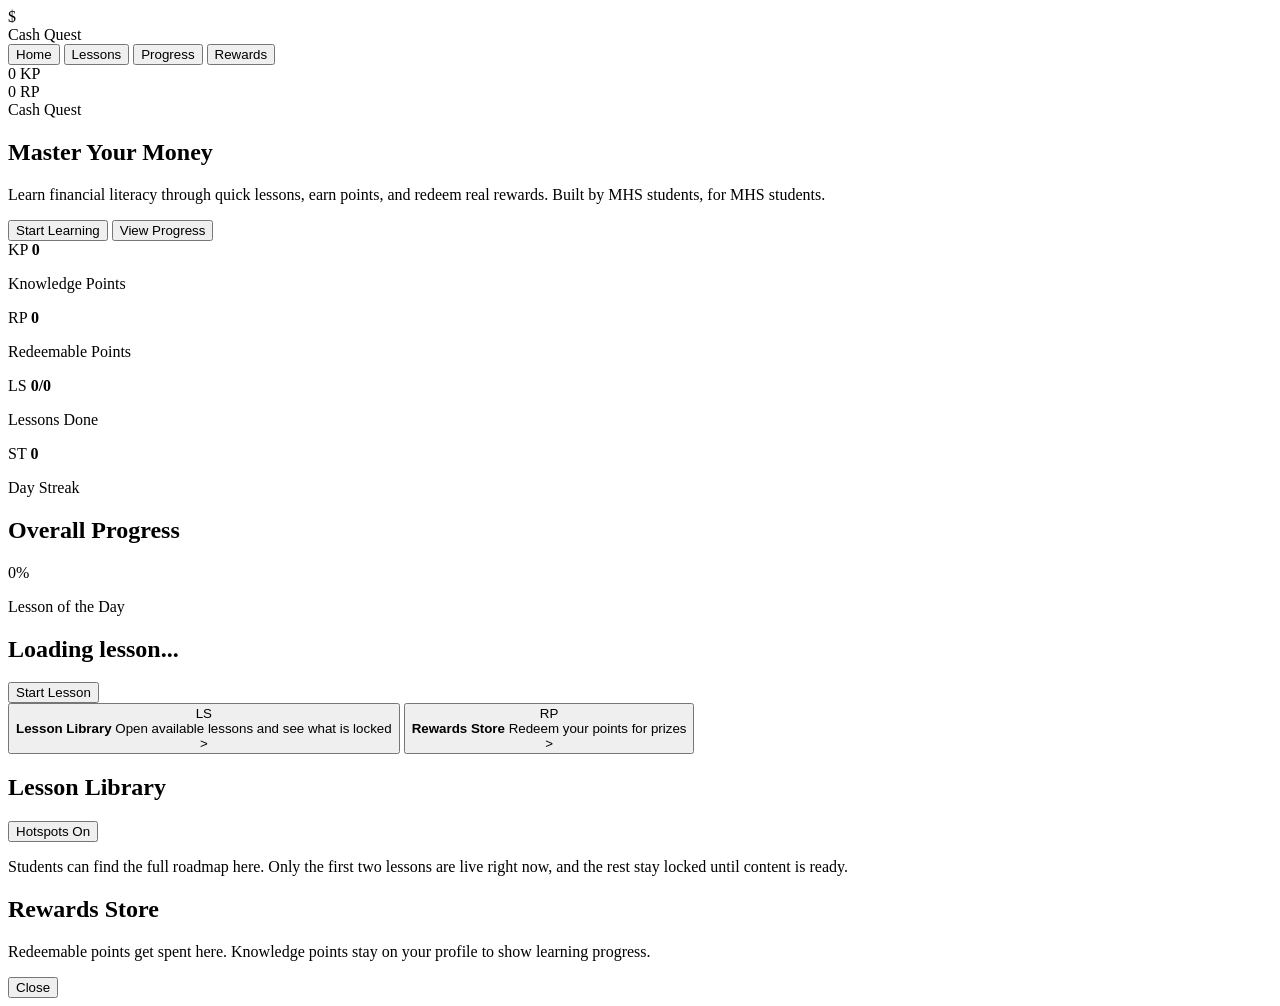
==== commit bfe60a1b: "Restyle dashboard to match reference" ====
--- a/index.html
+++ b/index.html
@@ -3,37 +3,160 @@
   <head>
     <meta charset="UTF-8" />
     <meta name="viewport" content="width=device-width, initial-scale=1.0" />
-    <title>CashQuest</title>
+    <title>Cash Quest</title>
     <meta
       name="description"
-      content="CashQuest helps you learn personal finance through lessons, rewards, and progress tracking."
+      content="Cash Quest helps students build financial literacy through quick lessons, points, and rewards."
     />
-    <meta name="author" content="Ryan Cao" />
-    <meta property="og:type" content="website" />
-    <meta property="og:title" content="CashQuest" />
-    <meta
-      property="og:description"
-      content="CashQuest helps you learn personal finance through lessons, rewards, and progress tracking."
+    <base href="/cashquest-prototype/" />
+    <link rel="preconnect" href="https://fonts.googleapis.com" />
+    <link rel="preconnect" href="https://fonts.gstatic.com" crossorigin />
+    <link
+      href="https://fonts.googleapis.com/css2?family=Manrope:wght@400;500;600;700;800&display=swap"
+      rel="stylesheet"
     />
-    <meta name="twitter:card" content="summary_large_image" />
-    <meta name="twitter:title" content="CashQuest" />
-    <meta
-      name="twitter:description"
-      content="CashQuest helps you learn personal finance through lessons, rewards, and progress tracking."
-    />
-    <script>
-      (function () {
-        var redirect = sessionStorage.getItem("cashquest-redirect");
-        if (!redirect) return;
-        sessionStorage.removeItem("cashquest-redirect");
-        history.replaceState(null, "", redirect);
-      })();
-    </script>
-    <base href="/cashquest-prototype/" />
-    <script type="module" crossorigin src="assets/index-CJdngBSO.js"></script>
-    <link rel="stylesheet" crossorigin href="assets/index-CAuItFhP.css" />
+    <link rel="stylesheet" href="styles.css" />
   </head>
   <body>
-    <div id="root"></div>
+    <div class="app-shell">
+      <header class="topbar">
+        <div class="brand-wrap">
+          <div class="brand-mark">$</div>
+          <div class="brand-text">Cash Quest</div>
+        </div>
+
+        <nav class="topnav" aria-label="Primary">
+          <button class="nav-pill active" data-nav-target="home" type="button">Home</button>
+          <button class="nav-pill" data-nav-target="lessons" type="button">Lessons</button>
+          <button class="nav-pill" data-nav-target="progress" type="button">Progress</button>
+          <button class="nav-pill" data-nav-target="rewards" type="button">Rewards</button>
+        </nav>
+
+        <div class="point-pills">
+          <div class="point-pill point-pill-kp">0 KP</div>
+          <div class="point-pill point-pill-rp">0 RP</div>
+        </div>
+      </header>
+
+      <main class="page-content">
+        <section id="section-home" class="hero-panel">
+          <div class="hero-kicker">Cash Quest</div>
+          <h1>Master Your Money</h1>
+          <p>
+            Learn financial literacy through quick lessons, earn points, and redeem real rewards. Built by MHS students, for MHS students.
+          </p>
+          <div class="hero-actions">
+            <button id="lesson-of-day-button" class="hero-primary hotspot-target" type="button">Start Learning</button>
+            <button id="view-progress-button" class="hero-secondary" type="button">View Progress</button>
+          </div>
+        </section>
+
+        <section class="stats-grid">
+          <article class="stat-card">
+            <span class="stat-icon">KP</span>
+            <strong id="knowledge-points-value">0</strong>
+            <p>Knowledge Points</p>
+          </article>
+          <article class="stat-card">
+            <span class="stat-icon">RP</span>
+            <strong id="redeemable-points-value">0</strong>
+            <p>Redeemable Points</p>
+          </article>
+          <article class="stat-card">
+            <span class="stat-icon">LS</span>
+            <strong id="completed-lessons-value">0/0</strong>
+            <p>Lessons Done</p>
+          </article>
+          <article class="stat-card">
+            <span class="stat-icon">ST</span>
+            <strong id="streak-value">0</strong>
+            <p>Day Streak</p>
+          </article>
+        </section>
+
+        <section id="section-progress" class="panel-card progress-card">
+          <div class="panel-head">
+            <h2>Overall Progress</h2>
+            <span id="progress-percent-label">0%</span>
+          </div>
+          <div class="progress-bar-shell" aria-hidden="true">
+            <div id="progress-bar-fill" class="progress-bar-fill"></div>
+          </div>
+          <p id="progress-summary" class="panel-copy"></p>
+          <div id="lesson-progress-list" class="progress-list"></div>
+        </section>
+
+        <section class="panel-card lesson-of-day-card">
+          <div class="panel-kicker">Lesson of the Day</div>
+          <h2 id="lesson-of-day-title">Loading lesson...</h2>
+          <p id="lesson-of-day-description" class="panel-copy"></p>
+          <div class="lesson-of-day-actions">
+            <button class="lesson-start-button hotspot-target" id="lesson-of-day-secondary" type="button">Start Lesson</button>
+            <span id="lesson-of-day-meta" class="lesson-meta-inline"></span>
+          </div>
+        </section>
+
+        <section class="shortcut-grid">
+          <button class="shortcut-card hotspot-target" data-nav-target="lessons" type="button">
+            <div class="shortcut-icon">LS</div>
+            <div class="shortcut-copy">
+              <strong>Lesson Library</strong>
+              <span>Open available lessons and see what is locked</span>
+            </div>
+            <span class="shortcut-arrow">&gt;</span>
+          </button>
+          <button class="shortcut-card hotspot-target" data-nav-target="rewards" type="button">
+            <div class="shortcut-icon shortcut-icon-gold">RP</div>
+            <div class="shortcut-copy">
+              <strong>Rewards Store</strong>
+              <span>Redeem your points for prizes</span>
+            </div>
+            <span class="shortcut-arrow">&gt;</span>
+          </button>
+        </section>
+
+        <section id="section-lessons" class="panel-card">
+          <div class="panel-head">
+            <h2>Lesson Library</h2>
+            <button id="hotspot-toggle" class="hotspot-toggle" type="button" aria-pressed="true">Hotspots On</button>
+          </div>
+          <p class="panel-copy">
+            Students can find the full roadmap here. Only the first two lessons are live right now, and the rest stay locked until content is ready.
+          </p>
+          <div id="lesson-library" class="lesson-library-grid"></div>
+        </section>
+
+        <section id="section-rewards" class="panel-card">
+          <div class="panel-head">
+            <h2>Rewards Store</h2>
+          </div>
+          <p class="panel-copy">
+            Redeemable points get spent here. Knowledge points stay on your profile to show learning progress.
+          </p>
+          <div id="rewards-list" class="rewards-grid"></div>
+        </section>
+      </main>
+    </div>
+
+    <div id="lesson-modal" class="modal hidden" aria-hidden="true">
+      <div class="modal-backdrop" data-close-modal="true"></div>
+      <div class="modal-panel" role="dialog" aria-modal="true" aria-labelledby="lesson-modal-title">
+        <button id="lesson-modal-close" class="modal-close" type="button" aria-label="Close lesson">Close</button>
+        <div id="lesson-modal-content"></div>
+      </div>
+    </div>
+
+    <template id="lesson-step-template">
+      <article class="lesson-step">
+        <div class="step-topline">
+          <span class="step-tag"></span>
+          <span class="step-index"></span>
+        </div>
+        <h3 class="step-title"></h3>
+        <div class="step-body"></div>
+      </article>
+    </template>
+
+    <script src="app.js"></script>
   </body>
 </html>
--- a/styles.css
+++ b/styles.css
@@ -0,0 +1,645 @@
+:root {
+  --bg: #f7f4ef;
+  --surface: #ffffff;
+  --surface-alt: #f4f7fb;
+  --line: #d7dde8;
+  --ink: #173a70;
+  --ink-soft: #64748b;
+  --navy: #173d77;
+  --navy-deep: #102f5b;
+  --gold: #f2bb3c;
+  --gold-deep: #dd9c11;
+  --danger: #ef4444;
+  --shadow: 0 16px 40px rgba(23, 61, 119, 0.08);
+  --radius-xl: 20px;
+  --radius-lg: 16px;
+  --radius-md: 12px;
+}
+
+* {
+  box-sizing: border-box;
+}
+
+html {
+  scroll-behavior: smooth;
+}
+
+body {
+  margin: 0;
+  min-height: 100vh;
+  background: var(--bg);
+  color: var(--ink);
+  font-family: "Manrope", sans-serif;
+}
+
+button,
+input,
+textarea,
+select {
+  font: inherit;
+}
+
+button {
+  border: 0;
+}
+
+.app-shell {
+  width: min(1180px, calc(100% - 24px));
+  margin: 0 auto;
+  padding: 10px 0 32px;
+}
+
+.topbar {
+  display: grid;
+  grid-template-columns: auto 1fr auto;
+  gap: 18px;
+  align-items: center;
+  padding: 0 2px 14px;
+}
+
+.brand-wrap {
+  display: flex;
+  align-items: center;
+  gap: 10px;
+}
+
+.brand-mark {
+  width: 22px;
+  height: 22px;
+  border-radius: 50%;
+  display: grid;
+  place-items: center;
+  background: rgba(242, 187, 60, 0.18);
+  color: var(--gold-deep);
+  font-weight: 800;
+}
+
+.brand-text {
+  font-size: 1.1rem;
+  font-weight: 800;
+}
+
+.topnav {
+  display: flex;
+  justify-content: center;
+  gap: 10px;
+  flex-wrap: wrap;
+}
+
+.nav-pill,
+.point-pill,
+.hero-primary,
+.hero-secondary,
+.lesson-start-button,
+.hotspot-toggle,
+.lesson-action,
+.reward-action,
+.quiz-option,
+.modal-close {
+  display: inline-flex;
+  align-items: center;
+  justify-content: center;
+  gap: 8px;
+  border-radius: 999px;
+}
+
+.nav-pill {
+  padding: 10px 18px;
+  border: 2px dashed rgba(242, 187, 60, 0.8);
+  background: #fff;
+  color: var(--ink-soft);
+  cursor: pointer;
+  font-weight: 700;
+}
+
+.nav-pill.active {
+  background: var(--navy);
+  border-style: solid;
+  color: #fff;
+}
+
+.point-pills {
+  display: flex;
+  gap: 10px;
+}
+
+.point-pill {
+  min-width: 82px;
+  padding: 10px 16px;
+  background: #eef2f8;
+  color: var(--ink);
+  font-weight: 800;
+}
+
+.point-pill-rp {
+  background: var(--gold);
+}
+
+.page-content {
+  display: grid;
+  gap: 16px;
+}
+
+.hero-panel,
+.panel-card,
+.stat-card,
+.shortcut-card,
+.lesson-card,
+.reward-card,
+.progress-item,
+.lesson-step,
+.quiz-block {
+  background: var(--surface);
+  border: 1px solid var(--line);
+  border-radius: var(--radius-xl);
+  box-shadow: var(--shadow);
+}
+
+.hero-panel {
+  padding: 26px 30px 30px;
+  background: var(--navy);
+  color: #fff;
+}
+
+.hero-kicker,
+.panel-kicker {
+  margin-bottom: 10px;
+  font-size: 0.85rem;
+  font-weight: 800;
+  letter-spacing: 0.08em;
+  text-transform: uppercase;
+  color: var(--gold);
+}
+
+.hero-panel h1,
+.panel-card h2,
+.modal-panel h2,
+.modal-panel h3 {
+  margin: 0;
+  font-weight: 800;
+}
+
+.hero-panel h1 {
+  font-size: clamp(2.2rem, 4vw, 3.5rem);
+  line-height: 1;
+}
+
+.hero-panel p {
+  width: min(640px, 100%);
+  margin: 14px 0 0;
+  font-size: 1rem;
+  line-height: 1.6;
+  color: rgba(255, 255, 255, 0.92);
+}
+
+.hero-actions {
+  display: flex;
+  gap: 14px;
+  flex-wrap: wrap;
+  margin-top: 24px;
+}
+
+.hero-primary,
+.lesson-start-button,
+.reward-action {
+  padding: 13px 22px;
+  background: var(--gold);
+  color: #10233f;
+  font-weight: 800;
+  cursor: pointer;
+}
+
+.hero-secondary,
+.hotspot-toggle,
+.lesson-action {
+  padding: 13px 22px;
+  background: #fff;
+  color: var(--ink);
+  border: 1px solid var(--line);
+  cursor: pointer;
+}
+
+.hero-panel .hero-secondary {
+  background: transparent;
+  color: var(--ink);
+  color: #d7e0ef;
+  border-color: rgba(255, 255, 255, 0.3);
+}
+
+.stats-grid {
+  display: grid;
+  grid-template-columns: repeat(4, minmax(0, 1fr));
+  gap: 14px;
+}
+
+.stat-card {
+  padding: 18px;
+}
+
+.stat-icon {
+  color: var(--gold-deep);
+  font-size: 1.1rem;
+}
+
+.stat-card strong {
+  display: block;
+  margin: 8px 0 4px;
+  font-size: 2rem;
+  line-height: 1;
+}
+
+.stat-card p,
+.panel-copy,
+.lesson-meta,
+.reward-meta,
+.progress-item p,
+.step-body,
+.quiz-feedback,
+.exercise-feedback,
+.lesson-meta-inline {
+  margin: 0;
+  color: var(--ink-soft);
+}
+
+.panel-card {
+  padding: 22px 20px;
+}
+
+.panel-head {
+  display: flex;
+  justify-content: space-between;
+  align-items: center;
+  gap: 12px;
+  margin-bottom: 12px;
+}
+
+.progress-bar-shell {
+  width: 100%;
+  height: 12px;
+  margin-top: 12px;
+  border-radius: 999px;
+  overflow: hidden;
+  background: #ebeff5;
+}
+
+.progress-bar-fill {
+  width: 0;
+  height: 100%;
+  border-radius: inherit;
+  background: linear-gradient(90deg, var(--gold) 0%, var(--navy) 100%);
+  transition: width 220ms ease;
+}
+
+.progress-list,
+.lesson-library-grid,
+.rewards-grid {
+  display: grid;
+  gap: 12px;
+}
+
+.progress-list {
+  margin-top: 14px;
+}
+
+.progress-item,
+.lesson-card,
+.reward-card,
+.lesson-step,
+.quiz-block {
+  padding: 16px;
+}
+
+.lesson-of-day-actions,
+.shortcut-grid,
+.lesson-topline,
+.lesson-footer,
+.reward-footer,
+.step-topline,
+.modal-actions {
+  display: flex;
+  gap: 12px;
+  align-items: center;
+  justify-content: space-between;
+  flex-wrap: wrap;
+}
+
+.lesson-start-button {
+  background: var(--navy);
+  color: #fff;
+  border: 2px dashed var(--gold);
+}
+
+.lesson-meta-inline {
+  font-size: 0.95rem;
+}
+
+.shortcut-grid {
+  align-items: stretch;
+}
+
+.shortcut-card {
+  flex: 1 1 320px;
+  padding: 18px 20px;
+  display: flex;
+  align-items: center;
+  gap: 16px;
+  text-align: left;
+  cursor: pointer;
+  border: 2px dashed rgba(242, 187, 60, 0.8);
+}
+
+.shortcut-icon {
+  width: 48px;
+  height: 48px;
+  border-radius: 14px;
+  display: grid;
+  place-items: center;
+  background: #edf3fc;
+  color: var(--navy);
+  font-size: 1.2rem;
+  font-weight: 800;
+}
+
+.shortcut-icon-gold {
+  background: #fff6de;
+  color: var(--gold-deep);
+}
+
+.shortcut-copy {
+  display: grid;
+  gap: 4px;
+}
+
+.shortcut-copy strong {
+  font-size: 1.15rem;
+}
+
+.shortcut-copy span,
+.shortcut-arrow {
+  color: var(--ink-soft);
+}
+
+.shortcut-arrow {
+  margin-left: auto;
+  font-size: 1.4rem;
+}
+
+.lesson-library-grid {
+  grid-template-columns: repeat(2, minmax(0, 1fr));
+  margin-top: 16px;
+}
+
+.lesson-card.locked {
+  opacity: 0.72;
+  background: #fbfcfe;
+}
+
+.lesson-badge,
+.status-pill,
+.step-tag {
+  display: inline-flex;
+  align-items: center;
+  gap: 6px;
+  border-radius: 999px;
+  padding: 6px 10px;
+  font-size: 0.78rem;
+  font-weight: 800;
+}
+
+.lesson-badge,
+.step-tag {
+  background: #edf3fc;
+  color: var(--navy);
+}
+
+.status-pill.complete {
+  background: #e8f6ef;
+  color: #166534;
+}
+
+.status-pill.unlocked {
+  background: #fff5dc;
+  color: #9a6700;
+}
+
+.status-pill.locked {
+  background: #eef2f8;
+  color: var(--ink-soft);
+}
+
+.lesson-card h3,
+.reward-card h3,
+.progress-item h3,
+.lesson-step h3,
+.quiz-block h3 {
+  margin: 0;
+}
+
+.support-row {
+  display: flex;
+  flex-wrap: wrap;
+  gap: 8px;
+}
+
+.chip {
+  border-radius: 999px;
+  padding: 5px 10px;
+  background: #edf3fc;
+  color: var(--navy);
+  font-size: 0.78rem;
+  font-weight: 700;
+}
+
+.lesson-action,
+.reward-action {
+  font-weight: 800;
+}
+
+.rewards-grid {
+  grid-template-columns: repeat(2, minmax(0, 1fr));
+  margin-top: 16px;
+}
+
+.reward-price {
+  font-weight: 800;
+  color: var(--gold-deep);
+}
+
+.hotspot-enabled .hotspot-target {
+  box-shadow:
+    0 0 0 2px rgba(242, 187, 60, 0.55),
+    0 0 0 6px rgba(242, 187, 60, 0.15);
+}
+
+.modal.hidden {
+  display: none;
+}
+
+.modal {
+  position: fixed;
+  inset: 0;
+  z-index: 50;
+}
+
+.modal-backdrop {
+  position: absolute;
+  inset: 0;
+  background: rgba(16, 47, 91, 0.35);
+  backdrop-filter: blur(6px);
+}
+
+.modal-panel {
+  position: relative;
+  z-index: 1;
+  width: min(960px, calc(100% - 20px));
+  max-height: calc(100vh - 20px);
+  overflow: auto;
+  margin: 10px auto;
+  padding: 20px;
+  border-radius: 22px;
+  background: #fff;
+  box-shadow: 0 24px 60px rgba(16, 47, 91, 0.22);
+}
+
+.modal-close {
+  margin-left: auto;
+  padding: 10px 14px;
+  background: #edf3fc;
+  color: var(--navy);
+  cursor: pointer;
+}
+
+.lesson-flow {
+  display: grid;
+  gap: 14px;
+}
+
+.lesson-hero {
+  display: grid;
+  gap: 10px;
+}
+
+.lesson-hero-copy {
+  color: var(--ink-soft);
+  max-width: 60ch;
+}
+
+.lesson-route {
+  display: flex;
+  gap: 8px;
+  flex-wrap: wrap;
+}
+
+.lesson-steps {
+  display: grid;
+  gap: 12px;
+}
+
+.step-body {
+  display: grid;
+  gap: 12px;
+  line-height: 1.6;
+}
+
+.point-list {
+  margin: 0;
+  padding-left: 20px;
+}
+
+.point-list li {
+  margin-bottom: 8px;
+}
+
+.media-frame {
+  overflow: hidden;
+  border-radius: 14px;
+  aspect-ratio: 16 / 9;
+  background: #dce6f7;
+}
+
+.media-frame iframe {
+  width: 100%;
+  height: 100%;
+  border: 0;
+}
+
+.exercise-options,
+.quiz-options {
+  display: grid;
+  gap: 10px;
+}
+
+.quiz-option {
+  justify-content: flex-start;
+  padding: 12px 14px;
+  background: #fff;
+  border: 1px solid var(--line);
+  border-radius: var(--radius-md);
+  cursor: pointer;
+  text-align: left;
+}
+
+.quiz-option.selected {
+  border-color: #9bb2d8;
+  background: #f5f9ff;
+}
+
+.quiz-option.correct {
+  border-color: #86d2ab;
+  background: #edf9f2;
+}
+
+.quiz-option.incorrect {
+  border-color: #f6bea8;
+  background: #fff1ea;
+}
+
+.exercise-feedback.good,
+.quiz-feedback.good {
+  color: #166534;
+}
+
+.exercise-feedback.bad,
+.quiz-feedback.bad {
+  color: #b45309;
+}
+
+@media (max-width: 980px) {
+  .topbar {
+    grid-template-columns: 1fr;
+    justify-items: start;
+  }
+
+  .topnav {
+    justify-content: flex-start;
+  }
+
+  .stats-grid,
+  .lesson-library-grid,
+  .rewards-grid {
+    grid-template-columns: repeat(2, minmax(0, 1fr));
+  }
+}
+
+@media (max-width: 640px) {
+  .app-shell {
+    width: min(100% - 16px, 1180px);
+  }
+
+  .hero-panel,
+  .panel-card,
+  .modal-panel {
+    padding: 16px;
+  }
+
+  .stats-grid,
+  .lesson-library-grid,
+  .rewards-grid {
+    grid-template-columns: 1fr;
+  }
+
+  .point-pills {
+    width: 100%;
+    flex-wrap: wrap;
+  }
+}
